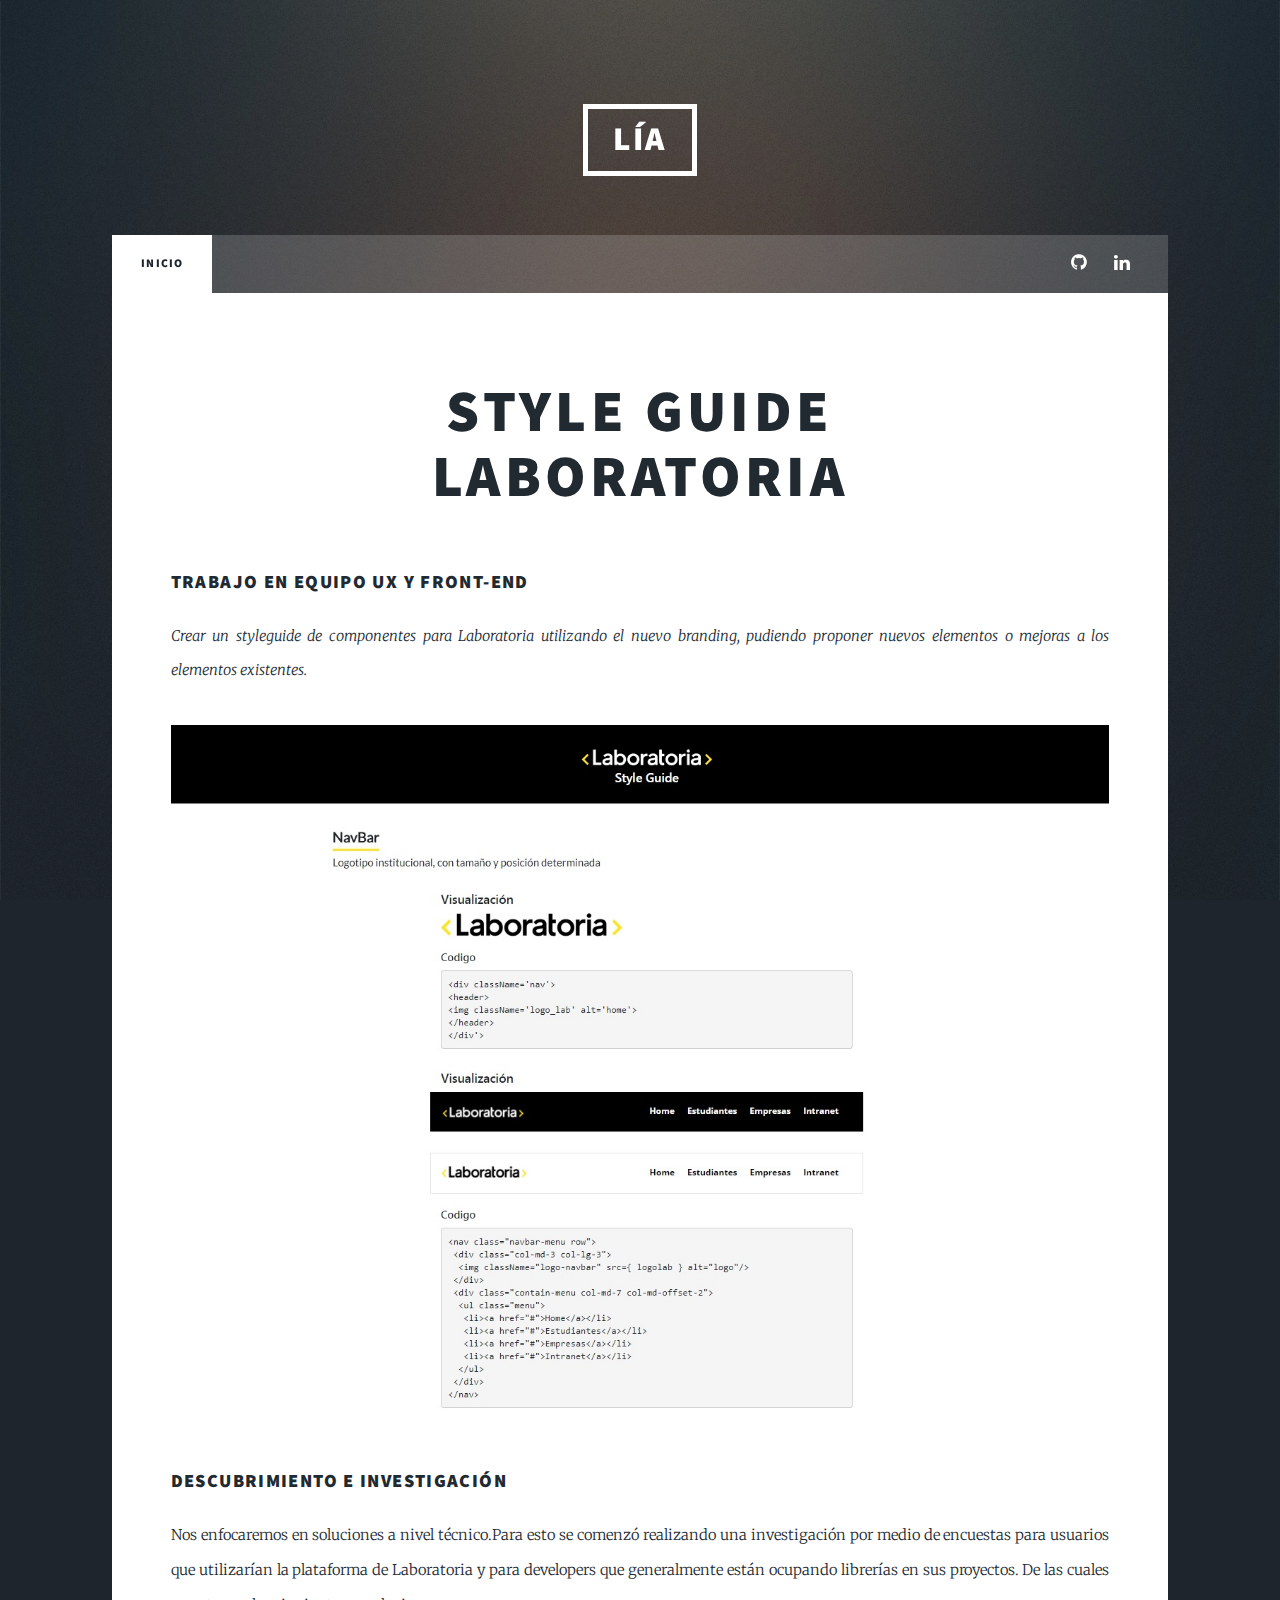
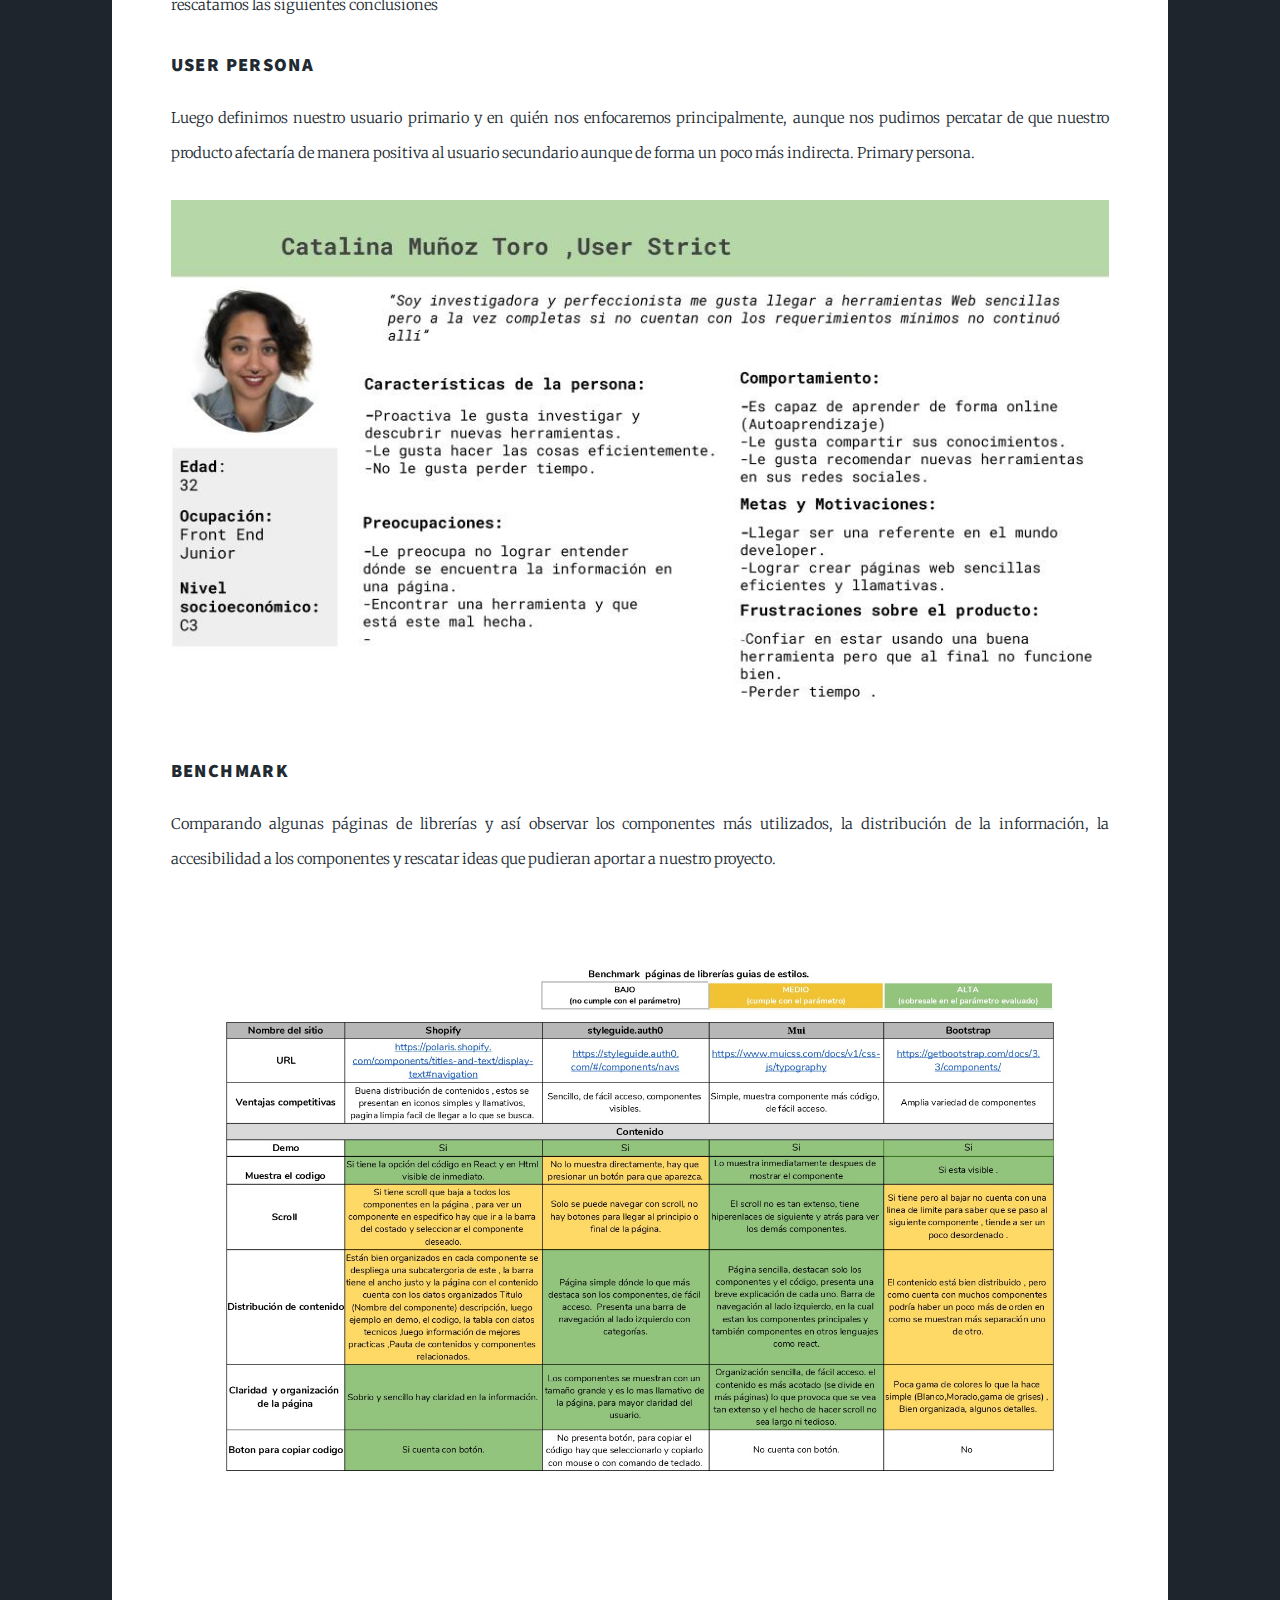
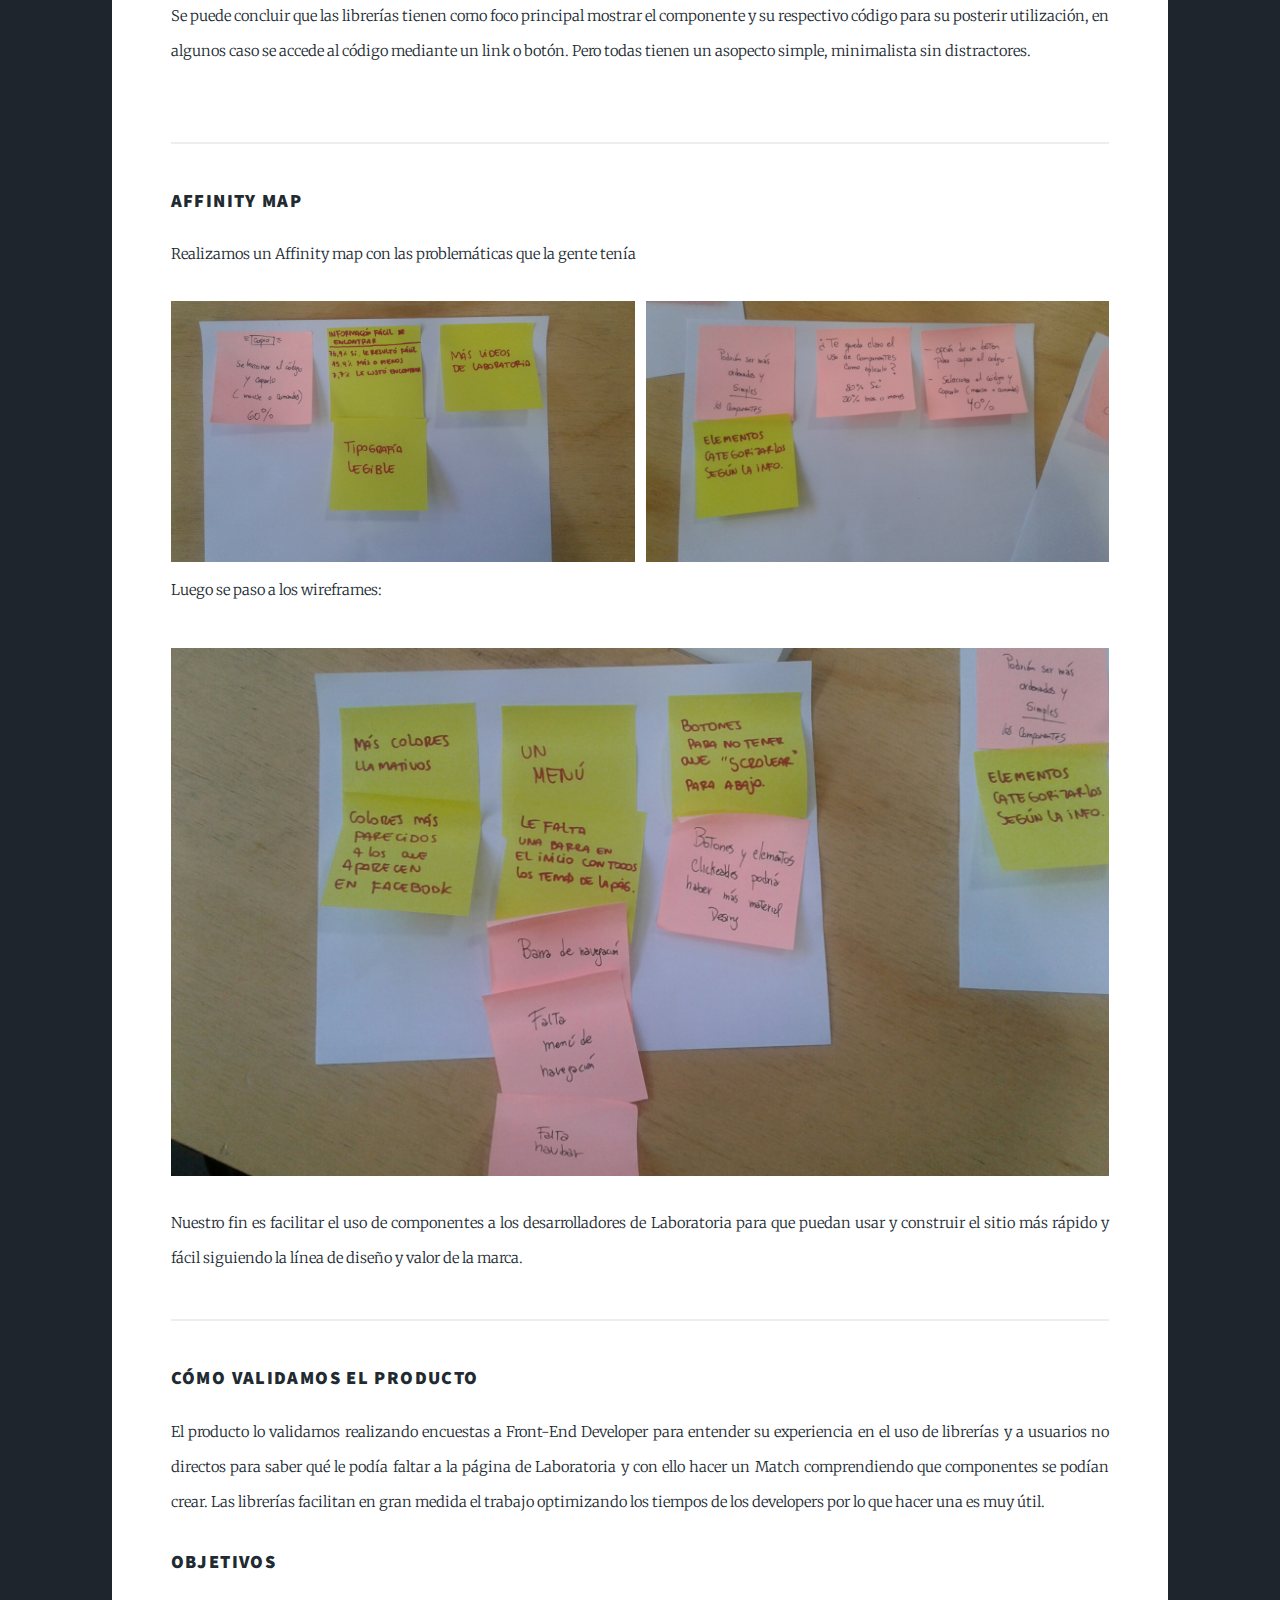
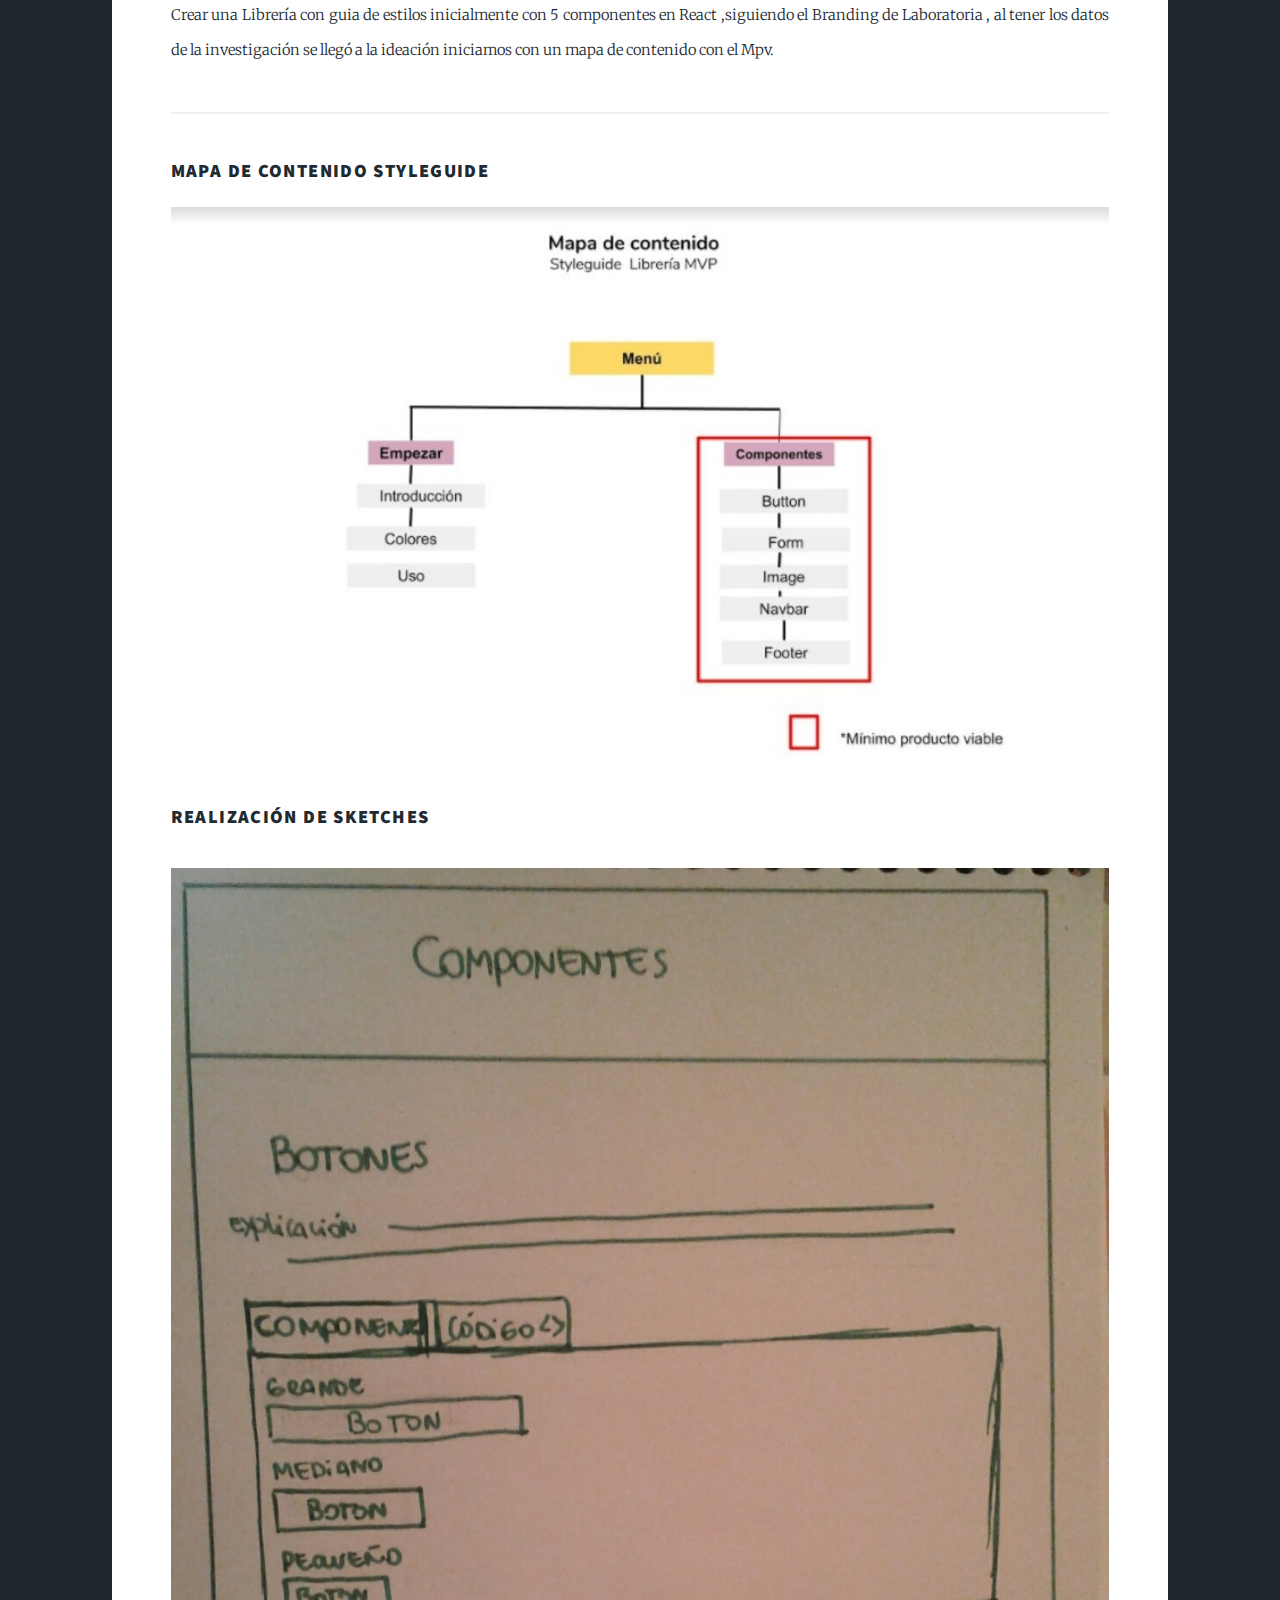
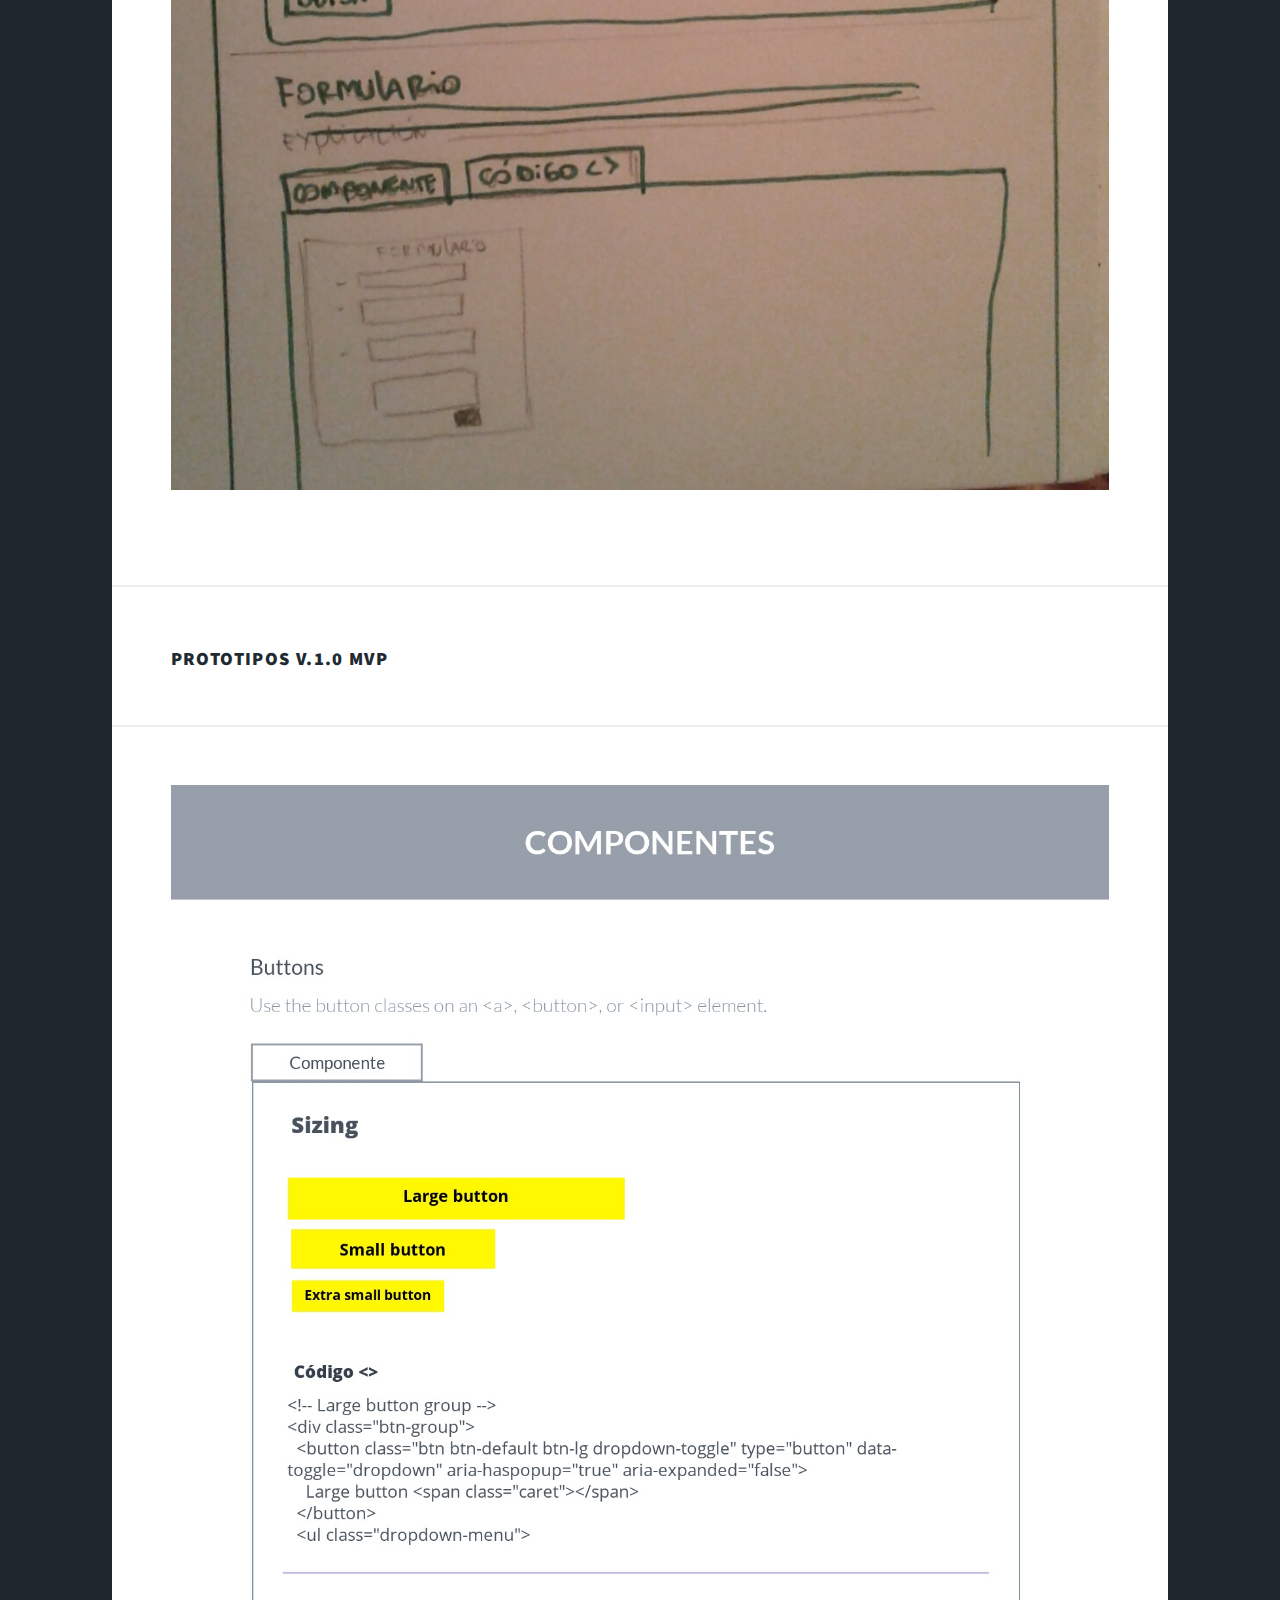
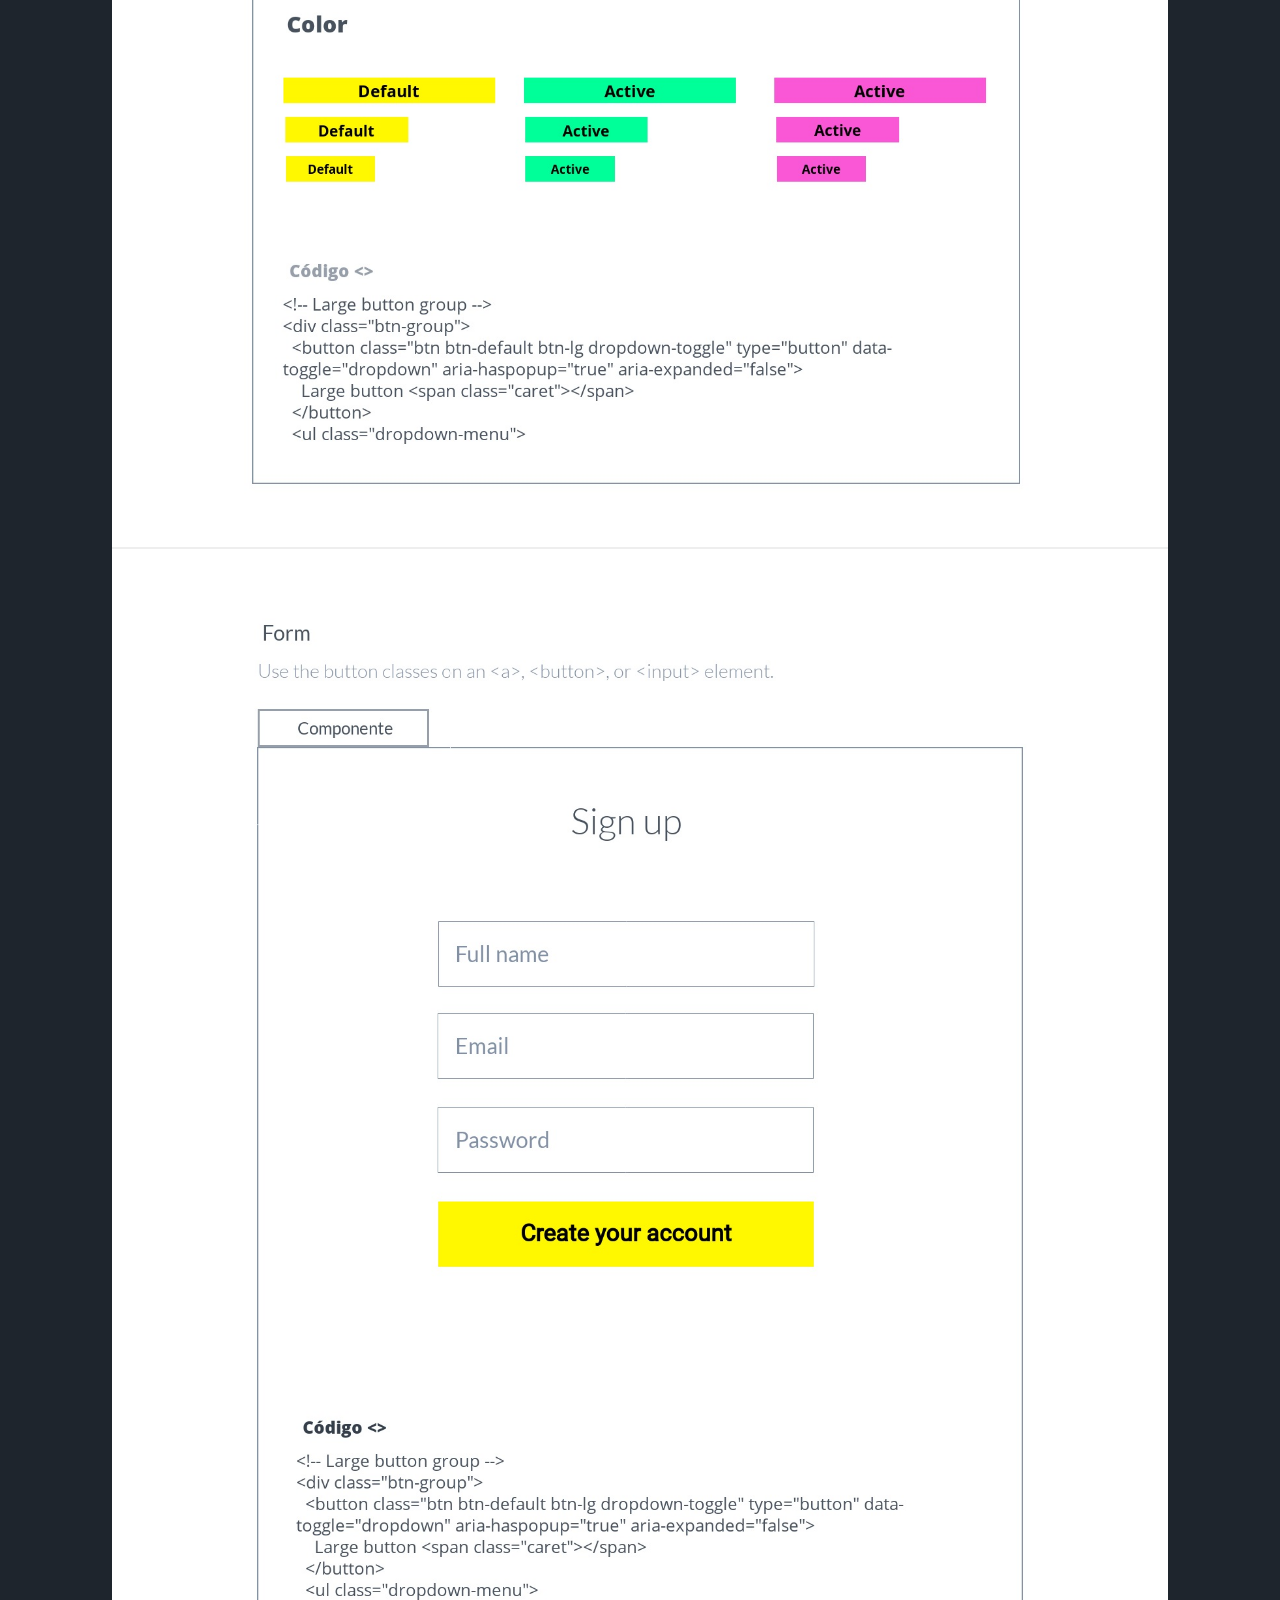
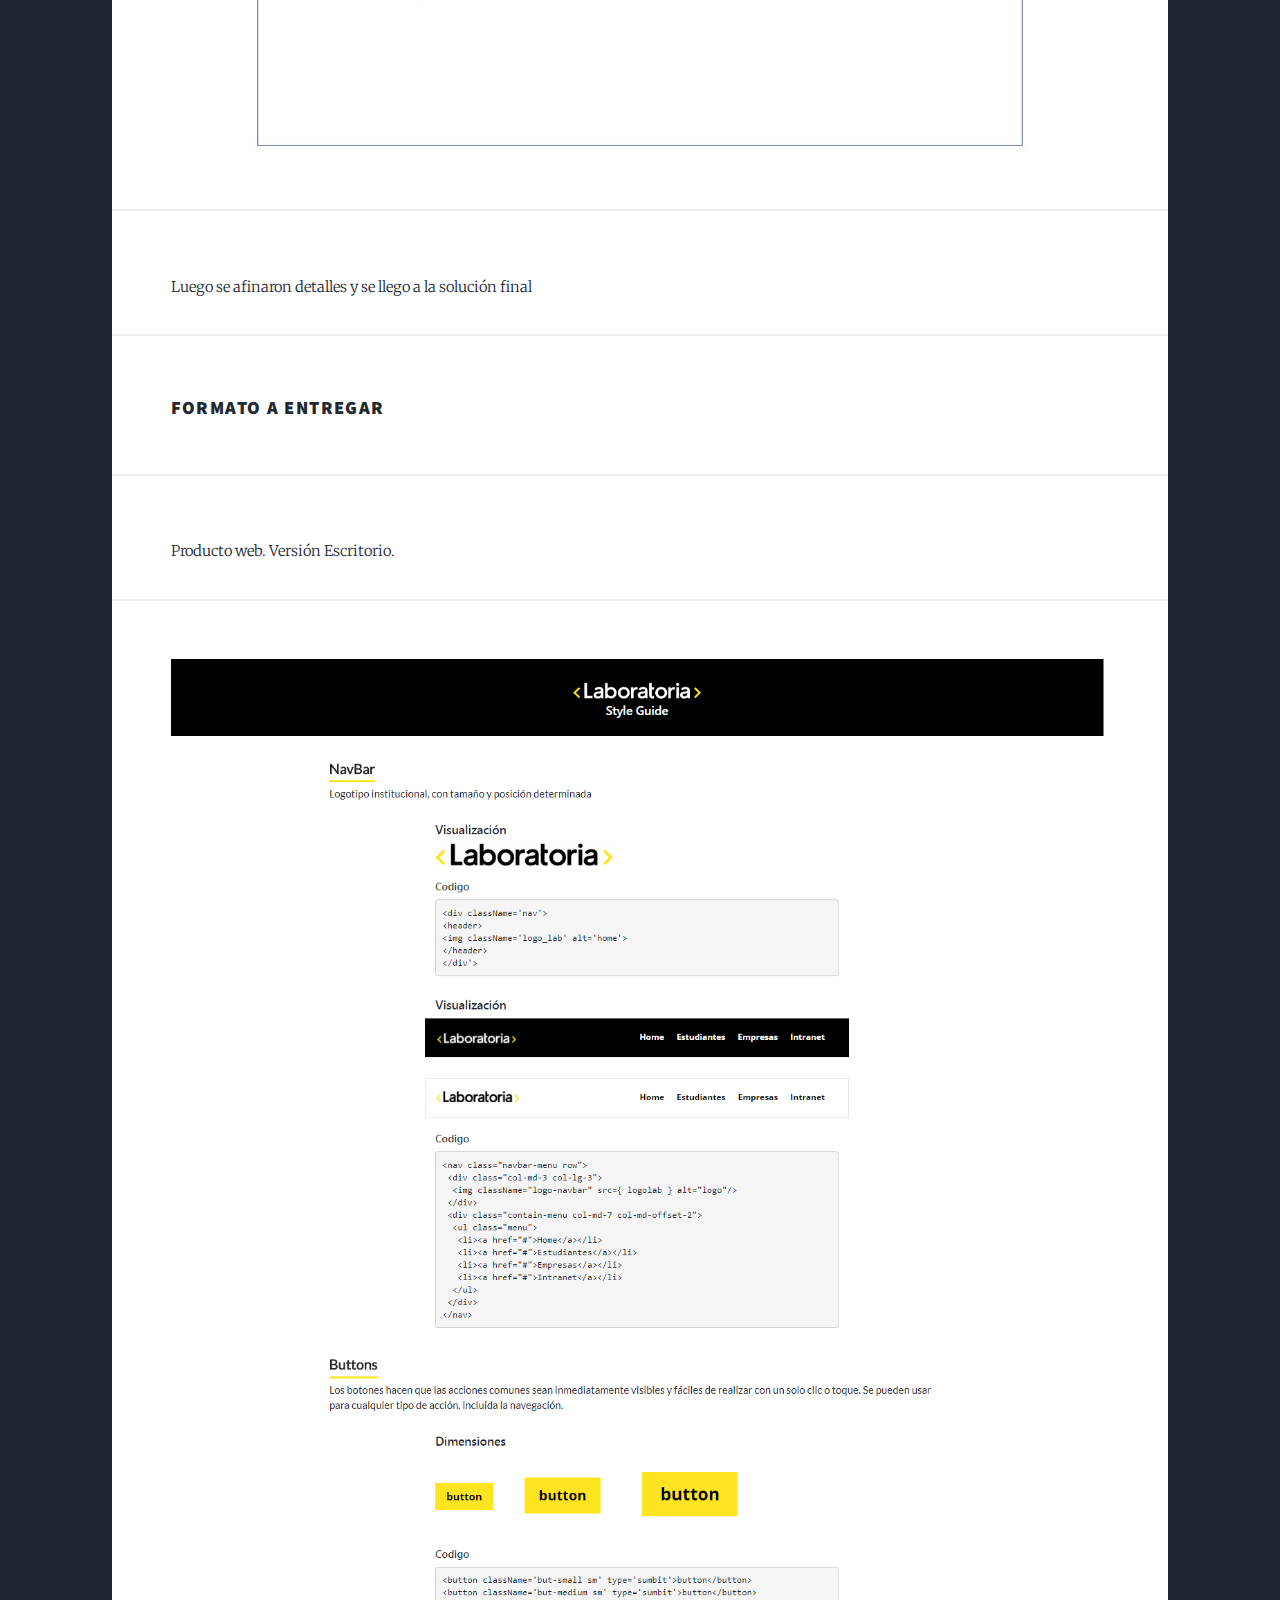
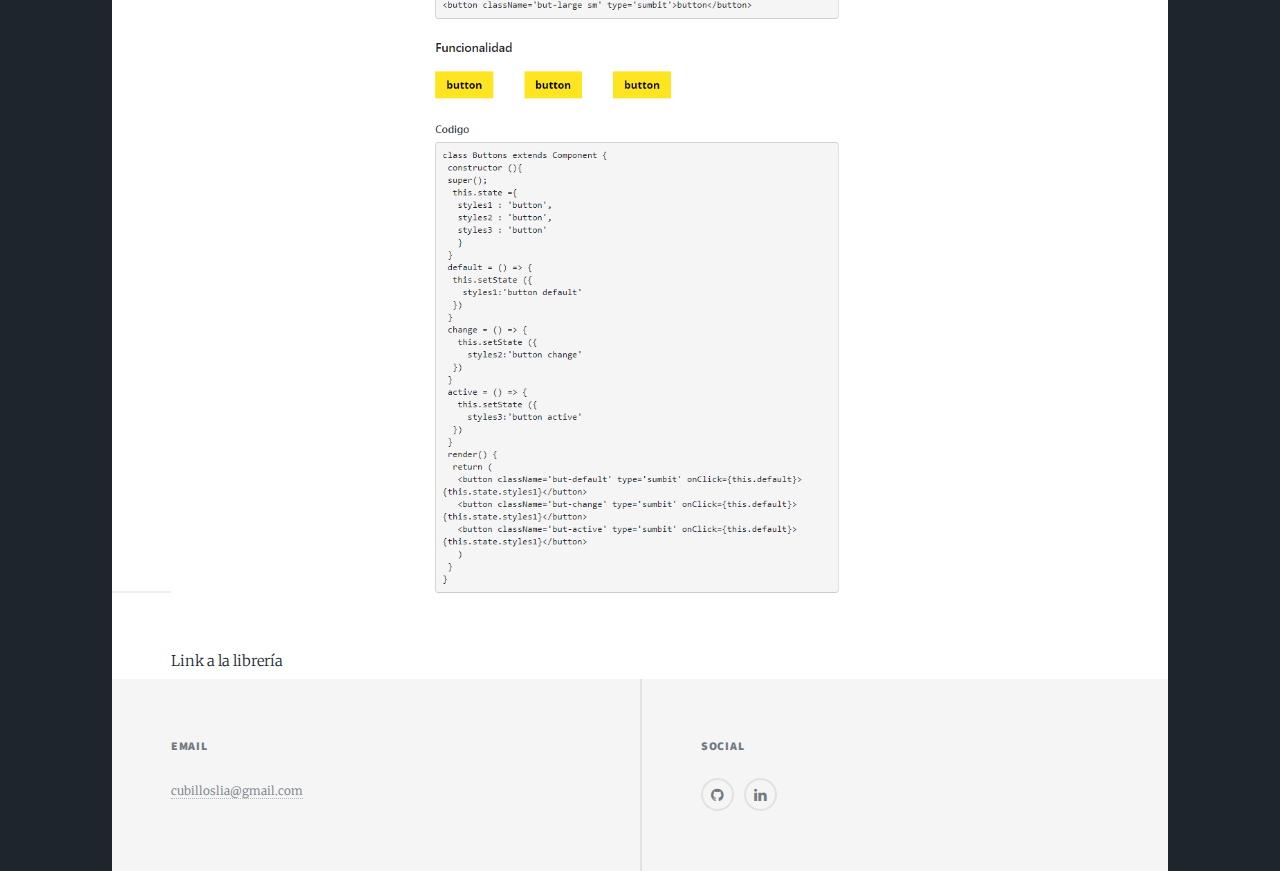
==== guide.html @ 0a2e69ae "final" ====
<!DOCTYPE HTML>
<html>
	<head>
		<title>Style Guide</title>
		<meta charset="utf-8" />
		<meta name="viewport" content="width=device-width, initial-scale=1, user-scalable=no" />
		<link rel="stylesheet" href="assets/css/main.css" />
		<noscript><link rel="stylesheet" href="assets/css/noscript.css" /></noscript>
	</head>
	<body class="is-loading">

		<!-- Wrapper -->
			<div id="wrapper">

				<!-- Header -->
					<header id="header">
						<a href="index.html" class="logo">Lía</a>
					</header>

				<!-- Nav -->
					<nav id="nav">
						<ul class="links">
							<li class="active"><a href="index.html">Inicio</a></li>
						</ul>
						<ul class="icons">
							<li><a href="https://github.com/cubillosarteaga" class="icon fa-github"><span class="label">Github</span></a></li>
							<li><a href="www.linkedin.com/in/liacubillos" class="icon fa-linkedin"><span class="label">Linkedin</span></a></li>
						</ul>
					</nav>
					<div id="main">
						<section class="post">
							<header class="major">
								<h1>Style Guide<br />
									Laboratoria</h1>
							</header>
							<header>
										<h3>Trabajo en equipo UX y FRONT-END</h3>
									</header>
							<header>
									<p>Crear un styleguide de componentes para Laboratoria utilizando el nuevo branding, pudiendo proponer nuevos elementos o mejoras a los elementos existentes.</p>
								</header>
									<span class="image fit"><img src="images/print1.jpg" alt="" /></span>
									<header>
										<h3>Descubrimiento e Investigación</h3>
									</header>
									<p>Nos enfocaremos en soluciones a nivel técnico.Para esto se comenzó realizando una investigación por medio de encuestas para usuarios que utilizarían la plataforma de Laboratoria y para developers que generalmente están ocupando librerías en sus proyectos. De las cuales rescatamos las siguientes conclusiones</p>
									<header>
										<h3>User Persona</h3>
									</header>
									<p>Luego definimos nuestro usuario primario y en quién nos enfocaremos principalmente, aunque nos pudimos percatar de que nuestro producto afectaría de manera positiva al usuario secundario aunque de forma un poco más indirecta. Primary persona.</p>

									<div class="box alt">
											<div class="row 50% uniform">
												<div class="12u"><span class="image fit"><img src="images/primary.jpg" alt="" /></span>
												</div>
											</div>
										</div>
									<header>
										<h3>Benchmark</h3>
									</header>
									<p>Comparando algunas páginas de librerías y así observar los componentes más utilizados, la distribución de la información, la accesibilidad a los componentes y rescatar ideas que pudieran aportar a nuestro proyecto.</p>
										<div class="box alt">
											<div class="row 50% uniform">
												<div class="12u"><span class="image fit"><img src="images/benchm.jpg" alt="" /></span>
												</div>
											</div>
										</div>
										<div class="row">
										<div class="12u 12u$(small)">
											<p>Se puede concluir que las librerías tienen como foco principal mostrar el componente y su respectivo código para su posterir utilización, en algunos caso se accede al código mediante un link o botón. Pero todas tienen un asopecto simple, minimalista sin distractores.</p>
										</div>
									</div>
									<hr />
										<h3>Affinity Map</h3>
									</header>
									<p>Realizamos un Affinity map con las problemáticas que la gente tenía</p>
										<div class="box alt">
										<div class="row 50% uniform">
											<div class="6u"><span class="image fit"><img src="images/p1.jpg" alt="" /></span></div>
											<div class="6u"><span class="image fit"><img src="images/p2.jpg" alt="" /></span></div>
											<p>Luego se paso a los wireframes:</p>
												<div class="12u"><span class="image fit"><img src="images/p3.jpg" alt="" /></span></div>
										</div>
									</div>
									<p>Nuestro fin es facilitar el uso de componentes a los desarrolladores de Laboratoria para que puedan usar y construir el sitio más rápido y fácil siguiendo la línea de diseño y valor de la marca.</p>

									<hr />
									<header>
										<h3>CÓMO VALIDAMOS EL PRODUCTO</h3>
									</header>
									<p>El producto lo validamos realizando encuestas a Front-End Developer para entender su experiencia en el uso de librerías y a usuarios no directos para saber qué le podía faltar a la página de Laboratoria y con ello hacer un Match comprendiendo que componentes se podían crear. Las librerías facilitan en gran medida el trabajo optimizando los tiempos de los developers por lo que hacer una es muy útil.</p>

									<header>
										<h3>OBJETIVOS</h3>
									</header>
									<p>Crear una Librería con guia de estilos inicialmente con 5 componentes en React ,siguiendo el Branding de Laboratoria , al tener los datos de la investigación se llegó a la ideación iniciamos con un mapa de contenido con el Mpv.</p>
									<hr />
										<header>
										<h3>MAPA DE CONTENIDO STYLEGUIDE</h3>
									</header>
									 		<div class="box alt">
											<div class="row 50% uniform">
												<div class="12u"><span class="image fit"><img src="images/map.jpg" alt="" /></span>
												</div>
											</div>
										</div>
								
								<header>
										<h3>REALIZACIÓN DE SKETCHES</h3>
									</header>
									 	<span class="image fit"><img src="images/s1.jpg" alt="" /></span>
								</section>
									
									<header>
										<h3>PROTOTIPOS V.1.0 MVP</h3>
									</header>
									 	<span class="image fit"><img src="images/pro1.jpg" alt="" /></span>
									 	<span class="image fit"><img src="images/pro2.jpg" alt="" /></span>

									 	<p>Luego se afinaron detalles y se llego a la solución final</p>
									 	<header>
										<h3>FORMATO A ENTREGAR</h3>
									</header>
									<p>Producto web. Versión Escritorio.</p>
									 	<span class="image fit"><img src="images/final.png" alt="" /></span>
									<a href="https://whispering-fjord-92374.herokuapp.com/" class="logo">Link a la librería</a>
									 										 	
							</div>

							


									
										
									
							

							
								<footer id="footer">
									<section>
										<h3>Email</h3>
										<p><a href="#">cubilloslia@gmail.com</a></p>
									</section>
									<section>
										<h3>Social</h3>
											<ul class="icons alt">
												<li><a href="https://github.com/cubillosarteaga" class="icon alt fa-github"><span class="label">GitHub</span></a></li>
												<li><a href="www.linkedin.com/in/liacubillos" class="icon alt fa-linkedin"><span class="label">Linkedin</span></a></li>
											</ul>
									</section>
								</footer>
		<!-- Scripts -->
			<script src="assets/js/jquery.min.js"></script>
			<script src="assets/js/jquery.scrollex.min.js"></script>
			<script src="assets/js/jquery.scrolly.min.js"></script>
			<script src="assets/js/skel.min.js"></script>
			<script src="assets/js/util.js"></script>
			<script src="assets/js/main.js"></script>

	</body>
</html>
---- assets/css/main.css ----
@import url(font-awesome.min.css);
@import url("https://fonts.googleapis.com/css?family=Merriweather:300,700,300italic,700italic|Source+Sans+Pro:900");

	html, body, div, span, applet, object, iframe, h1, h2, h3, h4, h5, h6, p, blockquote, pre, a, abbr, acronym, address, big, cite, code, del, dfn, em, img, ins, kbd, q, s, samp, small, strike, strong, sub, sup, tt, var, b, u, i, center, dl, dt, dd, ol, ul, li, fieldset, form, label, legend, table, caption, tbody, tfoot, thead, tr, th, td, article, aside, canvas, details, embed, figure, figcaption, footer, header, hgroup, menu, nav, output, ruby, section, summary, time, mark, audio, video {
		margin: 0;
		padding: 0;
		border: 0;
		font-size: 100%;
		font: inherit;
		vertical-align: baseline;
	}

	article, aside, details, figcaption, figure, footer, header, hgroup, menu, nav, section {
		display: block;
	}
	
	body {
		line-height: 1;
	}

	ol, ul {
		list-style: none;
	}

	blockquote, q {
		quotes: none;
	}

	blockquote:before, blockquote:after, q:before, q:after {
		content: '';
		content: none;
	}

	table {
		border-collapse: collapse;
		border-spacing: 0;
	}

	body {
		-webkit-text-size-adjust: none;
	}

/* Box Model */

	*, *:before, *:after {
		-moz-box-sizing: border-box;
		-webkit-box-sizing: border-box;
		box-sizing: border-box;
	}

/* Grid */

	.row {
		border-bottom: solid 1px transparent;
		-moz-box-sizing: border-box;
		-webkit-box-sizing: border-box;
		box-sizing: border-box;
	}

	.row > * {
		float: left;
		-moz-box-sizing: border-box;
		-webkit-box-sizing: border-box;
		box-sizing: border-box;
	}

	.row:after, .row:before {
		content: '';
		display: block;
		clear: both;
		height: 0;
	}

	.row.uniform > * > :first-child {
		margin-top: 0;
	}

	.row.uniform > * > :last-child {
		margin-bottom: 0;
	}

	.row.\30 \25 > * {
		padding: 0 0 0 0rem;
	}

	.row.\30 \25 {
		margin: 0 0 -1px 0rem;
	}

	.row.uniform.\30 \25 > * {
		padding: 0rem 0 0 0rem;
	}

	.row.uniform.\30 \25 {
		margin: 0rem 0 -1px 0rem;
	}

	.row > * {
		padding: 0 0 0 1.5rem;
	}

	.row {
		margin: 0 0 -1px -1.5rem;
	}

	.row.uniform > * {
		padding: 1.5rem 0 0 1.5rem;
	}

	.row.uniform {
		margin: -1.5rem 0 -1px -1.5rem;
	}

	.row.\32 00\25 > * {
		padding: 0 0 0 3rem;
	}

	.row.\32 00\25 {
		margin: 0 0 -1px -3rem;
	}

	.row.uniform.\32 00\25 > * {
		padding: 3rem 0 0 3rem;
	}

	.row.uniform.\32 00\25 {
		margin: -3rem 0 -1px -3rem;
	}

	.row.\31 50\25 > * {
		padding: 0 0 0 2.25rem;
	}

	.row.\31 50\25 {
		margin: 0 0 -1px -2.25rem;
	}

	.row.uniform.\31 50\25 > * {
		padding: 2.25rem 0 0 2.25rem;
	}

	.row.uniform.\31 50\25 {
		margin: -2.25rem 0 -1px -2.25rem;
	}

	.row.\35 0\25 > * {
		padding: 0 0 0 0.75rem;
	}

	.row.\35 0\25 {
		margin: 0 0 -1px -0.75rem;
	}

	.row.uniform.\35 0\25 > * {
		padding: 0.75rem 0 0 0.75rem;
	}

	.row.uniform.\35 0\25 {
		margin: -0.75rem 0 -1px -0.75rem;
	}

	.row.\32 5\25 > * {
		padding: 0 0 0 0.375rem;
	}

	.row.\32 5\25 {
		margin: 0 0 -1px -0.375rem;
	}

	.row.uniform.\32 5\25 > * {
		padding: 0.375rem 0 0 0.375rem;
	}

	.row.uniform.\32 5\25 {
		margin: -0.375rem 0 -1px -0.375rem;
	}

	.\31 2u, .\31 2u\24 {
		width: 100%;
		clear: none;
		margin-left: 0;
	}

	.\31 1u, .\31 1u\24 {
		width: 91.6666666667%;
		clear: none;
		margin-left: 0;
	}

	.\31 0u, .\31 0u\24 {
		width: 83.3333333333%;
		clear: none;
		margin-left: 0;
	}

	.\39 u, .\39 u\24 {
		width: 75%;
		clear: none;
		margin-left: 0;
	}

	.\38 u, .\38 u\24 {
		width: 66.6666666667%;
		clear: none;
		margin-left: 0;
	}

	.\37 u, .\37 u\24 {
		width: 58.3333333333%;
		clear: none;
		margin-left: 0;
	}

	.\36 u, .\36 u\24 {
		width: 50%;
		clear: none;
		margin-left: 0;
	}

	.\35 u, .\35 u\24 {
		width: 41.6666666667%;
		clear: none;
		margin-left: 0;
	}

	.\34 u, .\34 u\24 {
		width: 33.3333333333%;
		clear: none;
		margin-left: 0;
	}

	.\33 u, .\33 u\24 {
		width: 25%;
		clear: none;
		margin-left: 0;
	}

	.\32 u, .\32 u\24 {
		width: 16.6666666667%;
		clear: none;
		margin-left: 0;
	}

	.\31 u, .\31 u\24 {
		width: 8.3333333333%;
		clear: none;
		margin-left: 0;
	}

	.\31 2u\24 + *,
	.\31 1u\24 + *,
	.\31 0u\24 + *,
	.\39 u\24 + *,
	.\38 u\24 + *,
	.\37 u\24 + *,
	.\36 u\24 + *,
	.\35 u\24 + *,
	.\34 u\24 + *,
	.\33 u\24 + *,
	.\32 u\24 + *,
	.\31 u\24 + * {
		clear: left;
	}

	.\-11u {
		margin-left: 91.66667%;
	}

	.\-10u {
		margin-left: 83.33333%;
	}

	.\-9u {
		margin-left: 75%;
	}

	.\-8u {
		margin-left: 66.66667%;
	}

	.\-7u {
		margin-left: 58.33333%;
	}

	.\-6u {
		margin-left: 50%;
	}

	.\-5u {
		margin-left: 41.66667%;
	}

	.\-4u {
		margin-left: 33.33333%;
	}

	.\-3u {
		margin-left: 25%;
	}

	.\-2u {
		margin-left: 16.66667%;
	}

	.\-1u {
		margin-left: 8.33333%;
	}

	@media screen and (max-width: 1680px) {

		.row > * {
			padding: 0 0 0 1.5rem;
		}

		.row {
			margin: 0 0 -1px -1.5rem;
		}

		.row.uniform > * {
			padding: 1.5rem 0 0 1.5rem;
		}

		.row.uniform {
			margin: -1.5rem 0 -1px -1.5rem;
		}

		.row.\32 00\25 > * {
			padding: 0 0 0 3rem;
		}

		.row.\32 00\25 {
			margin: 0 0 -1px -3rem;
		}

		.row.uniform.\32 00\25 > * {
			padding: 3rem 0 0 3rem;
		}

		.row.uniform.\32 00\25 {
			margin: -3rem 0 -1px -3rem;
		}

		.row.\31 50\25 > * {
			padding: 0 0 0 2.25rem;
		}

		.row.\31 50\25 {
			margin: 0 0 -1px -2.25rem;
		}

		.row.uniform.\31 50\25 > * {
			padding: 2.25rem 0 0 2.25rem;
		}

		.row.uniform.\31 50\25 {
			margin: -2.25rem 0 -1px -2.25rem;
		}

		.row.\35 0\25 > * {
			padding: 0 0 0 0.75rem;
		}

		.row.\35 0\25 {
			margin: 0 0 -1px -0.75rem;
		}

		.row.uniform.\35 0\25 > * {
			padding: 0.75rem 0 0 0.75rem;
		}

		.row.uniform.\35 0\25 {
			margin: -0.75rem 0 -1px -0.75rem;
		}

		.row.\32 5\25 > * {
			padding: 0 0 0 0.375rem;
		}

		.row.\32 5\25 {
			margin: 0 0 -1px -0.375rem;
		}

		.row.uniform.\32 5\25 > * {
			padding: 0.375rem 0 0 0.375rem;
		}

		.row.uniform.\32 5\25 {
			margin: -0.375rem 0 -1px -0.375rem;
		}

		.\31 2u\28xlarge\29, .\31 2u\24\28xlarge\29 {
			width: 100%;
			clear: none;
			margin-left: 0;
		}

		.\31 1u\28xlarge\29, .\31 1u\24\28xlarge\29 {
			width: 91.6666666667%;
			clear: none;
			margin-left: 0;
		}

		.\31 0u\28xlarge\29, .\31 0u\24\28xlarge\29 {
			width: 83.3333333333%;
			clear: none;
			margin-left: 0;
		}

		.\39 u\28xlarge\29, .\39 u\24\28xlarge\29 {
			width: 75%;
			clear: none;
			margin-left: 0;
		}

		.\38 u\28xlarge\29, .\38 u\24\28xlarge\29 {
			width: 66.6666666667%;
			clear: none;
			margin-left: 0;
		}

		.\37 u\28xlarge\29, .\37 u\24\28xlarge\29 {
			width: 58.3333333333%;
			clear: none;
			margin-left: 0;
		}

		.\36 u\28xlarge\29, .\36 u\24\28xlarge\29 {
			width: 50%;
			clear: none;
			margin-left: 0;
		}

		.\35 u\28xlarge\29, .\35 u\24\28xlarge\29 {
			width: 41.6666666667%;
			clear: none;
			margin-left: 0;
		}

		.\34 u\28xlarge\29, .\34 u\24\28xlarge\29 {
			width: 33.3333333333%;
			clear: none;
			margin-left: 0;
		}

		.\33 u\28xlarge\29, .\33 u\24\28xlarge\29 {
			width: 25%;
			clear: none;
			margin-left: 0;
		}

		.\32 u\28xlarge\29, .\32 u\24\28xlarge\29 {
			width: 16.6666666667%;
			clear: none;
			margin-left: 0;
		}

		.\31 u\28xlarge\29, .\31 u\24\28xlarge\29 {
			width: 8.3333333333%;
			clear: none;
			margin-left: 0;
		}

		.\31 2u\24\28xlarge\29 + *,
		.\31 1u\24\28xlarge\29 + *,
		.\31 0u\24\28xlarge\29 + *,
		.\39 u\24\28xlarge\29 + *,
		.\38 u\24\28xlarge\29 + *,
		.\37 u\24\28xlarge\29 + *,
		.\36 u\24\28xlarge\29 + *,
		.\35 u\24\28xlarge\29 + *,
		.\34 u\24\28xlarge\29 + *,
		.\33 u\24\28xlarge\29 + *,
		.\32 u\24\28xlarge\29 + *,
		.\31 u\24\28xlarge\29 + * {
			clear: left;
		}

		.\-11u\28xlarge\29 {
			margin-left: 91.66667%;
		}

		.\-10u\28xlarge\29 {
			margin-left: 83.33333%;
		}

		.\-9u\28xlarge\29 {
			margin-left: 75%;
		}

		.\-8u\28xlarge\29 {
			margin-left: 66.66667%;
		}

		.\-7u\28xlarge\29 {
			margin-left: 58.33333%;
		}

		.\-6u\28xlarge\29 {
			margin-left: 50%;
		}

		.\-5u\28xlarge\29 {
			margin-left: 41.66667%;
		}

		.\-4u\28xlarge\29 {
			margin-left: 33.33333%;
		}

		.\-3u\28xlarge\29 {
			margin-left: 25%;
		}

		.\-2u\28xlarge\29 {
			margin-left: 16.66667%;
		}

		.\-1u\28xlarge\29 {
			margin-left: 8.33333%;
		}

	}

	@media screen and (max-width: 1280px) {

		.row > * {
			padding: 0 0 0 1.5rem;
		}

		.row {
			margin: 0 0 -1px -1.5rem;
		}

		.row.uniform > * {
			padding: 1.5rem 0 0 1.5rem;
		}

		.row.uniform {
			margin: -1.5rem 0 -1px -1.5rem;
		}

		.row.\32 00\25 > * {
			padding: 0 0 0 3rem;
		}

		.row.\32 00\25 {
			margin: 0 0 -1px -3rem;
		}

		.row.uniform.\32 00\25 > * {
			padding: 3rem 0 0 3rem;
		}

		.row.uniform.\32 00\25 {
			margin: -3rem 0 -1px -3rem;
		}

		.row.\31 50\25 > * {
			padding: 0 0 0 2.25rem;
		}

		.row.\31 50\25 {
			margin: 0 0 -1px -2.25rem;
		}

		.row.uniform.\31 50\25 > * {
			padding: 2.25rem 0 0 2.25rem;
		}

		.row.uniform.\31 50\25 {
			margin: -2.25rem 0 -1px -2.25rem;
		}

		.row.\35 0\25 > * {
			padding: 0 0 0 0.75rem;
		}

		.row.\35 0\25 {
			margin: 0 0 -1px -0.75rem;
		}

		.row.uniform.\35 0\25 > * {
			padding: 0.75rem 0 0 0.75rem;
		}

		.row.uniform.\35 0\25 {
			margin: -0.75rem 0 -1px -0.75rem;
		}

		.row.\32 5\25 > * {
			padding: 0 0 0 0.375rem;
		}

		.row.\32 5\25 {
			margin: 0 0 -1px -0.375rem;
		}

		.row.uniform.\32 5\25 > * {
			padding: 0.375rem 0 0 0.375rem;
		}

		.row.uniform.\32 5\25 {
			margin: -0.375rem 0 -1px -0.375rem;
		}

		.\31 2u\28large\29, .\31 2u\24\28large\29 {
			width: 100%;
			clear: none;
			margin-left: 0;
		}

		.\31 1u\28large\29, .\31 1u\24\28large\29 {
			width: 91.6666666667%;
			clear: none;
			margin-left: 0;
		}

		.\31 0u\28large\29, .\31 0u\24\28large\29 {
			width: 83.3333333333%;
			clear: none;
			margin-left: 0;
		}

		.\39 u\28large\29, .\39 u\24\28large\29 {
			width: 75%;
			clear: none;
			margin-left: 0;
		}

		.\38 u\28large\29, .\38 u\24\28large\29 {
			width: 66.6666666667%;
			clear: none;
			margin-left: 0;
		}

		.\37 u\28large\29, .\37 u\24\28large\29 {
			width: 58.3333333333%;
			clear: none;
			margin-left: 0;
		}

		.\36 u\28large\29, .\36 u\24\28large\29 {
			width: 50%;
			clear: none;
			margin-left: 0;
		}

		.\35 u\28large\29, .\35 u\24\28large\29 {
			width: 41.6666666667%;
			clear: none;
			margin-left: 0;
		}

		.\34 u\28large\29, .\34 u\24\28large\29 {
			width: 33.3333333333%;
			clear: none;
			margin-left: 0;
		}

		.\33 u\28large\29, .\33 u\24\28large\29 {
			width: 25%;
			clear: none;
			margin-left: 0;
		}

		.\32 u\28large\29, .\32 u\24\28large\29 {
			width: 16.6666666667%;
			clear: none;
			margin-left: 0;
		}

		.\31 u\28large\29, .\31 u\24\28large\29 {
			width: 8.3333333333%;
			clear: none;
			margin-left: 0;
		}

		.\31 2u\24\28large\29 + *,
		.\31 1u\24\28large\29 + *,
		.\31 0u\24\28large\29 + *,
		.\39 u\24\28large\29 + *,
		.\38 u\24\28large\29 + *,
		.\37 u\24\28large\29 + *,
		.\36 u\24\28large\29 + *,
		.\35 u\24\28large\29 + *,
		.\34 u\24\28large\29 + *,
		.\33 u\24\28large\29 + *,
		.\32 u\24\28large\29 + *,
		.\31 u\24\28large\29 + * {
			clear: left;
		}

		.\-11u\28large\29 {
			margin-left: 91.66667%;
		}

		.\-10u\28large\29 {
			margin-left: 83.33333%;
		}

		.\-9u\28large\29 {
			margin-left: 75%;
		}

		.\-8u\28large\29 {
			margin-left: 66.66667%;
		}

		.\-7u\28large\29 {
			margin-left: 58.33333%;
		}

		.\-6u\28large\29 {
			margin-left: 50%;
		}

		.\-5u\28large\29 {
			margin-left: 41.66667%;
		}

		.\-4u\28large\29 {
			margin-left: 33.33333%;
		}

		.\-3u\28large\29 {
			margin-left: 25%;
		}

		.\-2u\28large\29 {
			margin-left: 16.66667%;
		}

		.\-1u\28large\29 {
			margin-left: 8.33333%;
		}

	}

	@media screen and (max-width: 980px) {

		.row > * {
			padding: 0 0 0 1.5rem;
		}

		.row {
			margin: 0 0 -1px -1.5rem;
		}

		.row.uniform > * {
			padding: 1.5rem 0 0 1.5rem;
		}

		.row.uniform {
			margin: -1.5rem 0 -1px -1.5rem;
		}

		.row.\32 00\25 > * {
			padding: 0 0 0 3rem;
		}

		.row.\32 00\25 {
			margin: 0 0 -1px -3rem;
		}

		.row.uniform.\32 00\25 > * {
			padding: 3rem 0 0 3rem;
		}

		.row.uniform.\32 00\25 {
			margin: -3rem 0 -1px -3rem;
		}

		.row.\31 50\25 > * {
			padding: 0 0 0 2.25rem;
		}

		.row.\31 50\25 {
			margin: 0 0 -1px -2.25rem;
		}

		.row.uniform.\31 50\25 > * {
			padding: 2.25rem 0 0 2.25rem;
		}

		.row.uniform.\31 50\25 {
			margin: -2.25rem 0 -1px -2.25rem;
		}

		.row.\35 0\25 > * {
			padding: 0 0 0 0.75rem;
		}

		.row.\35 0\25 {
			margin: 0 0 -1px -0.75rem;
		}

		.row.uniform.\35 0\25 > * {
			padding: 0.75rem 0 0 0.75rem;
		}

		.row.uniform.\35 0\25 {
			margin: -0.75rem 0 -1px -0.75rem;
		}

		.row.\32 5\25 > * {
			padding: 0 0 0 0.375rem;
		}

		.row.\32 5\25 {
			margin: 0 0 -1px -0.375rem;
		}

		.row.uniform.\32 5\25 > * {
			padding: 0.375rem 0 0 0.375rem;
		}

		.row.uniform.\32 5\25 {
			margin: -0.375rem 0 -1px -0.375rem;
		}

		.\31 2u\28medium\29, .\31 2u\24\28medium\29 {
			width: 100%;
			clear: none;
			margin-left: 0;
		}

		.\31 1u\28medium\29, .\31 1u\24\28medium\29 {
			width: 91.6666666667%;
			clear: none;
			margin-left: 0;
		}

		.\31 0u\28medium\29, .\31 0u\24\28medium\29 {
			width: 83.3333333333%;
			clear: none;
			margin-left: 0;
		}

		.\39 u\28medium\29, .\39 u\24\28medium\29 {
			width: 75%;
			clear: none;
			margin-left: 0;
		}

		.\38 u\28medium\29, .\38 u\24\28medium\29 {
			width: 66.6666666667%;
			clear: none;
			margin-left: 0;
		}

		.\37 u\28medium\29, .\37 u\24\28medium\29 {
			width: 58.3333333333%;
			clear: none;
			margin-left: 0;
		}

		.\36 u\28medium\29, .\36 u\24\28medium\29 {
			width: 50%;
			clear: none;
			margin-left: 0;
		}

		.\35 u\28medium\29, .\35 u\24\28medium\29 {
			width: 41.6666666667%;
			clear: none;
			margin-left: 0;
		}

		.\34 u\28medium\29, .\34 u\24\28medium\29 {
			width: 33.3333333333%;
			clear: none;
			margin-left: 0;
		}

		.\33 u\28medium\29, .\33 u\24\28medium\29 {
			width: 25%;
			clear: none;
			margin-left: 0;
		}

		.\32 u\28medium\29, .\32 u\24\28medium\29 {
			width: 16.6666666667%;
			clear: none;
			margin-left: 0;
		}

		.\31 u\28medium\29, .\31 u\24\28medium\29 {
			width: 8.3333333333%;
			clear: none;
			margin-left: 0;
		}

		.\31 2u\24\28medium\29 + *,
		.\31 1u\24\28medium\29 + *,
		.\31 0u\24\28medium\29 + *,
		.\39 u\24\28medium\29 + *,
		.\38 u\24\28medium\29 + *,
		.\37 u\24\28medium\29 + *,
		.\36 u\24\28medium\29 + *,
		.\35 u\24\28medium\29 + *,
		.\34 u\24\28medium\29 + *,
		.\33 u\24\28medium\29 + *,
		.\32 u\24\28medium\29 + *,
		.\31 u\24\28medium\29 + * {
			clear: left;
		}

		.\-11u\28medium\29 {
			margin-left: 91.66667%;
		}

		.\-10u\28medium\29 {
			margin-left: 83.33333%;
		}

		.\-9u\28medium\29 {
			margin-left: 75%;
		}

		.\-8u\28medium\29 {
			margin-left: 66.66667%;
		}

		.\-7u\28medium\29 {
			margin-left: 58.33333%;
		}

		.\-6u\28medium\29 {
			margin-left: 50%;
		}

		.\-5u\28medium\29 {
			margin-left: 41.66667%;
		}

		.\-4u\28medium\29 {
			margin-left: 33.33333%;
		}

		.\-3u\28medium\29 {
			margin-left: 25%;
		}

		.\-2u\28medium\29 {
			margin-left: 16.66667%;
		}

		.\-1u\28medium\29 {
			margin-left: 8.33333%;
		}

	}

	@media screen and (max-width: 736px) {

		.row > * {
			padding: 0 0 0 1.5rem;
		}

		.row {
			margin: 0 0 -1px -1.5rem;
		}

		.row.uniform > * {
			padding: 1.5rem 0 0 1.5rem;
		}

		.row.uniform {
			margin: -1.5rem 0 -1px -1.5rem;
		}

		.row.\32 00\25 > * {
			padding: 0 0 0 3rem;
		}

		.row.\32 00\25 {
			margin: 0 0 -1px -3rem;
		}

		.row.uniform.\32 00\25 > * {
			padding: 3rem 0 0 3rem;
		}

		.row.uniform.\32 00\25 {
			margin: -3rem 0 -1px -3rem;
		}

		.row.\31 50\25 > * {
			padding: 0 0 0 2.25rem;
		}

		.row.\31 50\25 {
			margin: 0 0 -1px -2.25rem;
		}

		.row.uniform.\31 50\25 > * {
			padding: 2.25rem 0 0 2.25rem;
		}

		.row.uniform.\31 50\25 {
			margin: -2.25rem 0 -1px -2.25rem;
		}

		.row.\35 0\25 > * {
			padding: 0 0 0 0.75rem;
		}

		.row.\35 0\25 {
			margin: 0 0 -1px -0.75rem;
		}

		.row.uniform.\35 0\25 > * {
			padding: 0.75rem 0 0 0.75rem;
		}

		.row.uniform.\35 0\25 {
			margin: -0.75rem 0 -1px -0.75rem;
		}

		.row.\32 5\25 > * {
			padding: 0 0 0 0.375rem;
		}

		.row.\32 5\25 {
			margin: 0 0 -1px -0.375rem;
		}

		.row.uniform.\32 5\25 > * {
			padding: 0.375rem 0 0 0.375rem;
		}

		.row.uniform.\32 5\25 {
			margin: -0.375rem 0 -1px -0.375rem;
		}

		.\31 2u\28small\29, .\31 2u\24\28small\29 {
			width: 100%;
			clear: none;
			margin-left: 0;
		}

		.\31 1u\28small\29, .\31 1u\24\28small\29 {
			width: 91.6666666667%;
			clear: none;
			margin-left: 0;
		}

		.\31 0u\28small\29, .\31 0u\24\28small\29 {
			width: 83.3333333333%;
			clear: none;
			margin-left: 0;
		}

		.\39 u\28small\29, .\39 u\24\28small\29 {
			width: 75%;
			clear: none;
			margin-left: 0;
		}

		.\38 u\28small\29, .\38 u\24\28small\29 {
			width: 66.6666666667%;
			clear: none;
			margin-left: 0;
		}

		.\37 u\28small\29, .\37 u\24\28small\29 {
			width: 58.3333333333%;
			clear: none;
			margin-left: 0;
		}

		.\36 u\28small\29, .\36 u\24\28small\29 {
			width: 50%;
			clear: none;
			margin-left: 0;
		}

		.\35 u\28small\29, .\35 u\24\28small\29 {
			width: 41.6666666667%;
			clear: none;
			margin-left: 0;
		}

		.\34 u\28small\29, .\34 u\24\28small\29 {
			width: 33.3333333333%;
			clear: none;
			margin-left: 0;
		}

		.\33 u\28small\29, .\33 u\24\28small\29 {
			width: 25%;
			clear: none;
			margin-left: 0;
		}

		.\32 u\28small\29, .\32 u\24\28small\29 {
			width: 16.6666666667%;
			clear: none;
			margin-left: 0;
		}

		.\31 u\28small\29, .\31 u\24\28small\29 {
			width: 8.3333333333%;
			clear: none;
			margin-left: 0;
		}

		.\31 2u\24\28small\29 + *,
		.\31 1u\24\28small\29 + *,
		.\31 0u\24\28small\29 + *,
		.\39 u\24\28small\29 + *,
		.\38 u\24\28small\29 + *,
		.\37 u\24\28small\29 + *,
		.\36 u\24\28small\29 + *,
		.\35 u\24\28small\29 + *,
		.\34 u\24\28small\29 + *,
		.\33 u\24\28small\29 + *,
		.\32 u\24\28small\29 + *,
		.\31 u\24\28small\29 + * {
			clear: left;
		}

		.\-11u\28small\29 {
			margin-left: 91.66667%;
		}

		.\-10u\28small\29 {
			margin-left: 83.33333%;
		}

		.\-9u\28small\29 {
			margin-left: 75%;
		}

		.\-8u\28small\29 {
			margin-left: 66.66667%;
		}

		.\-7u\28small\29 {
			margin-left: 58.33333%;
		}

		.\-6u\28small\29 {
			margin-left: 50%;
		}

		.\-5u\28small\29 {
			margin-left: 41.66667%;
		}

		.\-4u\28small\29 {
			margin-left: 33.33333%;
		}

		.\-3u\28small\29 {
			margin-left: 25%;
		}

		.\-2u\28small\29 {
			margin-left: 16.66667%;
		}

		.\-1u\28small\29 {
			margin-left: 8.33333%;
		}

	}

	@media screen and (max-width: 480px) {

		.row > * {
			padding: 0 0 0 1.5rem;
		}

		.row {
			margin: 0 0 -1px -1.5rem;
		}

		.row.uniform > * {
			padding: 1.5rem 0 0 1.5rem;
		}

		.row.uniform {
			margin: -1.5rem 0 -1px -1.5rem;
		}

		.row.\32 00\25 > * {
			padding: 0 0 0 3rem;
		}

		.row.\32 00\25 {
			margin: 0 0 -1px -3rem;
		}

		.row.uniform.\32 00\25 > * {
			padding: 3rem 0 0 3rem;
		}

		.row.uniform.\32 00\25 {
			margin: -3rem 0 -1px -3rem;
		}

		.row.\31 50\25 > * {
			padding: 0 0 0 2.25rem;
		}

		.row.\31 50\25 {
			margin: 0 0 -1px -2.25rem;
		}

		.row.uniform.\31 50\25 > * {
			padding: 2.25rem 0 0 2.25rem;
		}

		.row.uniform.\31 50\25 {
			margin: -2.25rem 0 -1px -2.25rem;
		}

		.row.\35 0\25 > * {
			padding: 0 0 0 0.75rem;
		}

		.row.\35 0\25 {
			margin: 0 0 -1px -0.75rem;
		}

		.row.uniform.\35 0\25 > * {
			padding: 0.75rem 0 0 0.75rem;
		}

		.row.uniform.\35 0\25 {
			margin: -0.75rem 0 -1px -0.75rem;
		}

		.row.\32 5\25 > * {
			padding: 0 0 0 0.375rem;
		}

		.row.\32 5\25 {
			margin: 0 0 -1px -0.375rem;
		}

		.row.uniform.\32 5\25 > * {
			padding: 0.375rem 0 0 0.375rem;
		}

		.row.uniform.\32 5\25 {
			margin: -0.375rem 0 -1px -0.375rem;
		}

		.\31 2u\28xsmall\29, .\31 2u\24\28xsmall\29 {
			width: 100%;
			clear: none;
			margin-left: 0;
		}

		.\31 1u\28xsmall\29, .\31 1u\24\28xsmall\29 {
			width: 91.6666666667%;
			clear: none;
			margin-left: 0;
		}

		.\31 0u\28xsmall\29, .\31 0u\24\28xsmall\29 {
			width: 83.3333333333%;
			clear: none;
			margin-left: 0;
		}

		.\39 u\28xsmall\29, .\39 u\24\28xsmall\29 {
			width: 75%;
			clear: none;
			margin-left: 0;
		}

		.\38 u\28xsmall\29, .\38 u\24\28xsmall\29 {
			width: 66.6666666667%;
			clear: none;
			margin-left: 0;
		}

		.\37 u\28xsmall\29, .\37 u\24\28xsmall\29 {
			width: 58.3333333333%;
			clear: none;
			margin-left: 0;
		}

		.\36 u\28xsmall\29, .\36 u\24\28xsmall\29 {
			width: 50%;
			clear: none;
			margin-left: 0;
		}

		.\35 u\28xsmall\29, .\35 u\24\28xsmall\29 {
			width: 41.6666666667%;
			clear: none;
			margin-left: 0;
		}

		.\34 u\28xsmall\29, .\34 u\24\28xsmall\29 {
			width: 33.3333333333%;
			clear: none;
			margin-left: 0;
		}

		.\33 u\28xsmall\29, .\33 u\24\28xsmall\29 {
			width: 25%;
			clear: none;
			margin-left: 0;
		}

		.\32 u\28xsmall\29, .\32 u\24\28xsmall\29 {
			width: 16.6666666667%;
			clear: none;
			margin-left: 0;
		}

		.\31 u\28xsmall\29, .\31 u\24\28xsmall\29 {
			width: 8.3333333333%;
			clear: none;
			margin-left: 0;
		}

		.\31 2u\24\28xsmall\29 + *,
		.\31 1u\24\28xsmall\29 + *,
		.\31 0u\24\28xsmall\29 + *,
		.\39 u\24\28xsmall\29 + *,
		.\38 u\24\28xsmall\29 + *,
		.\37 u\24\28xsmall\29 + *,
		.\36 u\24\28xsmall\29 + *,
		.\35 u\24\28xsmall\29 + *,
		.\34 u\24\28xsmall\29 + *,
		.\33 u\24\28xsmall\29 + *,
		.\32 u\24\28xsmall\29 + *,
		.\31 u\24\28xsmall\29 + * {
			clear: left;
		}

		.\-11u\28xsmall\29 {
			margin-left: 91.66667%;
		}

		.\-10u\28xsmall\29 {
			margin-left: 83.33333%;
		}

		.\-9u\28xsmall\29 {
			margin-left: 75%;
		}

		.\-8u\28xsmall\29 {
			margin-left: 66.66667%;
		}

		.\-7u\28xsmall\29 {
			margin-left: 58.33333%;
		}

		.\-6u\28xsmall\29 {
			margin-left: 50%;
		}

		.\-5u\28xsmall\29 {
			margin-left: 41.66667%;
		}

		.\-4u\28xsmall\29 {
			margin-left: 33.33333%;
		}

		.\-3u\28xsmall\29 {
			margin-left: 25%;
		}

		.\-2u\28xsmall\29 {
			margin-left: 16.66667%;
		}

		.\-1u\28xsmall\29 {
			margin-left: 8.33333%;
		}

	}

	@media screen and (max-width: 360px) {

		.row > * {
			padding: 0 0 0 1.5rem;
		}

		.row {
			margin: 0 0 -1px -1.5rem;
		}

		.row.uniform > * {
			padding: 1.5rem 0 0 1.5rem;
		}

		.row.uniform {
			margin: -1.5rem 0 -1px -1.5rem;
		}

		.row.\32 00\25 > * {
			padding: 0 0 0 3rem;
		}

		.row.\32 00\25 {
			margin: 0 0 -1px -3rem;
		}

		.row.uniform.\32 00\25 > * {
			padding: 3rem 0 0 3rem;
		}

		.row.uniform.\32 00\25 {
			margin: -3rem 0 -1px -3rem;
		}

		.row.\31 50\25 > * {
			padding: 0 0 0 2.25rem;
		}

		.row.\31 50\25 {
			margin: 0 0 -1px -2.25rem;
		}

		.row.uniform.\31 50\25 > * {
			padding: 2.25rem 0 0 2.25rem;
		}

		.row.uniform.\31 50\25 {
			margin: -2.25rem 0 -1px -2.25rem;
		}

		.row.\35 0\25 > * {
			padding: 0 0 0 0.75rem;
		}

		.row.\35 0\25 {
			margin: 0 0 -1px -0.75rem;
		}

		.row.uniform.\35 0\25 > * {
			padding: 0.75rem 0 0 0.75rem;
		}

		.row.uniform.\35 0\25 {
			margin: -0.75rem 0 -1px -0.75rem;
		}

		.row.\32 5\25 > * {
			padding: 0 0 0 0.375rem;
		}

		.row.\32 5\25 {
			margin: 0 0 -1px -0.375rem;
		}

		.row.uniform.\32 5\25 > * {
			padding: 0.375rem 0 0 0.375rem;
		}

		.row.uniform.\32 5\25 {
			margin: -0.375rem 0 -1px -0.375rem;
		}

		.\31 2u\28xxsmall\29, .\31 2u\24\28xxsmall\29 {
			width: 100%;
			clear: none;
			margin-left: 0;
		}

		.\31 1u\28xxsmall\29, .\31 1u\24\28xxsmall\29 {
			width: 91.6666666667%;
			clear: none;
			margin-left: 0;
		}

		.\31 0u\28xxsmall\29, .\31 0u\24\28xxsmall\29 {
			width: 83.3333333333%;
			clear: none;
			margin-left: 0;
		}

		.\39 u\28xxsmall\29, .\39 u\24\28xxsmall\29 {
			width: 75%;
			clear: none;
			margin-left: 0;
		}

		.\38 u\28xxsmall\29, .\38 u\24\28xxsmall\29 {
			width: 66.6666666667%;
			clear: none;
			margin-left: 0;
		}

		.\37 u\28xxsmall\29, .\37 u\24\28xxsmall\29 {
			width: 58.3333333333%;
			clear: none;
			margin-left: 0;
		}

		.\36 u\28xxsmall\29, .\36 u\24\28xxsmall\29 {
			width: 50%;
			clear: none;
			margin-left: 0;
		}

		.\35 u\28xxsmall\29, .\35 u\24\28xxsmall\29 {
			width: 41.6666666667%;
			clear: none;
			margin-left: 0;
		}

		.\34 u\28xxsmall\29, .\34 u\24\28xxsmall\29 {
			width: 33.3333333333%;
			clear: none;
			margin-left: 0;
		}

		.\33 u\28xxsmall\29, .\33 u\24\28xxsmall\29 {
			width: 25%;
			clear: none;
			margin-left: 0;
		}

		.\32 u\28xxsmall\29, .\32 u\24\28xxsmall\29 {
			width: 16.6666666667%;
			clear: none;
			margin-left: 0;
		}

		.\31 u\28xxsmall\29, .\31 u\24\28xxsmall\29 {
			width: 8.3333333333%;
			clear: none;
			margin-left: 0;
		}

		.\31 2u\24\28xxsmall\29 + *,
		.\31 1u\24\28xxsmall\29 + *,
		.\31 0u\24\28xxsmall\29 + *,
		.\39 u\24\28xxsmall\29 + *,
		.\38 u\24\28xxsmall\29 + *,
		.\37 u\24\28xxsmall\29 + *,
		.\36 u\24\28xxsmall\29 + *,
		.\35 u\24\28xxsmall\29 + *,
		.\34 u\24\28xxsmall\29 + *,
		.\33 u\24\28xxsmall\29 + *,
		.\32 u\24\28xxsmall\29 + *,
		.\31 u\24\28xxsmall\29 + * {
			clear: left;
		}

		.\-11u\28xxsmall\29 {
			margin-left: 91.66667%;
		}

		.\-10u\28xxsmall\29 {
			margin-left: 83.33333%;
		}

		.\-9u\28xxsmall\29 {
			margin-left: 75%;
		}

		.\-8u\28xxsmall\29 {
			margin-left: 66.66667%;
		}

		.\-7u\28xxsmall\29 {
			margin-left: 58.33333%;
		}

		.\-6u\28xxsmall\29 {
			margin-left: 50%;
		}

		.\-5u\28xxsmall\29 {
			margin-left: 41.66667%;
		}

		.\-4u\28xxsmall\29 {
			margin-left: 33.33333%;
		}

		.\-3u\28xxsmall\29 {
			margin-left: 25%;
		}

		.\-2u\28xxsmall\29 {
			margin-left: 16.66667%;
		}

		.\-1u\28xxsmall\29 {
			margin-left: 8.33333%;
		}

	}

/* Basic */

	@-ms-viewport {
		width: device-width;
	}

	body {
		-ms-overflow-style: scrollbar;
	}

	@media screen and (max-width: 480px) {

		html, body {
			min-width: 320px;
		}

	}

	body {
		background-color: #1e252d;
	}

		body.is-loading *, body.is-loading *:before, body.is-loading *:after {
			-moz-animation: none !important;
			-webkit-animation: none !important;
			-ms-animation: none !important;
			animation: none !important;
			-moz-transition: none !important;
			-webkit-transition: none !important;
			-ms-transition: none !important;
			transition: none !important;
		}

/* Type */

	html {
		font-size: 16pt;
	}

		@media screen and (max-width: 1680px) {

			html {
				font-size: 12pt;
			}

		}

		@media screen and (max-width: 1280px) {

			html {
				font-size: 11pt;
			}

		}

		@media screen and (max-width: 360px) {

			html {
				font-size: 10pt;
			}

		}

	body {
		color: #212931;
	}

	body, input, select, textarea {
		font-family: "Merriweather", Georgia, serif;
		font-weight: 300;
		font-size: 1rem;
		line-height: 2.375;
	}

	a {
		-moz-transition: color 0.2s ease-in-out, background-color 0.2s ease-in-out, border-color 0.2s ease-in-out, box-shadow 0.2s ease-in-out;
		-webkit-transition: color 0.2s ease-in-out, background-color 0.2s ease-in-out, border-color 0.2s ease-in-out, box-shadow 0.2s ease-in-out;
		-ms-transition: color 0.2s ease-in-out, background-color 0.2s ease-in-out, border-color 0.2s ease-in-out, box-shadow 0.2s ease-in-out;
		transition: color 0.2s ease-in-out, background-color 0.2s ease-in-out, border-color 0.2s ease-in-out, box-shadow 0.2s ease-in-out;
		border-bottom: dotted 1px;
		text-decoration: none;
	}

		a:hover {
			border-bottom-color: transparent;
		}

	strong, b {
		font-weight: 600;
	}

	em, i {
		font-style: italic;
	}

	p {
		text-align: justify;
		margin: 0 0 2rem 0;
	}

	h1, h2, h3, h4, h5, h6 {
		font-family: "Source Sans Pro", Helvetica, sans-serif;
		font-weight: 900;
		line-height: 1.5;
		letter-spacing: 0.075em;
		text-transform: uppercase;
		margin: 0 0 1rem 0;
	}

		h1 a, h2 a, h3 a, h4 a, h5 a, h6 a {
			border-bottom: 0;
			color: inherit;
			text-decoration: none;
		}

	h1 {
		font-size: 4rem;
		line-height: 1.1;
		margin: 0 0 2rem 0;
	}

	h2 {
		font-size: 1.75rem;
		line-height: 1.3;
		margin: 0 0 1.5rem 0;
	}

	h3 {
		font-size: 1.25rem;
		margin: 0 0 1.5rem 0;
	}

	h4 {
		font-size: 1rem;
	}

	h5 {
		font-size: 0.9rem;
	}

	h6 {
		font-size: 0.8rem;
	}

	sub {
		font-size: 0.8rem;
		position: relative;
		top: 0.5rem;
	}

	sup {
		font-size: 0.8rem;
		position: relative;
		top: -0.5rem;
	}

	blockquote {
		border-left: solid 4px;
		font-style: italic;
		margin: 0 0 2rem 0;
		padding: 0.5rem 0 0.5rem 2rem;
	}

	code {
		border: solid 2px;
		font-family: "Courier New", monospace;
		font-size: 0.9rem;
		margin: 0 0.25rem;
		padding: 0.25rem 0.65rem;
	}

	pre {
		-webkit-overflow-scrolling: touch;
		font-family: "Courier New", monospace;
		font-size: 0.9rem;
		margin: 0 0 2rem 0;
	}
	pre code {
			display: block;
			line-height: 1.75;
			padding: 1rem 1.5rem;
			overflow-x: auto;
		}

	hr {
		border: 0;
		border-bottom: solid 2px;
		margin: 3rem 0;
	}

		hr.major {
			margin: 5rem 0;
		}

	.align-left {
		text-align: left;
	}

	.align-center {
		text-align: center;
	}

	.align-right {
		text-align: right;
	}
	
	.parragraph{
		font-style: normal;
	}

	input, select, textarea {
		color: #212931;
	}

	a {
		color: #212931;
		border-bottom-color: rgba(33, 41, 49, 0.5);
	}

		a:hover {
			border-bottom-color: transparent;
			color: #D1948A !important;
		}

	strong, b {
		color: #212931;
	}

	h1, h2, h3, h4, h5, h6 {
		color: #212931;
	}

	blockquote {
		border-left-color: #eeeeee;
	}

	code {
		background: rgba(220, 220, 220, 0.25);
		border-color: #eeeeee;
	}

	hr {
		border-bottom-color: #eeeeee;
	}

/* Box */

	.box {
		border: solid 2px;
		margin-bottom: 2rem;
		padding: 1.5rem;
	}

		.box > :last-child,
		.box > :last-child > :last-child,
		.box > :last-child > :last-child > :last-child {
			margin-bottom: 0;
		}

		.box.alt {
			border: 0;
			border-radius: 0;
			padding: 0;
		}

	.box {
		border-color: #eeeeee;
	}

/* Button */

	input[type="submit"],
	input[type="reset"],
	input[type="button"],
	button,
	.button {
		-moz-appearance: none;
		-webkit-appearance: none;
		-ms-appearance: none;
		appearance: none;
		-moz-transition: background-color 0.2s ease-in-out, box-shadow 0.2s ease-in-out, color 0.2s ease-in-out;
		-webkit-transition: background-color 0.2s ease-in-out, box-shadow 0.2s ease-in-out, color 0.2s ease-in-out;
		-ms-transition: background-color 0.2s ease-in-out, box-shadow 0.2s ease-in-out, color 0.2s ease-in-out;
		transition: background-color 0.2s ease-in-out, box-shadow 0.2s ease-in-out, color 0.2s ease-in-out;
		border: 0;
		cursor: pointer;
		display: inline-block;
		font-family: "Source Sans Pro", Helvetica, sans-serif;
		font-size: 0.8rem;
		font-weight: 900;
		letter-spacing: 0.075em;
		height: 3rem;
		line-height: 3rem;
		padding: 0 2rem;
		text-align: center;
		text-decoration: none;
		text-transform: uppercase;
		white-space: nowrap;
	}

		input[type="submit"].icon:before,
		input[type="reset"].icon:before,
		input[type="button"].icon:before,
		button.icon:before,
		.button.icon:before {
			margin-right: 0.5rem;
		}

		input[type="submit"].icon.solo,
		input[type="reset"].icon.solo,
		input[type="button"].icon.solo,
		button.icon.solo,
		.button.icon.solo {
			position: relative;
			width: 4rem;
			height: 4rem;
			line-height: 4rem;
			border-radius: 4rem;
			text-indent: 4rem;
			overflow: hidden;
			padding: 0;
			white-space: nowrap;
		}

			input[type="submit"].icon.solo:before,
			input[type="reset"].icon.solo:before,
			input[type="button"].icon.solo:before,
			button.icon.solo:before,
			.button.icon.solo:before {
				position: absolute;
				display: block;
				top: 0;
				left: 0;
				width: inherit;
				height: inherit;
				line-height: inherit;
				font-size: 1.25rem;
				margin-right: 0;
				text-align: center;
				text-indent: 0;
			}

		input[type="submit"].fit,
		input[type="reset"].fit,
		input[type="button"].fit,
		button.fit,
		.button.fit {
			display: block;
			margin: 0 0 1rem 0;
			width: 100%;
		}

		input[type="submit"].small,
		input[type="reset"].small,
		input[type="button"].small,
		button.small,
		.button.small {
			font-size: 0.7rem;
			height: 2.5rem;
			line-height: 2.5rem;
			padding: 0 1.5rem;
		}

		input[type="submit"].big,
		input[type="reset"].big,
		input[type="button"].big,
		button.big,
		.button.big {
			font-size: 0.9rem;
			height: 3.5rem;
			line-height: 3.5rem;
			padding: 0 2.75rem;
		}

		@media screen and (max-width: 980px) {

			input[type="submit"],
			input[type="reset"],
			input[type="button"],
			button,
			.button {
				font-size: 0.9rem;
				height: 3.25rem;
				line-height: 3.25rem;
			}

				input[type="submit"].big,
				input[type="reset"].big,
				input[type="button"].big,
				button.big,
				.button.big {
					font-size: 1rem;
					height: 3.75rem;
					line-height: 3.75rem;
				}

		}

		input[type="submit"].disabled, input[type="submit"]:disabled,
		input[type="reset"].disabled,
		input[type="reset"]:disabled,
		input[type="button"].disabled,
		input[type="button"]:disabled,
		button.disabled,
		button:disabled,
		.button.disabled,
		.button:disabled {
			-moz-pointer-events: none;
			-webkit-pointer-events: none;
			-ms-pointer-events: none;
			pointer-events: none;
			opacity: 0.25;
		}

	input[type="submit"],
	input[type="reset"],
	input[type="button"],
	button,
	.button {
		background-color: transparent;
		box-shadow: inset 0 0 0 2px #212931;
		color: #212931 !important;
	}

		input[type="submit"]:hover,
		input[type="reset"]:hover,
		input[type="button"]:hover,
		button:hover,
		.button:hover {
			box-shadow: inset 0 0 0 2px ##610B38;
			color: ##610B38 !important;
		}

		input[type="submit"].special,
		input[type="reset"].special,
		input[type="button"].special,
		button.special,
		.button.special {
			background-color: #212931;
			box-shadow: none;
			color: #ffffff !important;
		}

			input[type="submit"].special:hover,
			input[type="reset"].special:hover,
			input[type="button"].special:hover,
			button.special:hover,
			.button.special:hover {
				background-color: #18bfef;
			}

/* Form */

	form {
		display: -moz-flex;
		display: -webkit-flex;
		display: -ms-flex;
		display: flex;
		-moz-flex-wrap: wrap;
		-webkit-flex-wrap: wrap;
		-ms-flex-wrap: wrap;
		flex-wrap: wrap;
		width: calc(100% + 3rem);
		margin: -1.5rem 0 2rem -1.5rem;
	}

		form > .field {
			-moz-flex-grow: 0;
			-webkit-flex-grow: 0;
			-ms-flex-grow: 0;
			flex-grow: 0;
			-moz-flex-shrink: 0;
			-webkit-flex-shrink: 0;
			-ms-flex-shrink: 0;
			flex-shrink: 0;
			padding: 1.5rem 0 0 1.5rem;
			width: calc(100% - 1.5rem);
		}

			form > .field.half {
				width: calc(50% - 0.75rem);
			}

			form > .field.third {
				width: calc(100%/3 - 0.5rem);
			}

			form > .field.quarter {
				width: calc(25% - 0.375rem);
			}

		form > .actions {
			-moz-flex-grow: 0;
			-webkit-flex-grow: 0;
			-ms-flex-grow: 0;
			flex-grow: 0;
			-moz-flex-shrink: 1;
			-webkit-flex-shrink: 1;
			-ms-flex-shrink: 1;
			flex-shrink: 1;
			margin: 1.875rem 0 0 1.5rem !important;
			width: calc(100% - 3rem);
		}

		form.alt {
			display: block;
			width: 100%;
			margin: 0 0 2rem 0;
		}

			form.alt > .actions {
				margin: 0 0 2rem 0;
				width: 100%;
			}

		@media screen and (max-width: 480px) {

			form {
				width: calc(100% + 3rem);
				margin: -1.5rem 0 2rem -1.5rem;
			}

				form > .field {
					padding: 1.5rem 0 0 1.5rem;
					width: calc(100% - 1.5rem);
				}

					form > .field.half {
						width: calc(100% - 1.5rem);
					}

					form > .field.third {
						width: calc(100% - 1.5rem);
					}

					form > .field.quarter {
						width: calc(100% - 1.5rem);
					}

				form > .actions {
					margin: 1.5rem 0 0 1.5rem;
					width: calc(100% - 3rem);
				}

		}

	label {
		display: block;
		font-family: "Source Sans Pro", Helvetica, sans-serif;
		font-weight: 900;
		line-height: 1.5;
		letter-spacing: 0.075em;
		font-size: 0.8rem;
		text-transform: uppercase;
		margin: 0 0 0.75rem 0;
	}

		@media screen and (max-width: 980px) {

			label {
				font-size: 0.9rem;
			}

		}

	input[type="text"],
	input[type="password"],
	input[type="email"],
	select,
	textarea {
		-moz-appearance: none;
		-webkit-appearance: none;
		-ms-appearance: none;
		appearance: none;
		background: transparent;
		border: solid 2px;
		color: inherit;
		display: block;
		outline: 0;
		padding: 0 1rem;
		text-decoration: none;
		width: 100%;
	}

		input[type="text"]:invalid,
		input[type="password"]:invalid,
		input[type="email"]:invalid,
		select:invalid,
		textarea:invalid {
			box-shadow: none;
		}

	#intro{
		background-image: url(../../images/fondo4.jpg);
		height: 97vh;
		background-size: cover;
		background-repeat: no-repeat;
		background-position: 99%;
	}

	.select-wrapper {
		text-decoration: none;
		display: block;
		position: relative;
	}

		.select-wrapper:before {
			-moz-osx-font-smoothing: grayscale;
			-webkit-font-smoothing: antialiased;
			font-family: FontAwesome;
			font-style: normal;
			font-weight: normal;
			text-transform: none !important;
		}

		.select-wrapper:before {
			content: '\f078';
			display: block;
			height: 3rem;
			line-height: 3rem;
			pointer-events: none;
			position: absolute;
			right: 0;
			text-align: center;
			top: 0;
			width: 3rem;
		}

		.select-wrapper select::-ms-expand {
			display: none;
		}

	input[type="text"],
	input[type="password"],
	input[type="email"],
	select {
		height: 3rem;
	}

	textarea {
		padding: 0.75rem 1rem;
	}

	input[type="checkbox"],
	input[type="radio"] {
		-moz-appearance: none;
		-webkit-appearance: none;
		-ms-appearance: none;
		appearance: none;
		display: block;
		float: left;
		margin-right: -2rem;
		opacity: 0;
		width: 1rem;
		z-index: -1;
	}

		input[type="checkbox"] + label,
		input[type="radio"] + label {
			text-decoration: none;
			cursor: pointer;
			display: inline-block;
			font-size: 1rem;
			letter-spacing: 0;
			font-family: "Merriweather", Georgia, serif;
			text-transform: none;
			font-weight: 300;
			padding-left: 2.8rem;
			padding-right: 1rem;
			position: relative;
		}

			input[type="checkbox"] + label:before,
			input[type="radio"] + label:before {
				-moz-osx-font-smoothing: grayscale;
				-webkit-font-smoothing: antialiased;
				font-family: FontAwesome;
				font-style: normal;
				font-weight: normal;
				text-transform: none !important;
			}

			input[type="checkbox"] + label:before,
			input[type="radio"] + label:before {
				border: solid 2px;
				content: '';
				display: inline-block;
				height: 1.8rem;
				left: 0;
				line-height: 1.725rem;
				position: absolute;
				text-align: center;
				top: -0.125rem;
				width: 1.8rem;
			}

		input[type="checkbox"]:checked + label:before,
		input[type="radio"]:checked + label:before {
			content: '\f00c';
		}

	input[type="radio"] + label:before {
		border-radius: 100%;
	}

	::-webkit-input-placeholder {
		opacity: 1.0;
	}

	:-moz-placeholder {
		opacity: 1.0;
	}

	::-moz-placeholder {
		opacity: 1.0;
	}

	:-ms-input-placeholder {
		opacity: 1.0;
	}

	.formerize-placeholder {
		opacity: 1.0;
	}

	label {
		color: #212931;
	}

	input[type="text"],
	input[type="password"],
	input[type="email"],
	select,
	textarea {
		border-color: #eeeeee;
	}

		input[type="text"]:focus,
		input[type="password"]:focus,
		input[type="email"]:focus,
		select:focus,
		textarea:focus {
			border-color: #18bfef;
		}

	select option {
		background-color: #ffffff;
		color: #212931;
	}

	.select-wrapper:before {
		color: #eeeeee;
	}

	input[type="checkbox"] + label,
	input[type="radio"] + label {
		color: #212931;
	}

		input[type="checkbox"] + label:before,
		input[type="radio"] + label:before {
			border-color: #eeeeee;
		}

	input[type="checkbox"]:checked + label:before,
	input[type="radio"]:checked + label:before {
		background-color: #212931;
		border-color: #212931;
		color: #ffffff;
	}

	input[type="checkbox"]:focus + label:before,
	input[type="radio"]:focus + label:before {
		border-color: #18bfef;
	}

	::-webkit-input-placeholder {
		color: #909498 !important;
	}

	:-moz-placeholder {
		color: #909498 !important;
	}

	::-moz-placeholder {
		color: #909498 !important;
	}

	:-ms-input-placeholder {
		color: #909498 !important;
	}

	.formerize-placeholder {
		color: #909498 !important;
	}

/* Icon */

	.icon {
		text-decoration: none;
		border-bottom: none;
		position: relative;
	}

		.icon:before {
			-moz-osx-font-smoothing: grayscale;
			-webkit-font-smoothing: antialiased;
			font-family: FontAwesome;
			font-style: normal;
			font-weight: normal;
			text-transform: none !important;
		}

		.icon > .label {
			display: none;
		}

/* Image */

	.image {
		border: 0;
		display: inline-block;
		position: relative;
	}

		.image img {
			display: block;
		}

		.image.left, .image.right {
			max-width: 40%;
		}

			.image.left img, .image.right img {
				width: 100%;
			}

		.image.left {
			float: left;
			margin: 0 2rem 2rem 0;
			top: 0.75rem;
		}

		.image.right {
			float: right;
			margin: 0 0 2rem 2rem;
			top: 0.75rem;
		}

		.image.fit {
			display: block;
			margin: 2.5rem 0;
			width: 100%;
		}

			.image.fit:first-child {
				margin-top: 0;
			}

			.image.fit img {
				width: 100%;
			}

		.image.main {
			display: block;
			margin: 4rem 0;
			width: 100%;
		}

			.image.main:first-child {
				margin-top: 0;
			}

			.image.main img {
				width: 100%;
			}

		@media screen and (max-width: 736px) {

			.image.fit {
				margin: 2rem 0;
			}

			.image.main {
				margin: 2rem 0;
			}

		}

	a.image {
		overflow: hidden;
	}

		a.image img {
			-moz-transition: -moz-transform 0.2s ease-out;
			-webkit-transition: -webkit-transform 0.2s ease-out;
			-ms-transition: -ms-transform 0.2s ease-out;
			transition: transform 0.2s ease-out;
		}

		a.image:hover img {
			-moz-transform: scale(1.05);
			-webkit-transform: scale(1.05);
			-ms-transform: scale(1.05);
			transform: scale(1.05);
		}

/* List */

	ol {
		list-style: decimal;
		margin: 0 0 2rem 0;
		padding-left: 1.25rem;
	}

		ol li {
			padding-left: 0.25rem;
		}

	ul {
		list-style: disc;
		margin: 0 0 2rem 0;
		padding-left: 1rem;
	}

		ul li {
			padding-left: 0.5rem;
		}

		ul.divided {
			list-style: none;
			padding-left: 0;
		}

			ul.divided li {
				border-top: solid 1px;
				padding: 0.5rem 0;
			}

				ul.divided li:first-child {
					border-top: 0;
					padding-top: 0;
				}

		ul.icons {
			cursor: default;
			list-style: none;
			padding-left: 0;
		}

			ul.icons li {
				display: inline-block;
				padding: 0 0.5rem 0 0;
				vertical-align: middle;
			}

				ul.icons li:last-child {
					padding-right: 0;
				}

				ul.icons li .icon:before {
					width: 2.25rem;
					height: 2.25rem;
					line-height: 2.25rem;
					display: inline-block;
					text-align: center;
					border-radius: 100%;
					font-size: 1.25rem;
				}

			ul.icons.alt li .icon:before {
				-moz-transition: color 0.2s ease-in-out, background-color 0.2s ease-in-out, border-color 0.2s ease-in-out, box-shadow 0.2s ease-in-out;
				-webkit-transition: color 0.2s ease-in-out, background-color 0.2s ease-in-out, border-color 0.2s ease-in-out, box-shadow 0.2s ease-in-out;
				-ms-transition: color 0.2s ease-in-out, background-color 0.2s ease-in-out, border-color 0.2s ease-in-out, box-shadow 0.2s ease-in-out;
				transition: color 0.2s ease-in-out, background-color 0.2s ease-in-out, border-color 0.2s ease-in-out, box-shadow 0.2s ease-in-out;
				font-size: 1rem;
			}

		ul.actions {
			cursor: default;
			list-style: none;
			padding-left: 0;
			
		}

			ul.actions li {
				display: inline-block;
				padding: 0 1rem 0 0;
				vertical-align: middle;
			}

				ul.actions li:last-child {
					padding-right: 0;
				}

			ul.actions.small li {
				padding: 0 0.5rem 0 0;
			}

			ul.actions.vertical li {
				display: block;
				padding: 1rem 0 0 0;
			}

				ul.actions.vertical li:first-child {
					padding-top: 0;
				}

				ul.actions.vertical li > * {
					margin-bottom: 0;
				}

			ul.actions.vertical.small li {
				padding: 0.5rem 0 0 0;
			}

				ul.actions.vertical.small li:first-child {
					padding-top: 0;
				}

			ul.actions.fit {
				display: table;
				margin-left: -1rem;
				padding: 0;
				table-layout: fixed;
				width: calc(100% + 1rem);
			}

				ul.actions.fit li {
					display: table-cell;
					padding: 0 0 0 1rem;
				}

					ul.actions.fit li > * {
						margin-bottom: 0;
					}

				ul.actions.fit.small {
					margin-left: -0.5rem;
					width: calc(100% + 0.5rem);
				}

					ul.actions.fit.small li {
						padding: 0 0 0 0.5rem;
					}

			@media screen and (max-width: 480px) {

				ul.actions {
					margin: 0 0 2rem 0;
				}

					ul.actions li {
						padding: 1rem 0 0 0;
						display: block;
						text-align: center;
						width: 100%;
					}

						ul.actions li:first-child {
							padding-top: 0;
						}

						ul.actions li > * {
							width: 100%;
							margin: 0 !important;
						}

							ul.actions li > *.icon:before {
								margin-left: -2rem;
							}

					ul.actions.small li {
						padding: 0.5rem 0 0 0;
					}

						ul.actions.small li:first-child {
							padding-top: 0;
						}

			}

	dl {
		margin: 0 0 2rem 0;
	}

		dl dt {
			display: block;
			font-weight: 600;
			margin: 0 0 1rem 0;
		}

		dl dd {
			margin-left: 2rem;
		}

	ul.divided li {
		border-top-color: #eeeeee;
	}

	ul.icons li a.icon:hover:before {
		color: #18bfef;
	}

	ul.icons.alt li .icon:before {
		box-shadow: inset 0 0 0 2px #eeeeee;
	}

	ul.icons.alt li a.icon:hover:before {
		box-shadow: inset 0 0 0 2px #18bfef;
	}

/* Section/Article */

	section.special, article.special {
		text-align: center;
	}

	header {
		cursor: default;
	}

		header > .date {
			display: block;
			font-size: 0.8rem;
			height: 1;
			margin: 0 0 1rem 0;
			position: relative;
		}

		header > p {
			font-style: italic;
		}

		header > h1 + p {
			font-size: 1.1rem;
			margin-top: -0.5rem;
			line-height: 2;
		}

		header > h2 + p {
			font-size: 1rem;
			margin-top: -0.75rem;
		}

		header > h3 + p {
			font-size: 0.9rem;
			margin-top: -0.75rem;
		}

		header > h4 + p {
			font-size: 0.8rem;
			margin-top: -0.75rem;
		}

		header.major {
			margin: 0 0 4rem 0;
			text-align: center;
		}

			header.major > :last-child {
				margin-bottom: 0;
			}

			header.major > p {
				margin-top: 0;
				text-align: center;
			}

			header.major > .date {
				font-size: 1rem;
				margin: 0 0 4rem 0;
			}

				header.major > .date:before, header.major > .date:after {
					content: '';
					display: block;
					position: absolute;
					top: 50%;
					width: calc(50% - 6rem);
					border-top: solid 2px;
				}

				header.major > .date:before {
					left: 0;
				}

				header.major > .date:after {
					right: 0;
				}

		@media screen and (max-width: 980px) {

			header br {
				display: none;
			}

		}

		@media screen and (max-width: 736px) {

			header.major {
				margin: 0 0 2rem 0;
			}

		}

	header.major .date:before, header.major .date:after {
		border-top-color: #eeeeee;
	}

/* Table */

	.table-wrapper {
		-webkit-overflow-scrolling: touch;
		overflow-x: auto;
	}

	table {
		margin: 0 0 2rem 0;
		width: 100%;
	}

		table tbody tr {
			border: solid 1px;
			border-left: 0;
			border-right: 0;
		}

		table td {
			padding: 0.75rem 0.75rem;
		}

		table th {
			font-family: "Source Sans Pro", Helvetica, sans-serif;
			font-size: 0.8rem;
			font-weight: 900;
			letter-spacing: 0.075em;
			line-height: 1.5;
			padding: 0 0.75rem 0.75rem 0.75rem;
			text-align: left;
			text-transform: uppercase;
		}

			@media screen and (max-width: 980px) {

				table th {
					font-size: 0.9rem;
				}

			}

		table thead {
			border-bottom: solid 2px;
		}

		table tfoot {
			border-top: solid 2px;
		}

		table.alt {
			border-collapse: separate;
		}

			table.alt tbody tr td {
				border: solid 1px;
				border-left-width: 0;
				border-top-width: 0;
			}

				table.alt tbody tr td:first-child {
					border-left-width: 1px;
				}

			table.alt tbody tr:first-child td {
				border-top-width: 1px;
			}

			table.alt thead {
				border-bottom: 0;
			}

			table.alt tfoot {
				border-top: 0;
			}

	table tbody tr {
		border-color: #eeeeee;
	}

		table tbody tr:nth-child(2n + 1) {
			background-color: rgba(220, 220, 220, 0.25);
		}

	table th {
		color: #212931;
	}

	table thead {
		border-bottom-color: #eeeeee;
	}

	table tfoot {
		border-top-color: #eeeeee;
	}

	table.alt tbody tr td {
		border-color: #eeeeee;
	}

/* Pagination */

	.pagination {
		display: inline-flex;
		-moz-user-select: none;
		-webkit-user-select: none;
		-ms-user-select: none;
		user-select: none;
		cursor: default;
		list-style: none;
		margin: 0 0 2rem 2px;
		padding: 0;
	}

		.pagination a, .pagination span {
			-moz-transition: background-color 0.2s ease-in-out, border-color 0.2s ease-in-out, box-shadow 0.2s ease-in-out, color 0.2s ease-in-out;
			-webkit-transition: background-color 0.2s ease-in-out, border-color 0.2s ease-in-out, box-shadow 0.2s ease-in-out, color 0.2s ease-in-out;
			-ms-transition: background-color 0.2s ease-in-out, border-color 0.2s ease-in-out, box-shadow 0.2s ease-in-out, color 0.2s ease-in-out;
			transition: background-color 0.2s ease-in-out, border-color 0.2s ease-in-out, box-shadow 0.2s ease-in-out, color 0.2s ease-in-out;
			border: solid 2px;
			display: inline-block;
			font-family: "Source Sans Pro", Helvetica, sans-serif;
			font-size: 0.8rem;
			font-weight: 900;
			height: 3rem;
			letter-spacing: 0.075em;
			line-height: calc(3rem - 4px);
			margin-left: -2px;
			min-width: 3rem;
			position: relative;
			text-align: center;
			text-decoration: none;
			text-transform: uppercase;
		}

		.pagination .next, .pagination .previous {
			text-decoration: none;
			padding: 0 1.75rem;
		}

			.pagination .next:before, .pagination .previous:before {
				-moz-osx-font-smoothing: grayscale;
				-webkit-font-smoothing: antialiased;
				font-family: FontAwesome;
				font-style: normal;
				font-weight: normal;
				text-transform: none !important;
			}

			.pagination .next:before, .pagination .previous:before {
				display: inline-block;
				color: inherit !important;
			}

		.pagination .previous:before {
			content: '\f104';
			margin-right: 0.9375em;
		}

		.pagination .next:before {
			content: '\f105';
			float: right;
			margin-left: 0.9375em;
		}

		@media screen and (max-width: 980px) {

			.pagination a, .pagination span {
				font-size: 0.9rem;
			}

		}

		@media screen and (max-width: 480px) {

			.pagination .page, .pagination .extra {
				display: none;
			}

		}

	.pagination a, .pagination span {
		border-color: #eeeeee;
	}

	.pagination a {
		color: #212931 !important;
	}

		.pagination a:hover {
			color: #18bfef !important;
			border-color: #18bfef;
			z-index: 1;
		}

			.pagination a:hover + a, .pagination a:hover + span {
				border-left-color: #18bfef;
			}

		.pagination a.active {
			background-color: #eeeeee;
		}

	.pagination span {
		color: #eeeeee;
	}

/* Wrapper */

	#wrapper {
		-moz-transition: opacity 0.5s ease;
		-webkit-transition: opacity 0.5s ease;
		-ms-transition: opacity 0.5s ease;
		transition: opacity 0.5s ease;
		position: relative;
		z-index: 1;
		overflow: hidden;
	}

		#wrapper > .bg {
			position: absolute;
			top: 0;
			left: 0;
			width: 100%;
			height: 100%;
			background-color: #212931;
			background-image: url("../../images/overlay.png"), linear-gradient(0deg, rgba(0, 0, 0, 0.1), rgba(0, 0, 0, 0.1)), url("../../images/bg.jpg");
			background-size: auto,								auto,														100% auto;
			background-position: center,								center,														top center;
			background-repeat: repeat,								no-repeat,													no-repeat;
			background-attachment: scroll,								scroll,														scroll;
			z-index: -1;
		}

			#wrapper > .bg.fixed {
				position: fixed;
				width: 100vw;
				height: 100vh;
			}

		#wrapper.fade-in:before {
			-moz-pointer-events: none;
			-webkit-pointer-events: none;
			-ms-pointer-events: none;
			pointer-events: none;
			-moz-transition: opacity 1s ease-in-out;
			-webkit-transition: opacity 1s ease-in-out;
			-ms-transition: opacity 1s ease-in-out;
			transition: opacity 1s ease-in-out;
			-moz-transition-delay: 0.75s;
			-webkit-transition-delay: 0.75s;
			-ms-transition-delay: 0.75s;
			transition-delay: 0.75s;
			background: #1e252d;
			content: '';
			display: block;
			height: 100%;
			left: 0;
			opacity: 0;
			position: fixed;
			top: 0;
			width: 100%;
		}

		body.is-loading #wrapper.fade-in:before {
			opacity: 1;
		}

		@media screen and (orientation: portrait) {

			#wrapper > .bg {
				background-size: auto,								auto,														auto 175%;
			}

		}

/* Intro */

	#intro {
		color: #ffffff;
		padding: 8rem 4rem 6rem 4rem ;
		-moz-align-items: center;
		-webkit-align-items: center;
		-ms-align-items: center;
		align-items: center;
		display: -moz-flex;
		display: -webkit-flex;
		display: -ms-flex;
		display: flex;
		-moz-flex-direction: column;
		-webkit-flex-direction: column;
		-ms-flex-direction: column;
		flex-direction: column;
		-moz-justify-content: -moz-flex-end;
		-webkit-justify-content: -webkit-flex-end;
		-ms-justify-content: -ms-flex-end;
		justify-content: flex-end;
		-moz-transition: opacity 1s ease, -moz-transform 1s ease;
		-webkit-transition: opacity 1s ease, -webkit-transform 1s ease;
		-ms-transition: opacity 1s ease, -ms-transform 1s ease;
		transition: opacity 1s ease, transform 1s ease;
		position: relative;
		cursor: default;
		text-align: center;
		z-index: 1;
		min-height: 100vh;
	}

		#intro input, #intro select, #intro textarea {
			color: #ffffff;
		}

		#intro a {
			color: #ffffff;
			border-bottom-color: rgba(255, 255, 255, 0.5);
		}

			#intro a:hover {
				border-bottom-color: transparent;
				color: #18bfef !important;
			}

		#intro strong, #intro b {
			color: #ffffff;
		}

		#intro h1, #intro h2, #intro h3, #intro h4, #intro h5, #intro h6 {
			color: #ffffff;
		}

		#intro blockquote {
			border-left-color: #ffffff;
		}

		#intro code {
			background: rgba(255, 255, 255, 0.075);
			border-color: #ffffff;
		}

		#intro hr {
			border-bottom-color: #ffffff;
		}

		#intro input[type="submit"],
		#intro input[type="reset"],
		#intro input[type="button"],
		#intro button,
		#intro .button {
			background-color: transparent;
			box-shadow: inset 0 0 0 2px #ffffff;
			color: #ffffff !important;
		}

			#intro input[type="submit"]:hover,
			#intro input[type="reset"]:hover,
			#intro input[type="button"]:hover,
			#intro button:hover,
			#intro .button:hover {
				box-shadow: inset 0 0 0 2px #E8427E;
				color: #E8427E !important;
			}

			#intro input[type="submit"].special,
			#intro input[type="reset"].special,
			#intro input[type="button"].special,
			#intro button.special,
			#intro .button.special {
				background-color: #ffffff;
				box-shadow: none;
				color: #1e252d !important;
			}

				#intro input[type="submit"].special:hover,
				#intro input[type="reset"].special:hover,
				#intro input[type="button"].special:hover,
				#intro button.special:hover,
				#intro .button.special:hover {
					background-color: #E8427E;
				}

		#intro h1 {
			font-size: 5rem;
			line-height: 1;
		}

		#intro p {
			font-size: 1.25rem;
			font-style: italic;
			margin-top: -0.25rem;
			text-align: center;
		}

		#intro + #header {
			margin-top: -20rem;
		}

			#intro + #header .logo {
				-moz-transform: translateY(2rem);
				-webkit-transform: translateY(2rem);
				-ms-transform: translateY(2rem);
				transform: translateY(2rem);
				opacity: 0;
				visibility: hidden;
			}

		#intro.hidden {
			-moz-pointer-events: none;
			-webkit-pointer-events: none;
			-ms-pointer-events: none;
			pointer-events: none;
			-moz-transform: translateY(2rem);
			-webkit-transform: translateY(2rem);
			-ms-transform: translateY(2rem);
			transform: translateY(2rem);
			-moz-transition: opacity 0.5s ease, -moz-transform 0.5s ease, visibility 0.5s;
			-webkit-transition: opacity 0.5s ease, -webkit-transform 0.5s ease, visibility 0.5s;
			-ms-transition: opacity 0.5s ease, -ms-transform 0.5s ease, visibility 0.5s;
			transition: opacity 0.5s ease, transform 0.5s ease, visibility 0.5s;
			opacity: 0;
			visibility: hidden;
		}

			#intro.hidden + #header .logo {
				-moz-transform: translateY(0);
				-webkit-transform: translateY(0);
				-ms-transform: translateY(0);
				transform: translateY(0);
				opacity: 1;
				visibility: visible;
			}

		body.is-loading #intro {
			-moz-transform: translateY(2rem);
			-webkit-transform: translateY(2rem);
			-ms-transform: translateY(2rem);
			transform: translateY(2rem);
			opacity: 0;
		}

			body.is-loading #intro:not(.hidden) + #header + #nav {
				-moz-transform: translateY(4rem);
				-webkit-transform: translateY(4rem);
				-ms-transform: translateY(4rem);
				transform: translateY(4rem);
				opacity: 0;
			}

		@media screen and (max-width: 980px) {

			#intro {
				padding: 4rem 4rem 2rem 4rem ;
				min-height: 90vh;
			}

				#intro p br {
					display: none;
				}

				#intro + #header {
					margin-top: -14rem;
				}

		}

		@media screen and (max-width: 736px) {

			#intro {
				padding: 3rem 2rem 1rem 2rem ;
				min-height: 80vh;
			}

				#intro h1 {
					font-size: 3.25rem;
					line-height: 1.1;
					margin-bottom: 1rem;
				}

				#intro p {
					font-size: 1rem;
					margin-top: 0rem;
				}

				#intro .actions {
					display: none;
				}

		}

/* Header */

	#header {
		color: #ffffff;
		-moz-align-items: center;
		-webkit-align-items: center;
		-ms-align-items: center;
		align-items: center;
		display: -moz-flex;
		display: -webkit-flex;
		display: -ms-flex;
		display: flex;
		-moz-flex-direction: column;
		-webkit-flex-direction: column;
		-ms-flex-direction: column;
		flex-direction: column;
		-moz-justify-content: -moz-flex-end;
		-webkit-justify-content: -webkit-flex-end;
		-ms-justify-content: -ms-flex-end;
		justify-content: flex-end;
		-moz-pointer-events: none;
		-webkit-pointer-events: none;
		-ms-pointer-events: none;
		pointer-events: none;
		-moz-user-select: none;
		-webkit-user-select: none;
		-ms-user-select: none;
		user-select: none;
		height: 20rem;
		padding-bottom: 8rem;
		position: relative;
		text-align: center;
		z-index: 2;
	}

		#header input, #header select, #header textarea {
			color: #ffffff;
		}

		#header a {
			color: #ffffff;
			border-bottom-color: rgba(255, 255, 255, 0.5);
		}

			#header a:hover {
				border-bottom-color: transparent;
				color: #18bfef !important;
			}

		#header strong, #header b {
			color: #ffffff;
		}

		#header h1, #header h2, #header h3, #header h4, #header h5, #header h6 {
			color: #ffffff;
		}

		#header blockquote {
			border-left-color: #ffffff;
		}

		#header code {
			background: rgba(255, 255, 255, 0.075);
			border-color: #ffffff;
		}

		#header hr {
			border-bottom-color: #ffffff;
		}

		#header .logo {
			-moz-transition: border-color 0.2s ease-in-out, color 0.2s ease-in-out, opacity 0.5s ease, -moz-transform 0.5s ease, visibility 0.5s;
			-webkit-transition: border-color 0.2s ease-in-out, color 0.2s ease-in-out, opacity 0.5s ease, -webkit-transform 0.5s ease, visibility 0.5s;
			-ms-transition: border-color 0.2s ease-in-out, color 0.2s ease-in-out, opacity 0.5s ease, -ms-transform 0.5s ease, visibility 0.5s;
			transition: border-color 0.2s ease-in-out, color 0.2s ease-in-out, opacity 0.5s ease, transform 0.5s ease, visibility 0.5s;
			-moz-pointer-events: auto;
			-webkit-pointer-events: auto;
			-ms-pointer-events: auto;
			pointer-events: auto;
			border-style: solid;
			border-color: #ffffff;
			border-width: 5px !important;
			font-family: "Source Sans Pro", Helvetica, sans-serif;
			font-size: 2.25rem;
			font-weight: 900;
			letter-spacing: 0.075em;
			line-height: 1;
			padding: 1rem 1.75rem;
			text-transform: uppercase;
			visibility: visible;
		}

			#header .logo:hover {
				border-color: #18bfef !important;
				color: #18bfef !important;
			}

		@media screen and (max-width: 980px) {

			#header {
				height: 14rem;
				padding-bottom: 4rem;
			}

		}

		@media screen and (max-width: 736px) {

			#header {
				padding-bottom: 3rem;
			}

				#header .logo {
					font-size: 1.75rem;
					border-width: 3px !important;
				}

		}

/* Nav */

	#nav {
		color: #ffffff;
		display: -moz-flex;
		display: -webkit-flex;
		display: -ms-flex;
		display: flex;
		-moz-transition: -moz-transform 1s ease, opacity 1s ease;
		-webkit-transition: -webkit-transform 1s ease, opacity 1s ease;
		-ms-transition: -ms-transform 1s ease, opacity 1s ease;
		transition: transform 1s ease, opacity 1s ease;
		background: rgba(255, 255, 255, 0.175);
		height: 4rem;
		line-height: 4rem;
		margin: -4rem auto 0 auto;
		overflow: hidden;
		padding: 0 2rem 0 0;
		position: relative;
		width: calc(100% - 4rem);
		max-width: 72rem;
		z-index: 2;
	}

		#nav ul.divided li {
			border-top-color: #ffffff;
		}

		#nav ul.icons li a.icon:hover:before {
			color: #18bfef;
		}

		#nav ul.icons.alt li .icon:before {
			box-shadow: inset 0 0 0 2px #ffffff;
		}

		#nav ul.icons.alt li a.icon:hover:before {
			box-shadow: inset 0 0 0 2px #18bfef;
		}

		#nav input, #nav select, #nav textarea {
			color: #ffffff;
		}

		#nav a {
			color: #ffffff;
			border-bottom-color: rgba(255, 255, 255, 0.5);
		}

			#nav a:hover {
				border-bottom-color: transparent;
				color: #18bfef !important;
			}

		#nav strong, #nav b {
			color: #ffffff;
		}

		#nav h1, #nav h2, #nav h3, #nav h4, #nav h5, #nav h6 {
			color: #ffffff;
		}

		#nav blockquote {
			border-left-color: #ffffff;
		}

		#nav code {
			background: rgba(255, 255, 255, 0.075);
			border-color: #ffffff;
		}

		#nav hr {
			border-bottom-color: #ffffff;
		}

		#nav ul.links {
			display: -moz-flex;
			display: -webkit-flex;
			display: -ms-flex;
			display: flex;
			-moz-flex-grow: 1;
			-webkit-flex-grow: 1;
			-ms-flex-grow: 1;
			flex-grow: 1;
			-moz-flex-shrink: 1;
			-webkit-flex-shrink: 1;
			-ms-flex-shrink: 1;
			flex-shrink: 1;
			font-family: "Source Sans Pro", Helvetica, sans-serif;
			font-weight: 900;
			letter-spacing: 0.075em;
			list-style: none;
			margin-bottom: 0;
			padding-left: 0;
			text-transform: uppercase;
		}

			#nav ul.links li {
				display: block;
				padding-left: 0;
			}

				#nav ul.links li a {
					-moz-transition: background-color 0.2s ease-in-out, color 0.2s ease-in-out;
					-webkit-transition: background-color 0.2s ease-in-out, color 0.2s ease-in-out;
					-ms-transition: background-color 0.2s ease-in-out, color 0.2s ease-in-out;
					transition: background-color 0.2s ease-in-out, color 0.2s ease-in-out;
					display: block;
					font-size: 0.8rem;
					outline: none;
					padding: 0 2rem;
				}

					#nav ul.links li a:hover {
						color: inherit !important;
						background-color: rgba(255, 255, 255, 0.1);
					}

				#nav ul.links li.active {
					background-color: #ffffff;
				}

					#nav ul.links li.active a {
						color: #1e252d;
					}

						#nav ul.links li.active a:hover {
							color: #18bfef !important;
						}

		#nav ul.icons {
			-moz-flex-grow: 0;
			-webkit-flex-grow: 0;
			-ms-flex-grow: 0;
			flex-grow: 0;
			-moz-flex-shrink: 0;
			-webkit-flex-shrink: 0;
			-ms-flex-shrink: 0;
			flex-shrink: 0;
			margin-bottom: 0;
		}

		@media screen and (max-width: 980px) {

			#nav {
				display: none;
			}

		}

/* Main */

	#main {
		background-color: #ffffff;
		position: relative;
		margin: 0 auto;
		width: calc(100% - 4rem);
		max-width: 72rem;
		z-index: 2;
	}

		#main > * {
			padding: 4rem 4rem 2rem 4rem ;
			border-top: solid 2px #eeeeee;
			margin: 0;
		}

			#main > *:first-child {
				border-top: 0;
			}

		#main > footer {
			text-align: center;
		}

		#main > .post {
			padding: 8rem 8rem 6rem 8rem ;
		}

			#main > .post header.major > .date {
				margin-top: -2rem;
			}

			#main > .post header.major > h1, #main > .post header.major h2 {
				font-size: 4rem;
				line-height: 1.1;
				margin: 0 0 2rem 0;
			}

			#main > .post.featured {
				text-align: center;
			}

			@media screen and (max-width: 1280px) {

				#main > .post {
					padding: 6rem 4rem 4rem 4rem ;
				}

			}

			@media screen and (max-width: 736px) {

				#main > .post {
					padding: 4rem 2rem 2rem 2rem ;
				}

					#main > .post header.major > .date {
						margin-top: -1rem;
						margin-bottom: 2rem;
					}

					#main > .post header.major > h1, #main > .post header.major h2 {
						font-size: 2.5rem;
						line-height: 1.2;
						margin: 0 0 1.5rem 0;
					}

			}

		#main > .posts {
			display: -moz-flex;
			display: -webkit-flex;
			display: -ms-flex;
			display: flex;
			-moz-flex-wrap: wrap;
			-webkit-flex-wrap: wrap;
			-ms-flex-wrap: wrap;
			flex-wrap: wrap;
			-moz-align-items: stretch;
			-webkit-align-items: stretch;
			-ms-align-items: stretch;
			align-items: stretch;
			text-align: center;
			width: 100%;
			padding: 0;
		}

			#main > .posts > * {
				-moz-flex-shrink: 1;
				-webkit-flex-shrink: 1;
				-ms-flex-shrink: 1;
				flex-shrink: 1;
				-moz-flex-grow: 0;
				-webkit-flex-grow: 0;
				-ms-flex-grow: 0;
				flex-grow: 0;
			}

			#main > .posts > * {
				width: 50%;
			}

			#main > .posts > * {
				padding: 4rem;
				width: 50%;
			}

			#main > .posts > article {
				border-color: #eeeeee;
				border-left-width: 2px;
				border-style: solid;
				border-top-width: 2px;
				text-align: center;
			}

				#main > .posts > article > :last-child {
					margin-bottom: 0;
				}

				#main > .posts > article:nth-child(2n - 1) {
					border-left-width: 0;
				}

				#main > .posts > article:nth-child(-n + 2) {
					border-top-width: 0;
				}

			@media screen and (max-width: 980px) {

				#main > .posts > * {
					width: 50%;
				}

				#main > .posts > * {
					padding: 2.5rem;
					width: 50%;
				}

			}

			@media screen and (max-width: 736px) {

				#main > .posts > * {
					width: 100%;
				}

				#main > .posts > * {
					padding: 2rem;
					width: 100%;
				}

				#main > .posts > article:nth-child(2n - 1) {
					border-left-width: 2px;
				}

				#main > .posts > article:nth-child(-n + 2) {
					border-top-width: 2px;
				}

				#main > .posts > article:nth-child(n) {
					border-left-width: 0;
				}

				#main > .posts > article:nth-child(-n + 1) {
					border-top-width: 0;
				}

				#main > .posts > article .image {
					max-width: 25rem;
					margin-left: auto;
					margin-right: auto;
				}

			}

		@media screen and (max-width: 736px) {

			#main > * {
				padding: 2rem 2rem 0.1rem 2rem ;
			}

		}

		@media screen and (max-width: 480px) {

			#main {
				width: 100%;
			}

		}

/* Footer */

	#footer {
		color: #717981;
		display: -moz-flex;
		display: -webkit-flex;
		display: -ms-flex;
		display: flex;
		background-color: #f5f5f5;
		color: #909498;
		cursor: default;
		position: relative;
		margin: 0 auto;
		width: calc(100% - 4rem);
		max-width: 72rem;
		z-index: 2;
	}

		#footer input, #footer select, #footer textarea {
			color: #717981;
		}

		#footer a {
			color: #717981;
			border-bottom-color: rgba(113, 121, 129, 0.5);
		}

			#footer a:hover {
				border-bottom-color: transparent;
				color: #18bfef !important;
			}

		#footer strong, #footer b {
			color: #717981;
		}

		#footer h1, #footer h2, #footer h3, #footer h4, #footer h5, #footer h6 {
			color: #717981;
		}

		#footer blockquote {
			border-left-color: #e2e2e2;
		}

		#footer code {
			background: rgba(220, 220, 220, 0.5);
			border-color: #e2e2e2;
		}

		#footer hr {
			border-bottom-color: #e2e2e2;
		}

		#footer .box {
			border-color: #e2e2e2;
		}

		#footer input[type="submit"],
		#footer input[type="reset"],
		#footer input[type="button"],
		#footer button,
		#footer .button {
			background-color: transparent;
			box-shadow: inset 0 0 0 2px #717981;
			color: #717981 !important;
		}

			#footer input[type="submit"]:hover,
			#footer input[type="reset"]:hover,
			#footer input[type="button"]:hover,
			#footer button:hover,
			#footer .button:hover {
				box-shadow: inset 0 0 0 2px ##610B38;
				color: ##610B38 !important;
			}

			#footer input[type="submit"].special,
			#footer input[type="reset"].special,
			#footer input[type="button"].special,
			#footer button.special,
			#footer .button.special {
				background-color: #717981;
				box-shadow: none;
				color: #f5f5f5 !important;
			}

				#footer input[type="submit"].special:hover,
				#footer input[type="reset"].special:hover,
				#footer input[type="button"].special:hover,
				#footer button.special:hover,
				#footer .button.special:hover {
					background-color: #18bfef;
				}

		#footer label {
			color: #717981;
		}

		#footer input[type="text"],
		#footer input[type="password"],
		#footer input[type="email"],
		#footer select,
		#footer textarea {
			border-color: #e2e2e2;
		}

			#footer input[type="text"]:focus,
			#footer input[type="password"]:focus,
			#footer input[type="email"]:focus,
			#footer select:focus,
			#footer textarea:focus {
				border-color: #18bfef;
			}

		#footer select option {
			background-color: #f5f5f5;
			color: #717981;
		}

		#footer .select-wrapper:before {
			color: #e2e2e2;
		}

		#footer input[type="checkbox"] + label,
		#footer input[type="radio"] + label {
			color: #717981;
		}

			#footer input[type="checkbox"] + label:before,
			#footer input[type="radio"] + label:before {
				border-color: #e2e2e2;
			}

		#footer input[type="checkbox"]:checked + label:before,
		#footer input[type="radio"]:checked + label:before {
			background-color: #717981;
			border-color: #717981;
			color: #f5f5f5;
		}

		#footer input[type="checkbox"]:focus + label:before,
		#footer input[type="radio"]:focus + label:before {
			border-color: #18bfef;
		}

		#footer ::-webkit-input-placeholder {
			color: #b3b7bb !important;
		}

		#footer :-moz-placeholder {
			color: #b3b7bb !important;
		}

		#footer ::-moz-placeholder {
			color: #b3b7bb !important;
		}

		#footer :-ms-input-placeholder {
			color: #b3b7bb !important;
		}

		#footer .formerize-placeholder {
			color: #b3b7bb !important;
		}

		#footer ul.divided li {
			border-top-color: #e2e2e2;
		}

		#footer ul.icons li a.icon:hover:before {
			color: #18bfef;
		}

		#footer ul.icons.alt li .icon:before {
			box-shadow: inset 0 0 0 2px #e2e2e2;
		}

		#footer ul.icons.alt li a.icon:hover:before {
			box-shadow: inset 0 0 0 2px #18bfef;
		}

		#footer header.major .date:before, #footer header.major .date:after {
			border-top-color: #e2e2e2;
		}

		#footer table tbody tr {
			border-color: #e2e2e2;
		}

			#footer table tbody tr:nth-child(2n + 1) {
				background-color: rgba(220, 220, 220, 0.5);
			}

		#footer table th {
			color: #717981;
		}

		#footer table thead {
			border-bottom-color: #e2e2e2;
		}

		#footer table tfoot {
			border-top-color: #e2e2e2;
		}

		#footer table.alt tbody tr td {
			border-color: #e2e2e2;
		}

		#footer .pagination a, #footer .pagination span {
			border-color: #e2e2e2;
		}

		#footer .pagination a {
			color: #717981 !important;
		}

			#footer .pagination a:hover {
				color: #18bfef !important;
				border-color: #18bfef;
				z-index: 1;
			}

				#footer .pagination a:hover + a, #footer .pagination a:hover + span {
					border-left-color: #18bfef;
				}

			#footer .pagination a.active {
				background-color: #e2e2e2;
			}

		#footer .pagination span {
			color: #e2e2e2;
		}

		#footer > section {
			-moz-flex-basis: 50%;
			-webkit-flex-basis: 50%;
			-ms-flex-basis: 50%;
			flex-basis: 50%;
			-moz-flex-grow: 1;
			-webkit-flex-grow: 1;
			-ms-flex-grow: 1;
			flex-grow: 1;
			-moz-flex-shrink: 1;
			-webkit-flex-shrink: 1;
			-ms-flex-shrink: 1;
			flex-shrink: 1;
			padding: 4rem 4rem 2rem 4rem ;
			border-left: solid 2px #e2e2e2;
		}

			#footer > section:first-child {
				border-left: 0;
			}

			#footer > section.split {
				display: -moz-flex;
				display: -webkit-flex;
				display: -ms-flex;
				display: flex;
				-moz-flex-direction: column;
				-webkit-flex-direction: column;
				-ms-flex-direction: column;
				flex-direction: column;
				padding: 0;
			}

				#footer > section.split > section {
					padding: 3rem 4rem 1rem 4rem ;
					border-top: solid 2px #e2e2e2;
				}

					#footer > section.split > section:first-child {
						padding: 5rem 4rem 1rem 4rem ;
						border-top: 0;
					}

					#footer > section.split > section:last-child {
						padding: 3rem 4rem 3rem 4rem ;
					}

				#footer > section.split.contact > section {
					display: -moz-flex;
					display: -webkit-flex;
					display: -ms-flex;
					display: flex;
					-moz-align-items: center;
					-webkit-align-items: center;
					-ms-align-items: center;
					align-items: center;
					padding: 3.15rem 4rem;
				}

					#footer > section.split.contact > section > * {
						margin-bottom: 0;
					}

					#footer > section.split.contact > section > :first-child {
						-moz-flex-shrink: 0;
						-webkit-flex-shrink: 0;
						-ms-flex-shrink: 0;
						flex-shrink: 0;
						-moz-flex-grow: 0;
						-webkit-flex-grow: 0;
						-ms-flex-grow: 0;
						flex-grow: 0;
						width: 6rem;
					}

					#footer > section.split.contact > section > :last-child {
						-moz-flex-shrink: 1;
						-webkit-flex-shrink: 1;
						-ms-flex-shrink: 1;
						flex-shrink: 1;
						-moz-flex-grow: 1;
						-webkit-flex-grow: 1;
						-ms-flex-grow: 1;
						flex-grow: 1;
					}

					#footer > section.split.contact > section:first-child {
						padding: 4rem 4rem 3rem 4rem;
					}

					#footer > section.split.contact > section:last-child {
						padding: 3rem 4rem 4rem 4rem;
					}

					#footer > section.split.contact > section.alt {
						-moz-align-items: -moz-flex-start;
						-webkit-align-items: -webkit-flex-start;
						-ms-align-items: -ms-flex-start;
						align-items: flex-start;
					}

						#footer > section.split.contact > section.alt > :last-child {
							margin-top: -0.325rem;
						}

		#footer form label,
		#footer h3,
		#footer p {
			font-size: 0.8rem;
		}

		@media screen and (max-width: 980px) {

			#footer {
				display: block;
			}

				#footer > section {
					border-top: solid 2px #e2e2e2;
				}

					#footer > section:first-child {
						border-top: 0;
					}

					#footer > section.split > section {
						padding: 4rem 4rem 2rem 4rem ;
					}

						#footer > section.split > section:first-child {
							padding: 4rem 4rem 2rem 4rem ;
						}

						#footer > section.split > section:last-child {
							padding: 4rem 4rem 2rem 4rem ;
						}

					#footer > section.split.contact > section {
						padding: 4rem;
					}

						#footer > section.split.contact > section:first-child {
							padding: 4rem;
						}

						#footer > section.split.contact > section:last-child {
							padding: 4rem;
						}

				#footer form label,
				#footer h3,
				#footer p {
					font-size: 0.9rem;
				}

		}

		@media screen and (max-width: 736px) {

			#footer > section {
				padding: 2rem 2rem 0.1rem 2rem ;
			}

				#footer > section.split > section {
					padding: 2rem 2rem 0.1rem 2rem ;
				}

					#footer > section.split > section:first-child {
						padding: 2rem 2rem 0.1rem 2rem ;
					}

					#footer > section.split > section:last-child {
						padding: 2rem 2rem 0.1rem 2rem ;
					}

				#footer > section.split.contact > section {
					padding: 2rem;
				}

					#footer > section.split.contact > section:first-child {
						padding: 2rem;
					}

					#footer > section.split.contact > section:last-child {
						padding: 2rem;
					}

		}

		@media screen and (max-width: 480px) {

			#footer {
				width: 100%;
			}

		}

	#copyright {
		color: #ffffff;
		position: relative;
		color: rgba(255, 255, 255, 0.25);
		cursor: default;
		font-family: "Source Sans Pro", Helvetica, sans-serif;
		font-size: 0.8rem;
		font-weight: 900;
		letter-spacing: 0.075em;
		line-height: 1.5;
		text-align: center;
		text-transform: uppercase;
		margin: 4rem auto 8rem auto;
		width: calc(100% - 4rem);
		max-width: 72rem;
		z-index: 2;
	}

		#copyright input, #copyright select, #copyright textarea {
			color: #ffffff;
		}

		#copyright a {
			color: #ffffff;
			border-bottom-color: rgba(255, 255, 255, 0.5);
		}

			#copyright a:hover {
				border-bottom-color: transparent;
				color: #18bfef !important;
			}

		#copyright strong, #copyright b {
			color: #ffffff;
		}

		#copyright h1, #copyright h2, #copyright h3, #copyright h4, #copyright h5, #copyright h6 {
			color: #ffffff;
		}

		#copyright blockquote {
			border-left-color: #ffffff;
		}

		#copyright code {
			background: rgba(255, 255, 255, 0.075);
			border-color: #ffffff;
		}

		#copyright hr {
			border-bottom-color: #ffffff;
		}

		#copyright a {
			color: inherit;
			border-bottom-color: inherit;
		}

		#copyright ul {
			list-style: none;
			margin: 0;
			padding-left: 0;
		}

			#copyright ul li {
				border-left: solid 2px;
				display: inline-block;
				line-height: 1;
				margin-left: 1rem;
				padding-left: 1rem;
			}

				#copyright ul li:first-child {
					border-left: 0;
					margin-left: 0;
					padding-left: 0;
				}

		@media screen and (max-width: 1280px) {

			#copyright {
				margin: 4rem auto;
			}

		}

		@media screen and (max-width: 480px) {

			#copyright ul li {
				border-left: 0;
				margin: 1rem 0 0 0;
				padding-left: 0;
				display: block;
			}

				#copyright ul li:first-child {
					margin-top: 0;
				}

		}

    .alt{
      list-style: none;
    }

/* Nav Panel */

	#navPanelToggle {
		text-decoration: none;
		-moz-transition: color 0.2s ease-in-out, background-color 0.2s ease-in-out, box-shadow 0.2s ease-in-out;
		-webkit-transition: color 0.2s ease-in-out, background-color 0.2s ease-in-out, box-shadow 0.2s ease-in-out;
		-ms-transition: color 0.2s ease-in-out, background-color 0.2s ease-in-out, box-shadow 0.2s ease-in-out;
		transition: color 0.2s ease-in-out, background-color 0.2s ease-in-out, box-shadow 0.2s ease-in-out;
		display: none;
		position: fixed;
		top: 0.75rem;
		right: 0.75rem;
		border: 0;
		color: #ffffff;
		font-family: "Source Sans Pro", Helvetica, sans-serif;
		font-size: 0.9rem;
		font-weight: 900;
		letter-spacing: 0.075em;
		padding: 0.375rem 1.25rem;
		text-transform: uppercase;
		z-index: 10001;
	}

		#navPanelToggle:before {
			-moz-osx-font-smoothing: grayscale;
			-webkit-font-smoothing: antialiased;
			font-family: FontAwesome;
			font-style: normal;
			font-weight: normal;
			text-transform: none !important;
		}

		#navPanelToggle:before {
			content: '\f0c9';
			margin-right: 0.5rem;
		}

		#navPanelToggle.alt {
			background-color: rgba(255, 255, 255, 0.875);
			box-shadow: 0 0.125rem 0.75rem 0 rgba(30, 37, 45, 0.25);
			color: #212931;
		}

			#navPanelToggle.alt:hover {
				background-color: #ffffff;
			}

		@media screen and (max-width: 980px) {

			#navPanelToggle {
				display: block;
			}

		}

		@media screen and (max-width: 736px) {

			#navPanelToggle {
				font-size: 0.8rem;
				padding: 0.25rem 1rem;
			}

		}

	#navPanel {
		-moz-transform: translateX(20rem);
		-webkit-transform: translateX(20rem);
		-ms-transform: translateX(20rem);
		transform: translateX(20rem);
		-moz-transition: -moz-transform 0.5s ease, box-shadow 0.5s ease, visibility 0.5s;
		-webkit-transition: -webkit-transform 0.5s ease, box-shadow 0.5s ease, visibility 0.5s;
		-ms-transition: -ms-transform 0.5s ease, box-shadow 0.5s ease, visibility 0.5s;
		transition: transform 0.5s ease, box-shadow 0.5s ease, visibility 0.5s;
		display: none;
		-webkit-overflow-scrolling: touch;
		background: #ffffff;
		box-shadow: none;
		color: #212931;
		height: 100%;
		max-width: 80%;
		overflow-y: auto;
		padding: 3rem 2rem;
		position: fixed;
		right: 0;
		top: 0;
		visibility: hidden;
		width: 20rem;
		z-index: 10002;
	}

		#navPanel .links {
			list-style: none;
			padding-left: 0;
		}

			#navPanel .links li {
				border-top: solid 2px #eeeeee;
			}

				#navPanel .links li a {
					border-bottom: 0;
					display: block;
					font-family: "Source Sans Pro", Helvetica, sans-serif;
					font-size: 0.9rem;
					font-size: 0.9rem;
					font-weight: 900;
					letter-spacing: 0.075em;
					padding: 0.75rem 0;
					text-transform: uppercase;
				}

				#navPanel .links li:first-child {
					border-top: 0;
				}

		#navPanel .close {
			text-decoration: none;
			-moz-transition: color 0.2s ease-in-out;
			-webkit-transition: color 0.2s ease-in-out;
			-ms-transition: color 0.2s ease-in-out;
			transition: color 0.2s ease-in-out;
			-webkit-tap-highlight-color: transparent;
			border: 0;
			color: #909498;
			cursor: pointer;
			display: block;
			height: 3.25rem;
			line-height: 3.25rem;
			padding-right: 1.25rem;
			position: absolute;
			right: 0;
			text-align: right;
			top: 0;
			vertical-align: middle;
			width: 7rem;
		}

			#navPanel .close:before {
				-moz-osx-font-smoothing: grayscale;
				-webkit-font-smoothing: antialiased;
				font-family: FontAwesome;
				font-style: normal;
				font-weight: normal;
				text-transform: none !important;
			}

			#navPanel .close:before {
				content: '\f00d';
				font-size: 1.25rem;
			}

			#navPanel .close:hover {
				color: #212931;
			}

			@media screen and (max-width: 736px) {

				#navPanel .close {
					height: 4rem;
					line-height: 4rem;
				}

			}

		@media screen and (max-width: 980px) {

			#navPanel {
				display: block;
			}

		}

		@media screen and (max-width: 736px) {

			#navPanel {
				padding: 2.5rem 1.75rem;
			}

		}

	@media screen and (max-width: 980px) {

		body.is-navPanel-visible #wrapper {
			opacity: 0.5;
		}

		body.is-navPanel-visible #navPanel {
			-moz-transform: translateX(0);
			-webkit-transform: translateX(0);
			-ms-transform: translateX(0);
			transform: translateX(0);
			box-shadow: 0 0 1.5rem 0 rgba(0, 0, 0, 0.2);
			visibility: visible;
		}

	}
---- assets/css/noscript.css ----
@import url(font-awesome.min.css);

/*
	Massively by HTML5 UP
	html5up.net | @ajlkn
	Free for personal and commercial use under the CCA 3.0 license (html5up.net/license)
*/

/* Wrapper */

	#wrapper {
		background-color: #212931;
		background-image: url("../../images/overlay.png"), linear-gradient(0deg, rgba(0, 0, 0, 0.1), rgba(0, 0, 0, 0.1)), url("../../images/bg.jpg");
		background-size: auto,								auto,														100% auto;
		background-position: center,								center,														top center;
		background-repeat: repeat,								no-repeat,													no-repeat;
		background-attachment: fixed,								fixed,														fixed;
	}

		#wrapper.fade-in:before {
			display: none;
		}

/* Intro */

	body.is-loading #intro {
		opacity: 1;
	}

		body.is-loading #intro:not(.hidden) + #header + #nav {
			-moz-transform: none;
			-webkit-transform: none;
			-ms-transform: none;
			transform: none;
			opacity: 1;
		}
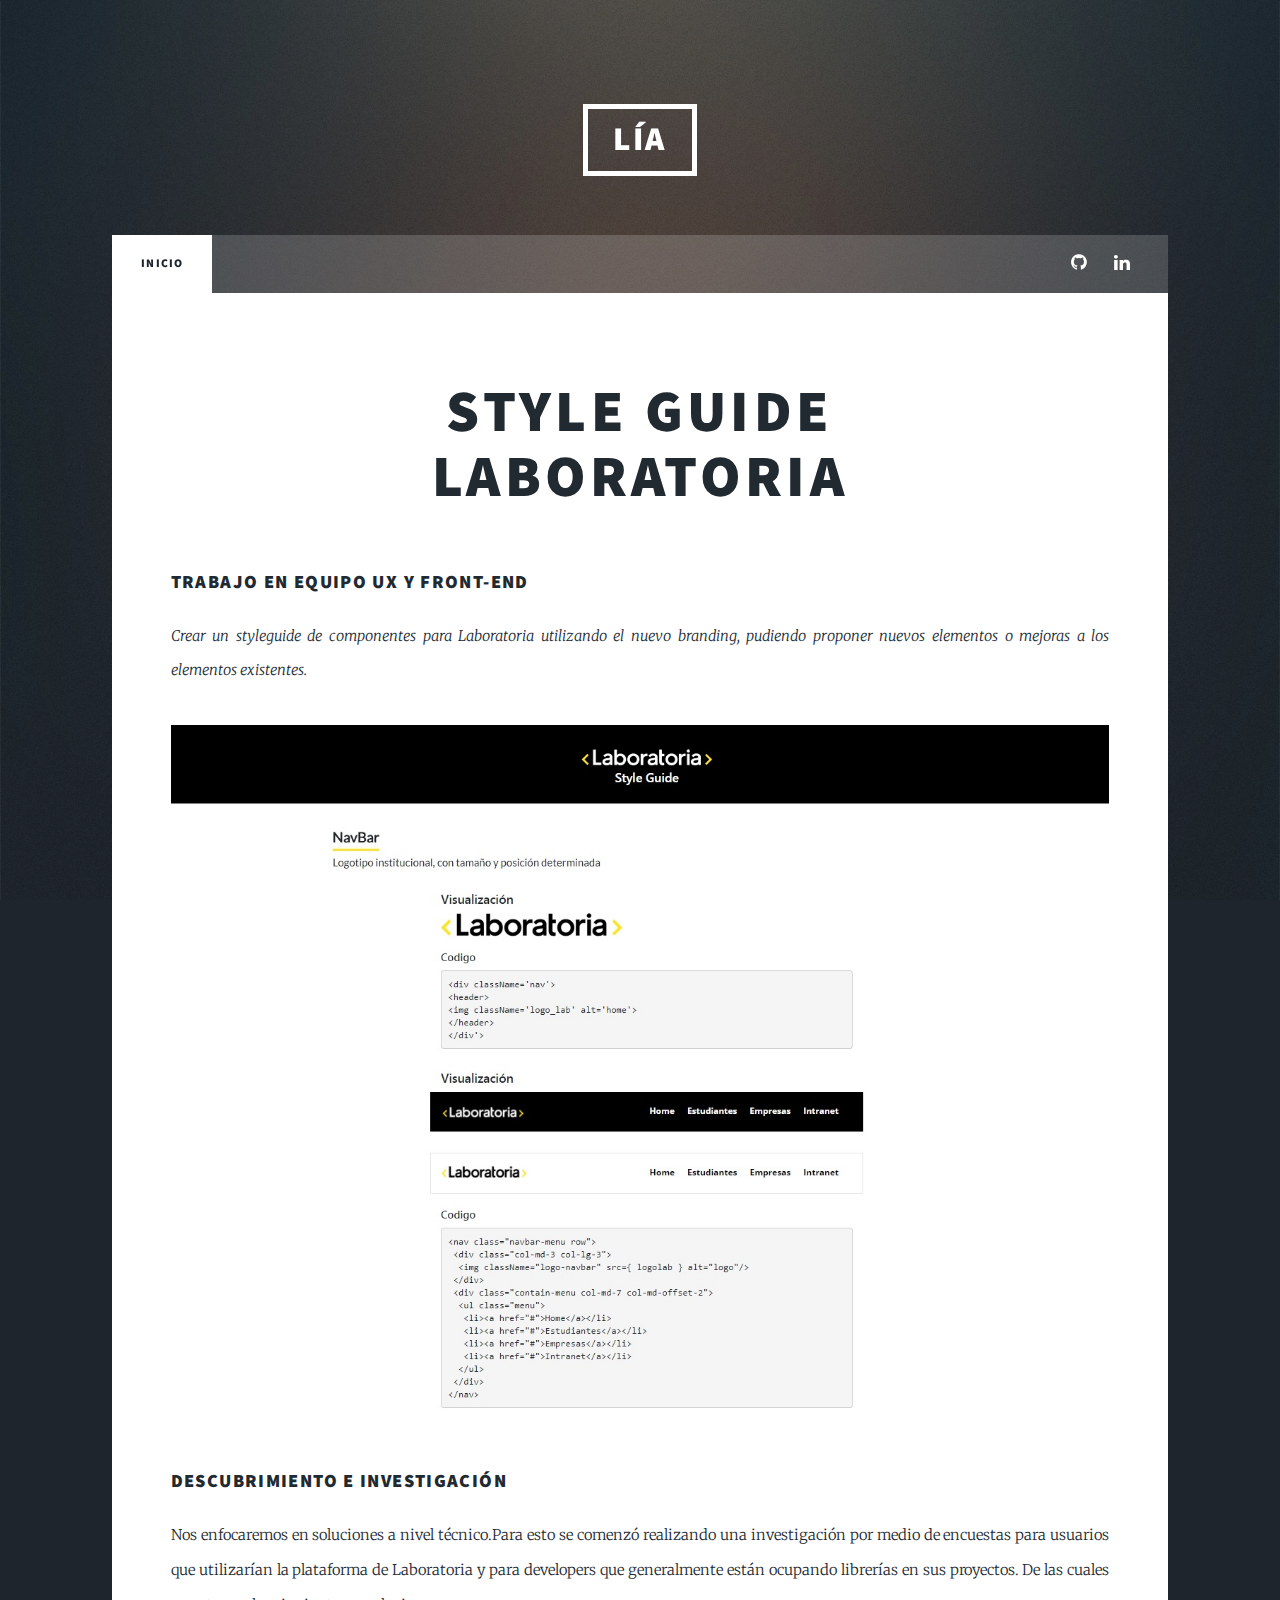
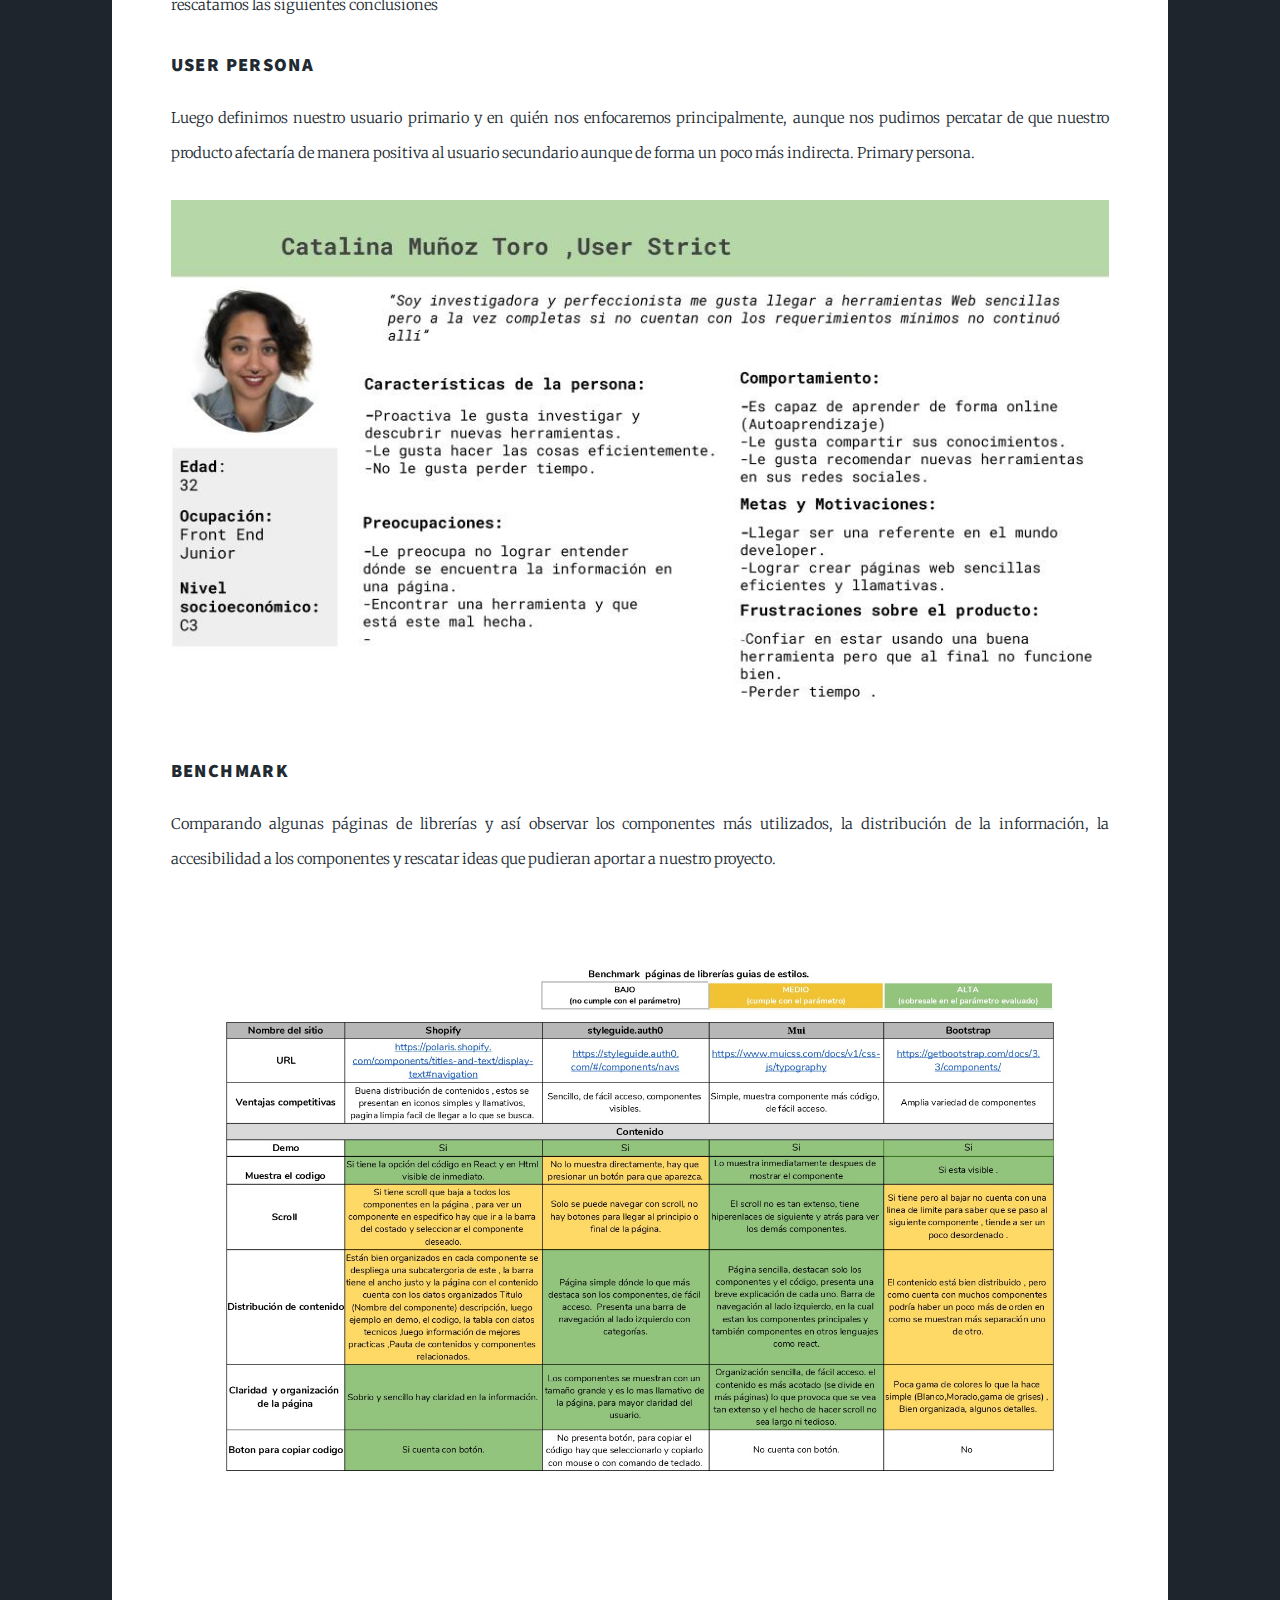
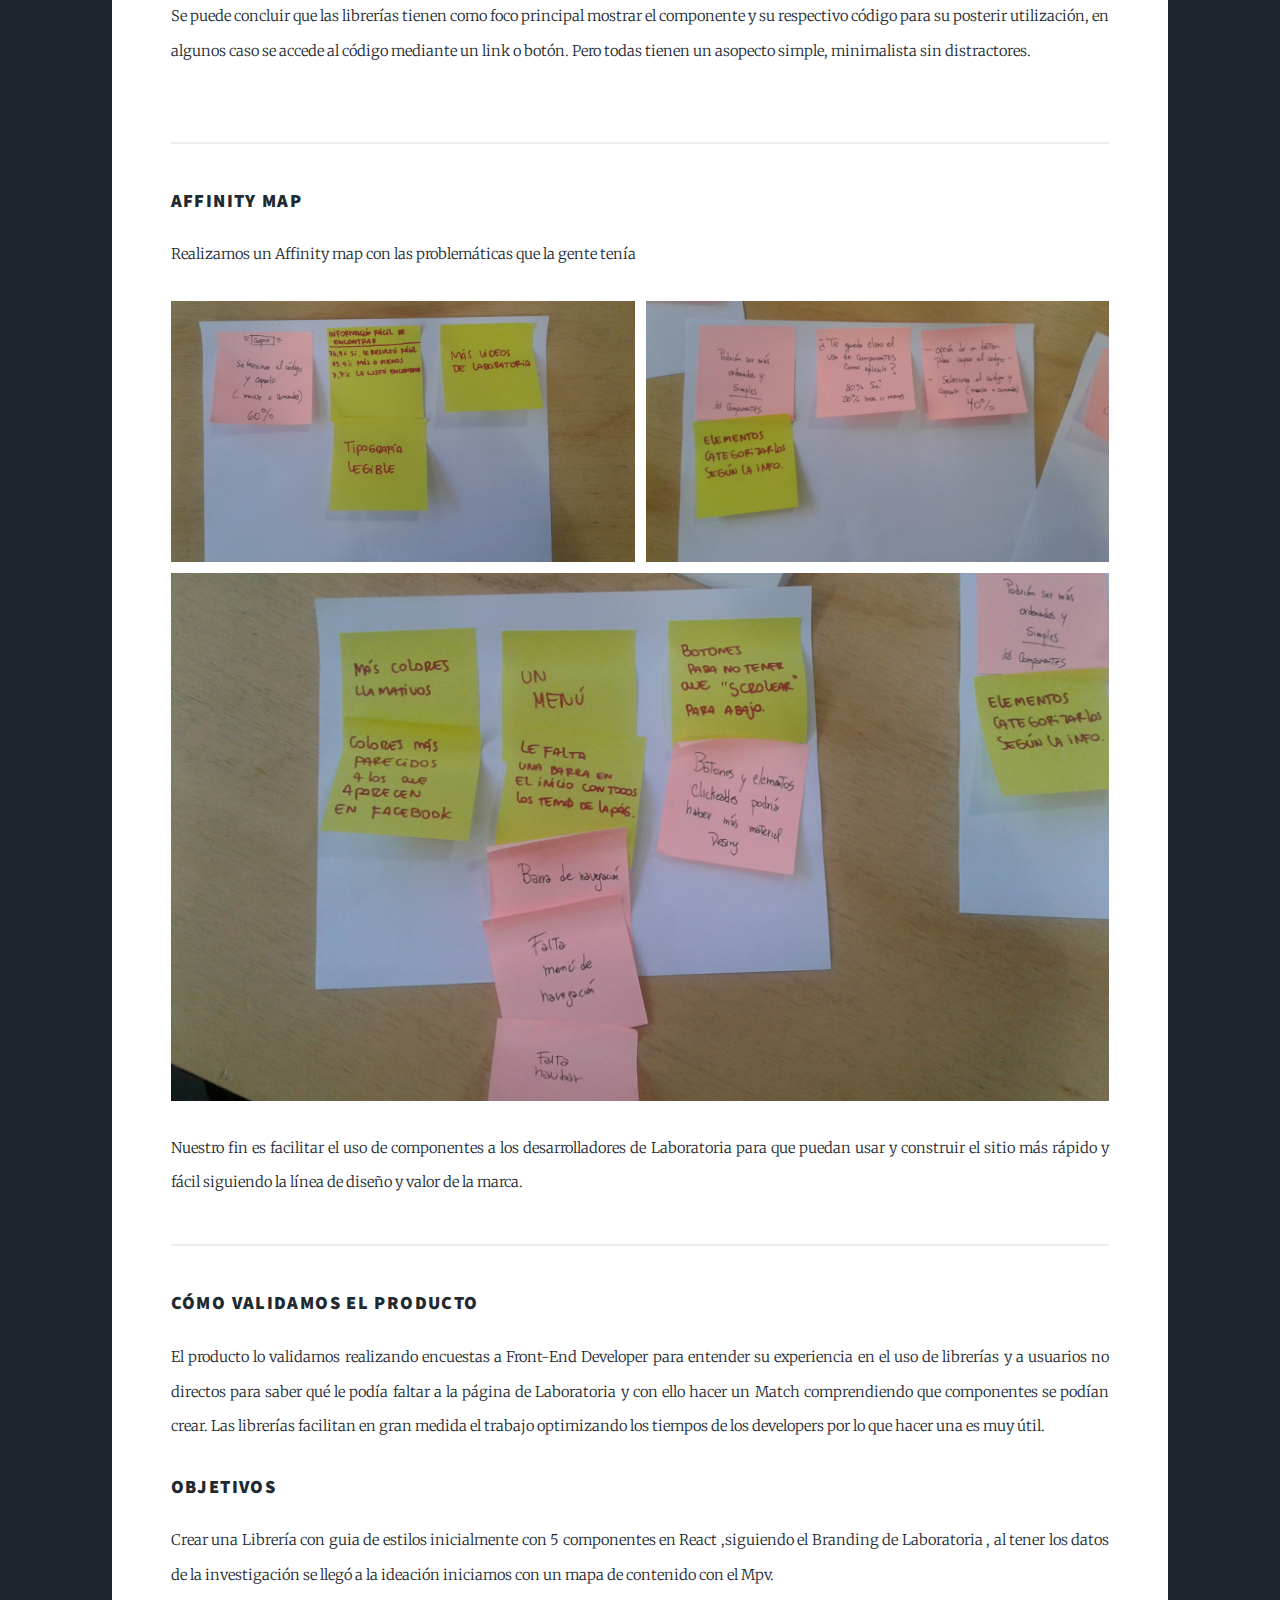
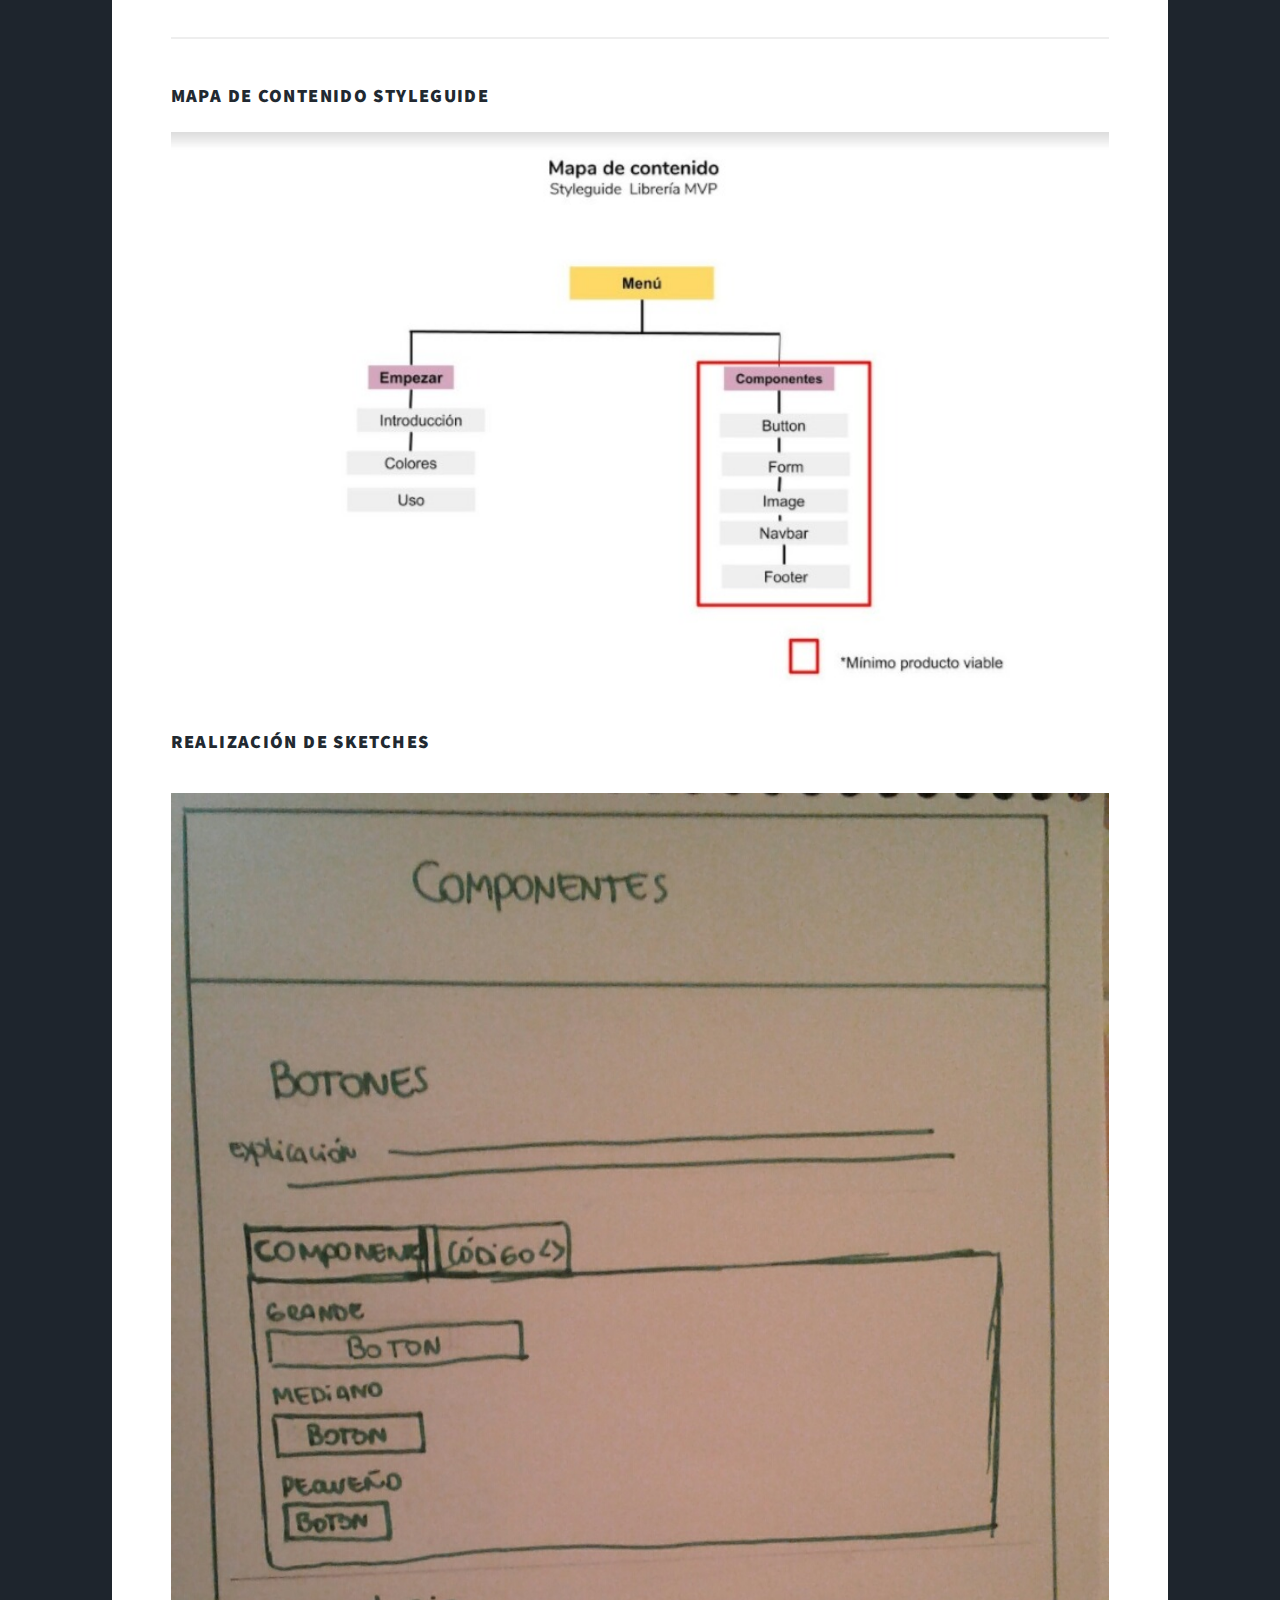
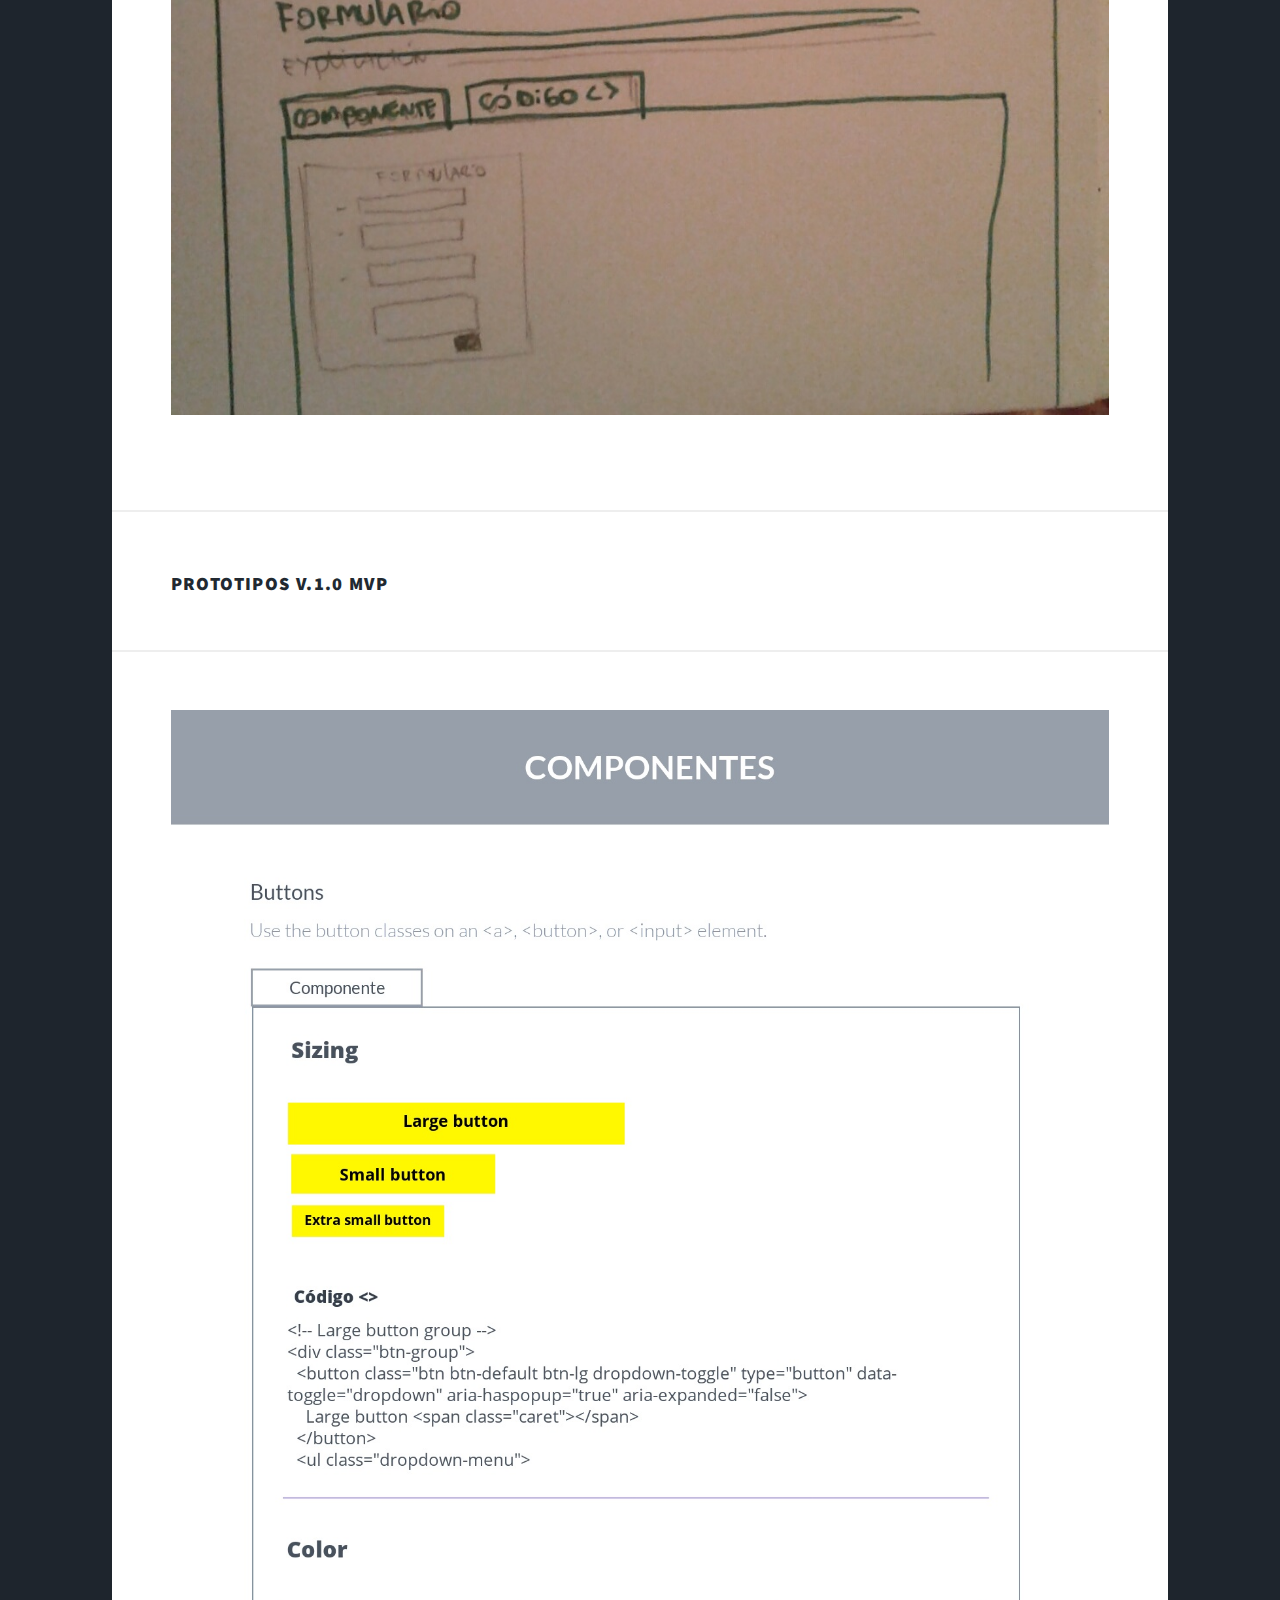
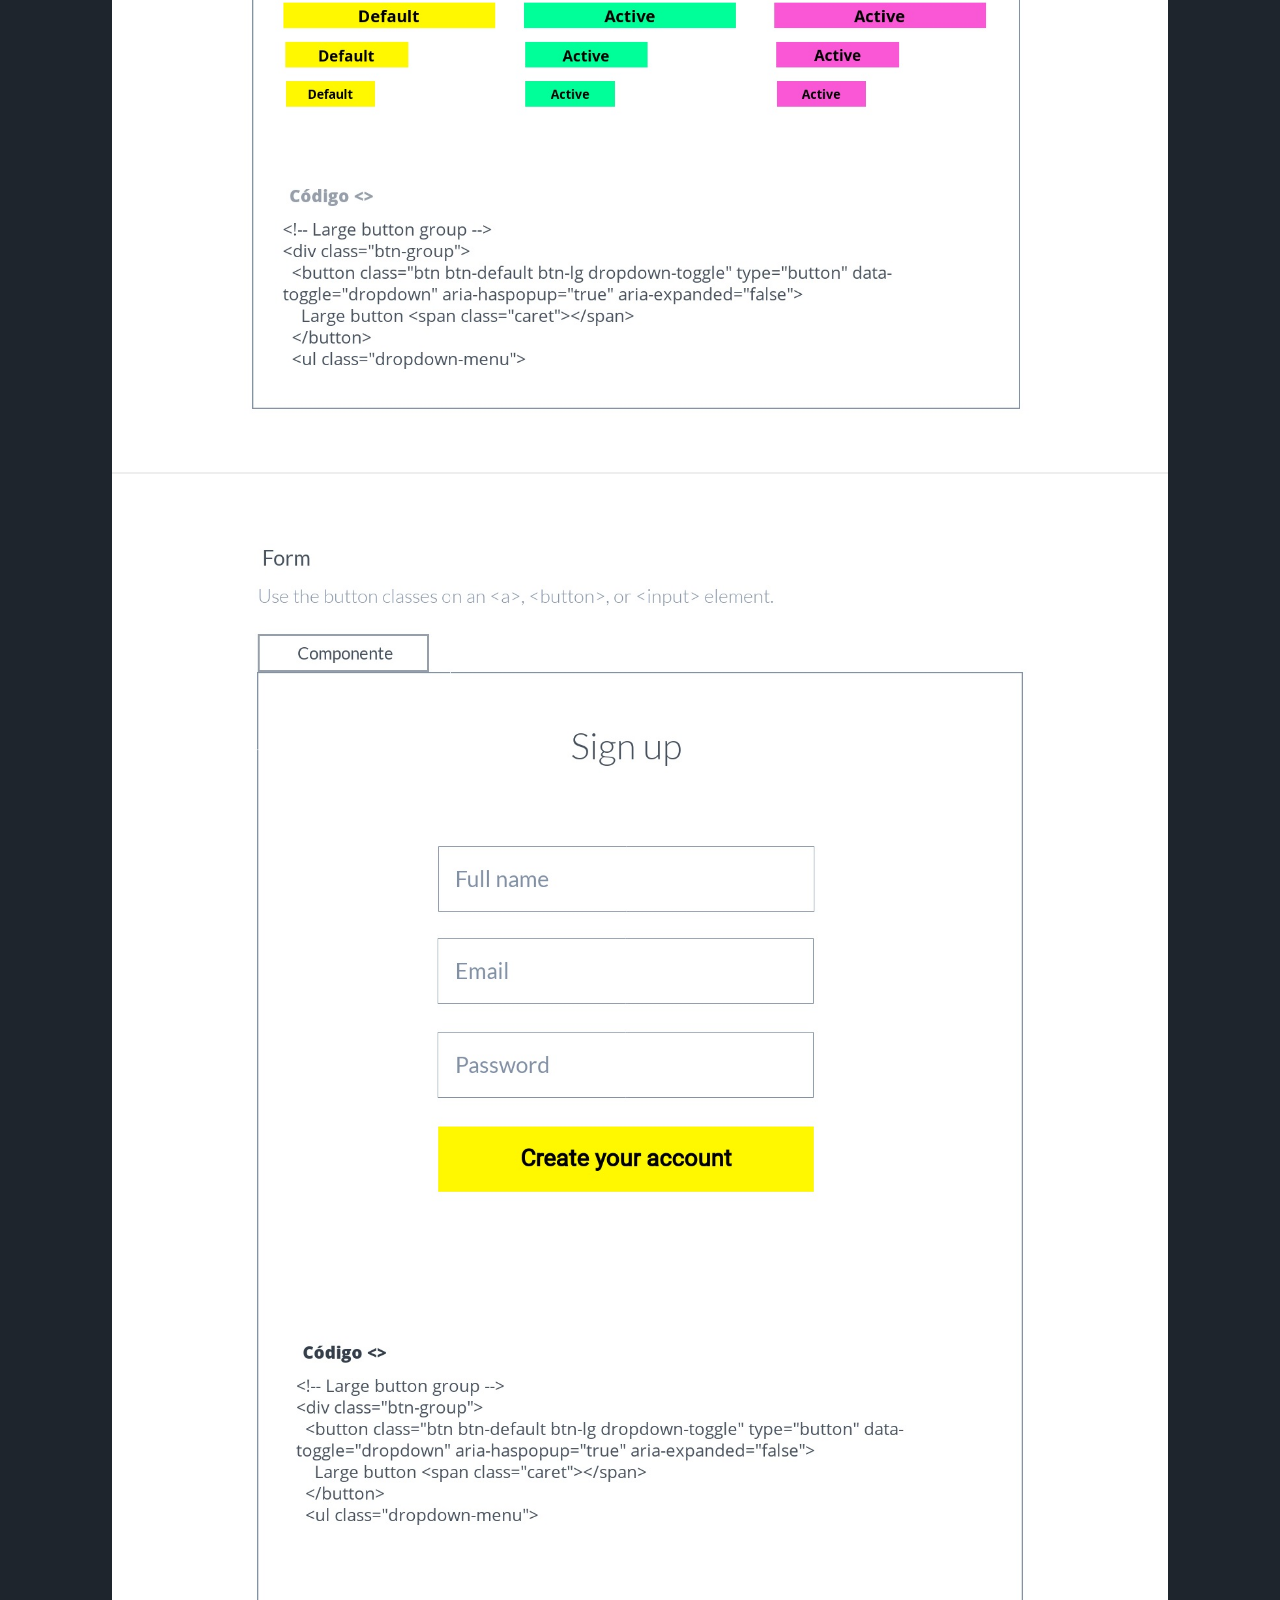
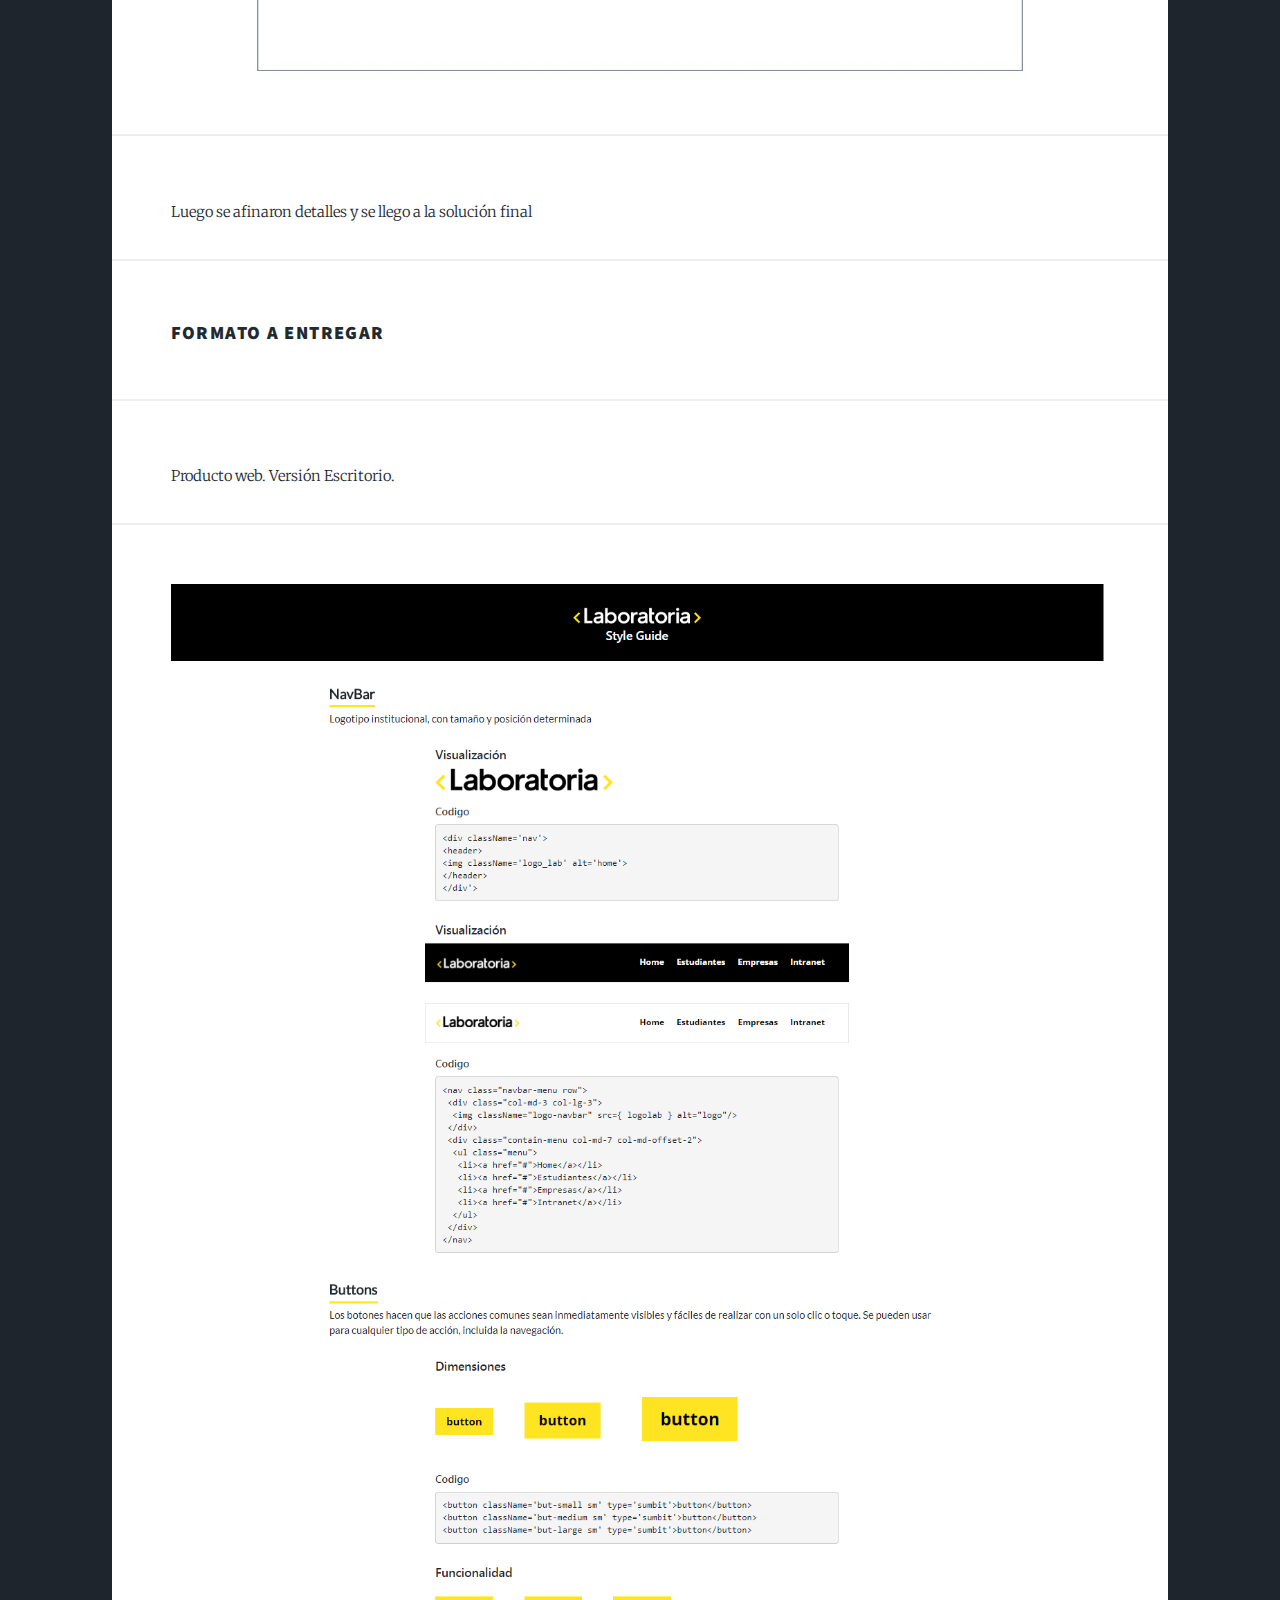
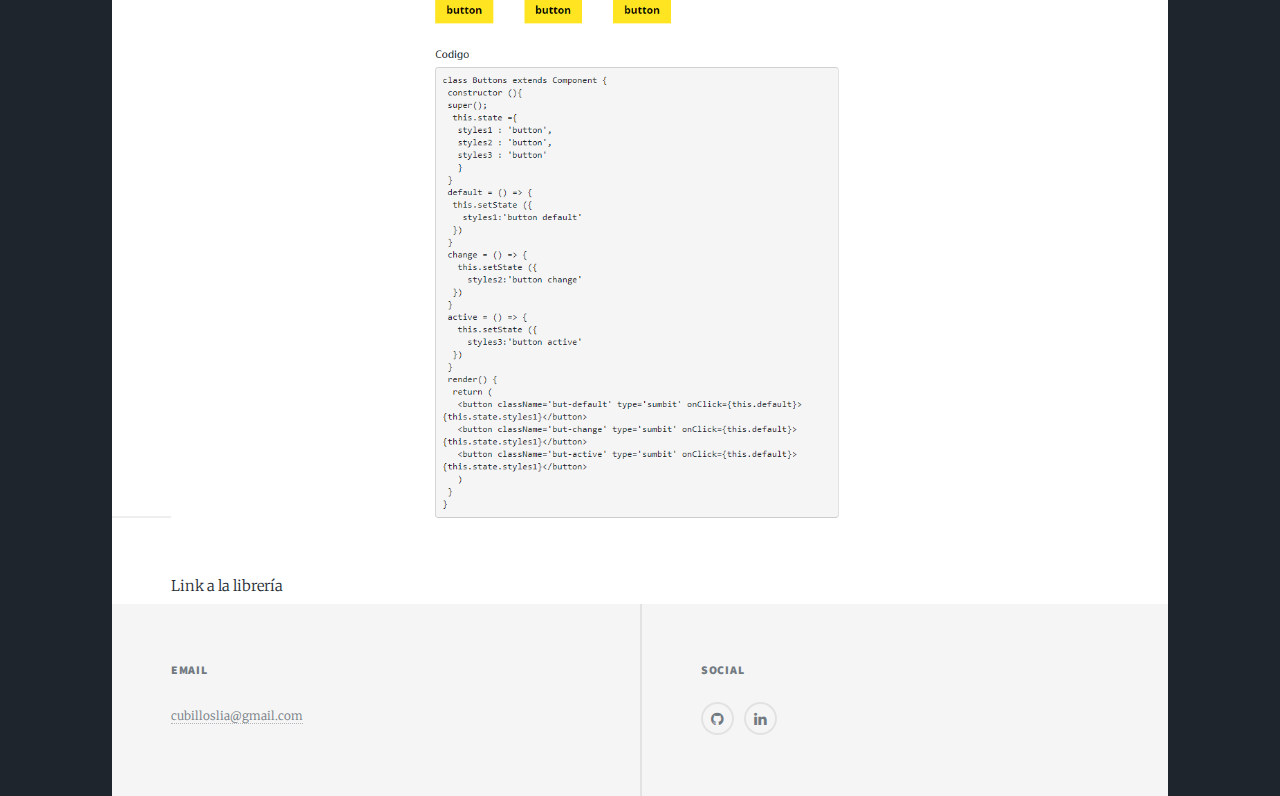
==== commit 4ce202e0: "mas" ====
--- a/guide.html
+++ b/guide.html
@@ -78,8 +78,7 @@
 										<div class="row 50% uniform">
 											<div class="6u"><span class="image fit"><img src="images/p1.jpg" alt="" /></span></div>
 											<div class="6u"><span class="image fit"><img src="images/p2.jpg" alt="" /></span></div>
-											<p>Luego se paso a los wireframes:</p>
-												<div class="12u"><span class="image fit"><img src="images/p3.jpg" alt="" /></span></div>
+											<div class="12u"><span class="image fit"><img src="images/p3.jpg" alt="" /></span></div>
 										</div>
 									</div>
 									<p>Nuestro fin es facilitar el uso de componentes a los desarrolladores de Laboratoria para que puedan usar y construir el sitio más rápido y fácil siguiendo la línea de diseño y valor de la marca.</p>
@@ -123,7 +122,7 @@
 									</header>
 									<p>Producto web. Versión Escritorio.</p>
 									 	<span class="image fit"><img src="images/final.png" alt="" /></span>
-									<a href="https://whispering-fjord-92374.herokuapp.com/" class="logo">Link a la librería</a>
+									<a href="https://labstyleguide.herokuapp.com/" class="logo">Link a la librería</a>
 									 										 	
 							</div>
 
--- a/assets/css/main.css
+++ b/assets/css/main.css
@@ -2025,8 +2025,8 @@
 		input[type="button"]:hover,
 		button:hover,
 		.button:hover {
-			box-shadow: inset 0 0 0 2px ##610B38;
-			color: ##610B38 !important;
+			box-shadow: inset 0 0 0 2px #ffff;
+			color: #ffff !important;
 		}
 
 		input[type="submit"].special,
@@ -2044,7 +2044,7 @@
 			input[type="button"].special:hover,
 			button.special:hover,
 			.button.special:hover {
-				background-color: #18bfef;
+				background-color: #D1948A !important;
 			}
 
 /* Form */
@@ -2190,7 +2190,7 @@
 
 	#intro{
 		background-image: url(../../images/fondo4.jpg);
-		height: 97vh;
+		/*height: 97vh;*/
 		background-size: cover;
 		background-repeat: no-repeat;
 		background-position: 99%;
@@ -2697,7 +2697,7 @@
 	}
 
 	ul.icons li a.icon:hover:before {
-		color: #18bfef;
+		color: #D1948A !important;
 	}
 
 	ul.icons.alt li .icon:before {
@@ -2705,7 +2705,7 @@
 	}
 
 	ul.icons.alt li a.icon:hover:before {
-		box-shadow: inset 0 0 0 2px #18bfef;
+		box-shadow: inset 0 0 0 2px #D1948A !important;
 	}
 
 /* Section/Article */
@@ -2996,13 +2996,13 @@
 	}
 
 		.pagination a:hover {
-			color: #18bfef !important;
-			border-color: #18bfef;
+			color: #D1948A !important;
+			border-color: #D1948A !important;
 			z-index: 1;
 		}
 
 			.pagination a:hover + a, .pagination a:hover + span {
-				border-left-color: #18bfef;
+				border-left-color: #D1948A !important;
 			}
 
 		.pagination a.active {
@@ -3125,7 +3125,7 @@
 
 			#intro a:hover {
 				border-bottom-color: transparent;
-				color: #18bfef !important;
+				color: #D1948A !important;
 			}
 
 		#intro strong, #intro b {
@@ -3164,8 +3164,8 @@
 			#intro input[type="button"]:hover,
 			#intro button:hover,
 			#intro .button:hover {
-				box-shadow: inset 0 0 0 2px #E8427E;
-				color: #E8427E !important;
+				box-shadow: inset 0 0 0 2px #D1948A;
+				color: #D1948A !important;
 			}
 
 			#intro input[type="submit"].special,
@@ -3183,7 +3183,7 @@
 				#intro input[type="button"].special:hover,
 				#intro button.special:hover,
 				#intro .button.special:hover {
-					background-color: #E8427E;
+					background-color: #D1948A;
 				}
 
 		#intro h1 {
@@ -3340,7 +3340,7 @@
 
 			#header a:hover {
 				border-bottom-color: transparent;
-				color: #18bfef !important;
+				color: #D1948A !important;
 			}
 
 		#header strong, #header b {
@@ -3387,8 +3387,8 @@
 		}
 
 			#header .logo:hover {
-				border-color: #18bfef !important;
-				color: #18bfef !important;
+				border-color: #D1948A !important;
+				color: #D1948A !important;
 			}
 
 		@media screen and (max-width: 980px) {
@@ -3442,7 +3442,7 @@
 		}
 
 		#nav ul.icons li a.icon:hover:before {
-			color: #18bfef;
+			color: #D1948A !important;
 		}
 
 		#nav ul.icons.alt li .icon:before {
@@ -3450,7 +3450,7 @@
 		}
 
 		#nav ul.icons.alt li a.icon:hover:before {
-			box-shadow: inset 0 0 0 2px #18bfef;
+			box-shadow: inset 0 0 0 2px #D1948A !important;
 		}
 
 		#nav input, #nav select, #nav textarea {
@@ -3464,7 +3464,7 @@
 
 			#nav a:hover {
 				border-bottom-color: transparent;
-				color: #18bfef !important;
+				color: #D1948A !important;
 			}
 
 		#nav strong, #nav b {
@@ -3540,7 +3540,7 @@
 					}
 
 						#nav ul.links li.active a:hover {
-							color: #18bfef !important;
+							color: #D1948A !important;
 						}
 
 		#nav ul.icons {
@@ -3784,7 +3784,7 @@
 
 			#footer a:hover {
 				border-bottom-color: transparent;
-				color: #18bfef !important;
+				color: #D1948A !important;
 			}
 
 		#footer strong, #footer b {
@@ -3827,8 +3827,8 @@
 			#footer input[type="button"]:hover,
 			#footer button:hover,
 			#footer .button:hover {
-				box-shadow: inset 0 0 0 2px ##610B38;
-				color: ##610B38 !important;
+				box-shadow: inset 0 0 0 2px #fff;
+				color: #fff !important;
 			}
 
 			#footer input[type="submit"].special,
@@ -3846,7 +3846,7 @@
 				#footer input[type="button"].special:hover,
 				#footer button.special:hover,
 				#footer .button.special:hover {
-					background-color: #18bfef;
+					background-color: #D1948A !important;
 				}
 
 		#footer label {
@@ -3925,7 +3925,7 @@
 		}
 
 		#footer ul.icons li a.icon:hover:before {
-			color: #18bfef;
+			color: #D1948A !important;
 		}
 
 		#footer ul.icons.alt li .icon:before {
@@ -3933,7 +3933,7 @@
 		}
 
 		#footer ul.icons.alt li a.icon:hover:before {
-			box-shadow: inset 0 0 0 2px #18bfef;
+			box-shadow: inset 0 0 0 2px #D1948A !important;
 		}
 
 		#footer header.major .date:before, #footer header.major .date:after {
@@ -3973,13 +3973,13 @@
 		}
 
 			#footer .pagination a:hover {
-				color: #18bfef !important;
-				border-color: #18bfef;
+				color: #D1948A !important;
+				border-color: #D1948A !important;
 				z-index: 1;
 			}
 
 				#footer .pagination a:hover + a, #footer .pagination a:hover + span {
-					border-left-color: #18bfef;
+					border-left-color: #D1948A !important;
 				}
 
 			#footer .pagination a.active {
@@ -4216,7 +4216,7 @@
 
 			#copyright a:hover {
 				border-bottom-color: transparent;
-				color: #18bfef !important;
+				color: #D1948A !important;
 			}
 
 		#copyright strong, #copyright b {
